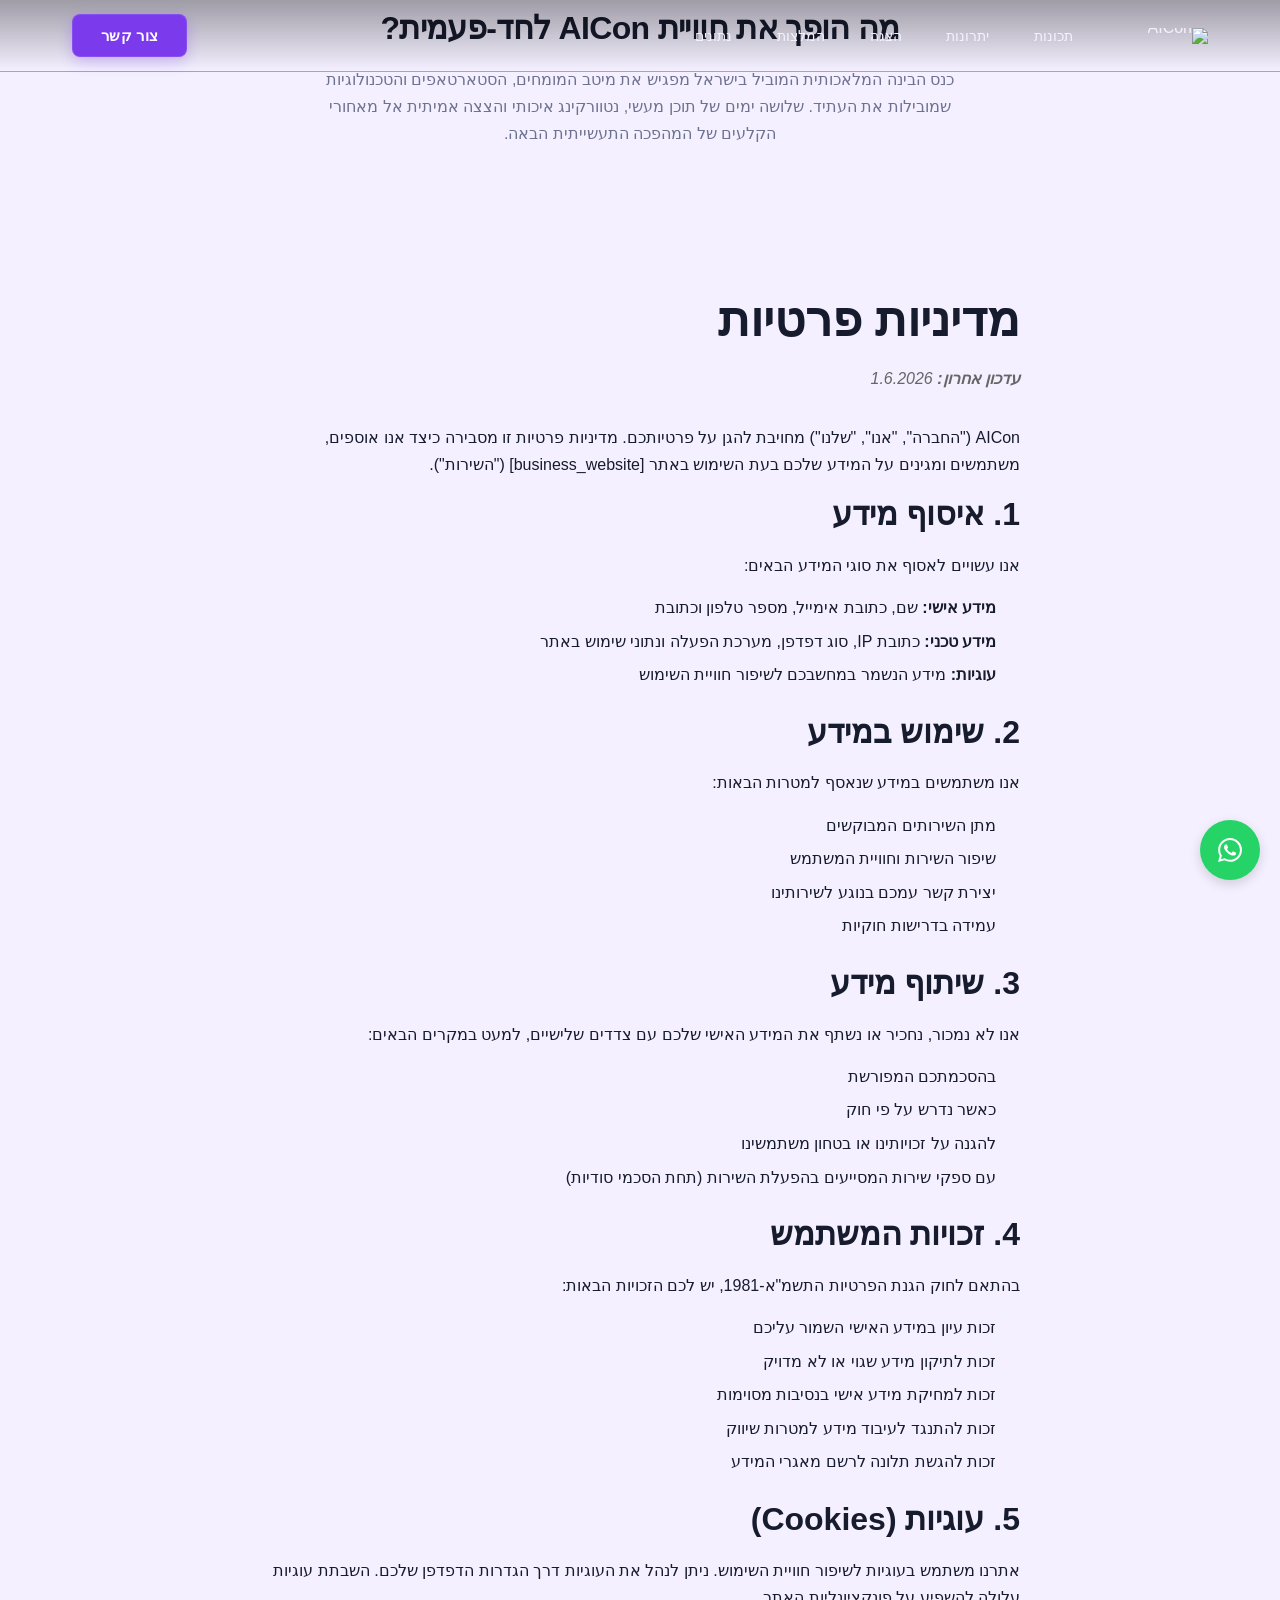
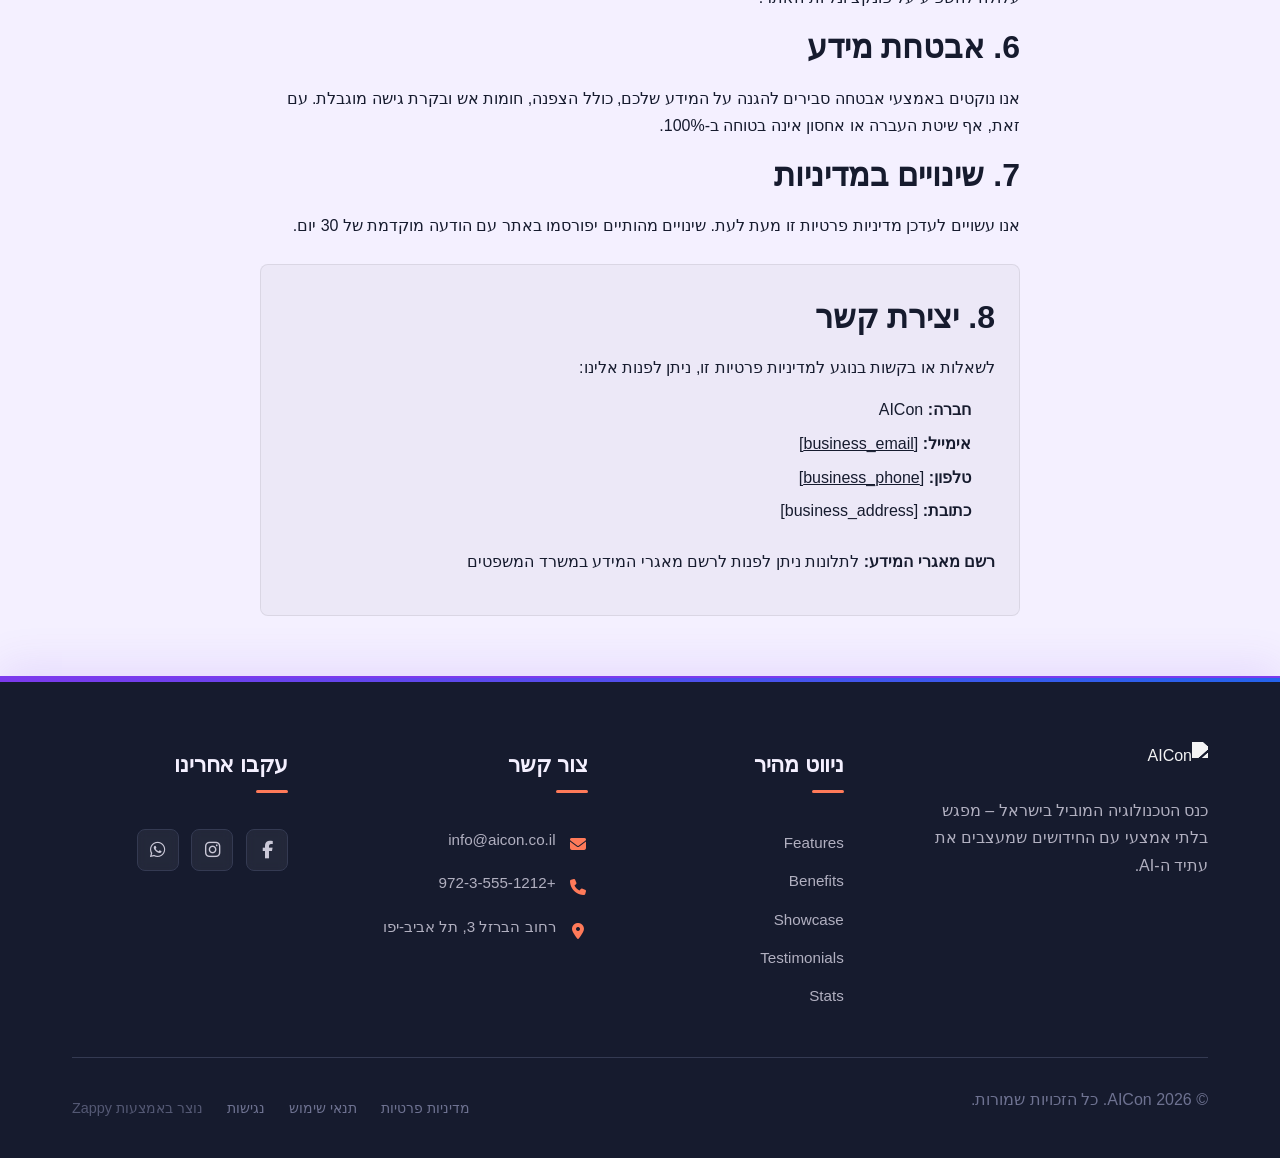
==== public/privacy/index.html @ acc5b4b5 "Initial website commit" ====
<!doctype html><html dir="rtl" lang="he"><head><meta charset="UTF-8"><meta content="width=device-width,initial-scale=1" name="viewport"><meta content="index, follow" name="robots"><title>מדיניות פרטיות</title><meta content="מדיניות הפרטיות שלנו - כיצד אנו אוספים, משתמשים ומגנים על המידע שלכם" name="description"><meta content="" name="keywords"><link href="/assets/favicon.ico" rel="icon" type="image/x-icon"><link href="/assets/favicon-16x16.png" rel="icon" type="image/png" sizes="16x16"><link href="/assets/favicon-32x32.png" rel="icon" type="image/png" sizes="32x32"><link href="/assets/favicon-48x48.png" rel="icon" type="image/png" sizes="48x48"><link href="/assets/favicon-192x192.png" rel="icon" type="image/png" sizes="192x192"><link href="/assets/favicon-512x512.png" rel="icon" type="image/png" sizes="512x512"><link href="/assets/apple-touch-icon.png" rel="apple-touch-icon"><script>!function(){"use strict";var t="1331c68e-2763-42e7-b8f4-d55910412711",e="https://qaapi.zappy5.com/api/analytics/track",a=18e5,n=2592e6,o=!0,i=!0,r=!0;var s=function(){var e="zappy_visitor_"+t,a=null;try{if(a=localStorage.getItem(e)){var o=JSON.parse(a),i=Date.now();if(i-o.created<n)return o.lastSeen=i,localStorage.setItem(e,JSON.stringify(o)),o.id}}catch(t){console.warn("Zappy Analytics: LocalStorage not available")}var r="zv_"+Date.now()+"_"+Math.random().toString(36).substr(2,9);try{localStorage.setItem(e,JSON.stringify({id:r,created:Date.now(),lastSeen:Date.now()}))}catch(t){}return r}(),c=function(){var e="zappy_session_"+t,n=null;try{if(n=sessionStorage.getItem(e)){var o=JSON.parse(n),i=Date.now();if(i-o.timestamp<a)return o.timestamp=i,sessionStorage.setItem(e,JSON.stringify(o)),o.id}}catch(t){console.warn("Zappy Analytics: SessionStorage not available")}var r="zs_"+Date.now()+"_"+Math.random().toString(36).substr(2,9);try{sessionStorage.setItem(e,JSON.stringify({id:r,timestamp:Date.now()}))}catch(t){}return r}();function l(a,n){n=n||{};var o={website_id:t,event_type:a,page_path:window.location.pathname,referrer:document.referrer||"direct",visitor_id:s,session_id:c,metadata:n};if(navigator.sendBeacon){var i=new Blob([JSON.stringify(o)],{type:"application/json"});navigator.sendBeacon(e,i)}else fetch(e,{method:"POST",headers:{"Content-Type":"application/json"},body:JSON.stringify(o),keepalive:!0}).catch(function(t){console.warn("Zappy Analytics: Failed to track event",t)})}o&&l("pageview",{title:document.title,url:window.location.href}),i&&document.addEventListener("click",function(t){var e=t.target;if("BUTTON"===e.tagName||e.closest("button")){var a="BUTTON"===e.tagName?e:e.closest("button");l("click",{element:"button",text:a.textContent.trim().substring(0,100),id:a.id||null,class:a.className||null})}else if("A"===e.tagName||e.closest("a")){var n="A"===e.tagName?e:e.closest("a");l("navigation",{element:"link",text:n.textContent.trim().substring(0,100),href:n.href,external:n.hostname!==window.location.hostname})}},!0),r&&document.addEventListener("submit",function(t){var e=t.target;l("form_submit",{form_id:e.id||null,form_name:e.name||null,form_action:e.action||null,form_method:e.method||"GET"})},!0);var d=Date.now();window.addEventListener("beforeunload",function(){l("page_unload",{time_on_page:Math.floor((Date.now()-d)/1e3),page_path:window.location.pathname})}),window.zappyAnalytics={track:l,getVisitorId:function(){return s},getSessionId:function(){return c}}}()</script><meta content="מדיניות פרטיות" property="og:title"><meta content="מדיניות הפרטיות שלנו - כיצד אנו אוספים, משתמשים ומגנים על המידע שלכם" property="og:description"><meta content="summary_large_image" name="twitter:card"><meta content="מדיניות פרטיות" name="twitter:title"><meta content="מדיניות הפרטיות שלנו - כיצד אנו אוספים, משתמשים ומגנים על המידע שלכם" name="twitter:description"><link href="https://cdnjs.cloudflare.com/ajax/libs/font-awesome/6.5.1/css/all.min.css" rel="stylesheet"><link href="https://cdnjs.cloudflare.com/ajax/libs/font-awesome/6.4.0/css/all.min.css" rel="stylesheet"><style>.skip-link{position:absolute;top:0;left:0;transform:translateY(-200%);padding:12px 18px;background:var(--bg-dark,#1a1a1a);color:var(--text-light,#fff);font-weight:600;border-radius:0 0 8px 0;z-index:10000}.skip-link:focus{transform:none;outline:2px solid var(--ring,#fff);outline-offset:2px}:focus-visible{outline:2px solid var(--ring,currentColor);outline-offset:3px}</style><link href="https://cdn.jsdelivr.net/npm/vanilla-cookieconsent@3/dist/cookieconsent.css" rel="stylesheet"><script src="https://cdn.jsdelivr.net/npm/vanilla-cookieconsent@3/dist/cookieconsent.umd.js"></script><script src="https://cdn.jsdelivr.net/gh/mickidum/acc_toolbar/acctoolbar/acctoolbar.min.js"></script><link href="/styles.css" rel="stylesheet"><script>window.ZAPPY_WEBSITE_ID="1331c68e-2763-42e7-b8f4-d55910412711",window.ZAPPY_API_BASE="https://qaapi.zappy5.com"</script><style id="zappy-dropdown-submenu-styles">#navMenu li:has(.sub-menu),.nav-menu li:has(.sub-menu),.navbar li:has(.sub-menu),nav li:has(.sub-menu){position:relative}#navMenu .sub-menu,.nav-menu .sub-menu,.navbar .sub-menu,nav .sub-menu{display:block!important;position:absolute!important;top:100%;left:0;min-width:220px;background:#fff;border-radius:8px;box-shadow:0 8px 25px rgba(0,0,0,.15);padding:8px 0;opacity:0;visibility:hidden;transform:translateY(10px);transition:all .3s ease;z-index:1000;list-style:none;pointer-events:none}#navMenu li:hover>.sub-menu,.nav-menu li:hover>.sub-menu,.navbar li:hover>.sub-menu,nav li:hover>.sub-menu{opacity:1!important;visibility:visible!important;transform:translateY(0)!important;pointer-events:auto!important}.sub-menu li{list-style:none;margin:0;padding:0}.sub-menu a{display:block!important;padding:10px 16px!important;color:var(--text-dark,#333)!important;font-weight:500;text-decoration:none;white-space:nowrap;transition:background-color .2s}.sub-menu .zappy-nav-child>a{padding-left:28px!important;font-size:.9em!important;opacity:.85!important}[dir=rtl] .sub-menu .zappy-nav-child>a,html[lang=ar] .sub-menu .zappy-nav-child>a,html[lang=he] .sub-menu .zappy-nav-child>a{padding-left:10px!important;padding-right:28px!important}.sub-menu .zappy-nav-parent>a{font-weight:600!important}.sub-menu a:hover{background-color:#f5f5f5}[dir=rtl] .nav-menu .sub-menu,[dir=rtl] .navbar .sub-menu,[dir=rtl] nav .sub-menu,html[lang=ar] .nav-menu .sub-menu,html[lang=ar] .navbar .sub-menu,html[lang=ar] nav .sub-menu,html[lang=he] .nav-menu .sub-menu,html[lang=he] .navbar .sub-menu,html[lang=he] nav .sub-menu{left:auto!important;right:0!important}.sub-menu:empty,.sub-menu:not(:has(li)):not(:has(> a)),.sub-menu:not(:has(li:not(.zappy-hidden-menu-item))):not(:has(> a)){display:none!important;opacity:0!important;visibility:hidden!important;pointer-events:none!important}li:has(.menu-group-title):hover>.sub-menu{opacity:1!important;visibility:visible!important;transform:translateY(0)!important;pointer-events:auto!important}#navMenu>li>.menu-group-title,.nav-menu>li>.menu-group-title{display:inline-block;padding:.5rem 1rem;cursor:default;user-select:none}@media (max-width:768px){#navMenu .sub-menu,.nav-menu .sub-menu,.navbar .sub-menu,nav .sub-menu{position:static!important;transform:none!important;box-shadow:none!important;background:0 0!important;max-height:0;overflow:hidden;opacity:0;visibility:hidden;transition:max-height .3s ease,opacity .3s ease;padding:0!important;border-radius:0!important}#navMenu .sub-menu.mobile-expanded,.nav-menu .sub-menu.mobile-expanded,.navbar .sub-menu.mobile-expanded{max-height:none!important;overflow-y:visible!important;opacity:1!important;visibility:visible!important;padding:8px 0 8px 16px!important}[dir=rtl] .sub-menu.mobile-expanded,html[lang=he] .sub-menu.mobile-expanded{padding:8px 16px 8px 0!important}#navMenu li:hover>.sub-menu,.nav-menu li:hover>.sub-menu,.navbar li:hover>.sub-menu,nav li:hover>.sub-menu{opacity:0;visibility:hidden;pointer-events:none}#navMenu li>.sub-menu.mobile-expanded,.nav-menu li>.sub-menu.mobile-expanded,.navbar li>.sub-menu.mobile-expanded,nav li>.sub-menu.mobile-expanded{opacity:1!important;visibility:visible!important;pointer-events:auto!important}#navMenu li:has(.sub-menu),.nav-menu li:has(.sub-menu),.navbar li:has(.sub-menu),nav li:has(.sub-menu){display:flex!important;flex-wrap:wrap!important;align-items:center!important;position:relative!important;min-height:44px!important}#navMenu li:has(.sub-menu)>a,.nav-menu li:has(.sub-menu)>a,.navbar li:has(.sub-menu)>a,nav li:has(.sub-menu)>a{flex:1!important;min-width:0!important}#navMenu li:has(.sub-menu)>.menu-group-title,.nav-menu li:has(.sub-menu)>.menu-group-title,.navbar li:has(.sub-menu)>.menu-group-title,nav li:has(.sub-menu)>.menu-group-title{flex:1!important;min-width:0!important;padding:0!important;line-height:inherit!important}#navMenu li:has(.sub-menu)>.sub-menu,.nav-menu li:has(.sub-menu)>.sub-menu,.navbar li:has(.sub-menu)>.sub-menu,nav li:has(.sub-menu)>.sub-menu{flex-basis:100%!important;width:100%!important}#navMenu li:has(.sub-menu)>a [class*=arrow],#navMenu li:has(.sub-menu)>a [class*=chevron],.nav-menu li:has(.sub-menu)>a .fa-angle-down,.nav-menu li:has(.sub-menu)>a .fa-chevron-down,.nav-menu li:has(.sub-menu)>a [class*=arrow],.nav-menu li:has(.sub-menu)>a [class*=chevron],nav li:has(.sub-menu)>a [class*=arrow],nav li:has(.sub-menu)>a [class*=chevron]{display:none!important;visibility:hidden!important}.mobile-submenu-toggle{display:flex!important;align-items:center!important;justify-content:center!important;width:44px!important;height:auto!important;background:0 0!important;border:none!important;cursor:pointer!important;color:var(--text-light)!important;position:static!important;flex-shrink:0!important;align-self:stretch!important;z-index:2!important;padding:0!important;margin:0!important}.mobile-submenu-toggle::after{content:''!important;width:0!important;height:0!important;border-left:6px solid transparent!important;border-right:6px solid transparent!important;border-top:7px solid currentColor!important;transition:transform .3s ease!important}.mobile-submenu-toggle.expanded::after{transform:rotate(180deg)!important}.sub-menu a{padding:10px 0!important;display:block!important;color:var(--text-light)!important;white-space:normal!important}.sub-menu .zappy-nav-child>a{padding-left:28px!important;font-size:.9em!important;opacity:.85!important}[dir=rtl] .sub-menu .zappy-nav-child>a,html[lang=ar] .sub-menu .zappy-nav-child>a,html[lang=he] .sub-menu .zappy-nav-child>a{padding-left:0!important;padding-right:28px!important}.sub-menu .zappy-nav-parent>a{font-weight:600!important}#navMenu.active,.nav-menu.active{max-width:100vw!important;overflow-x:hidden!important;box-sizing:border-box!important}.navbar .sub-menu li a,.zappy-products-dropdown .sub-menu a,nav.navbar .sub-menu li a{color:var(--text-light)!important}}@media (min-width:769px){.mobile-submenu-toggle{display:none!important}}</style><style id="zappy-widget-visibility">html[dir=rtl] .whatsapp-float{right:20px!important;left:auto!important}html:not([dir]) .whatsapp-float,html[dir=ltr] .whatsapp-float{left:20px!important;right:auto!important}html[dir=rtl] #mic-access-tool-general-button,html[dir=rtl] #mic-init-access-tool #mic-access-tool-general-button,html[dir=rtl] #mic-init-access-tool .mic-access-tool-general-button,html[dir=rtl] ._access-icon,html[dir=rtl] .mic-access-tool-general-button{left:20px!important;right:auto!important}html:not([dir]) #mic-access-tool-general-button,html:not([dir]) #mic-init-access-tool #mic-access-tool-general-button,html:not([dir]) #mic-init-access-tool .mic-access-tool-general-button,html:not([dir]) ._access-icon,html:not([dir]) .mic-access-tool-general-button,html[dir=ltr] #mic-access-tool-general-button,html[dir=ltr] #mic-init-access-tool #mic-access-tool-general-button,html[dir=ltr] #mic-init-access-tool .mic-access-tool-general-button,html[dir=ltr] ._access-icon,html[dir=ltr] .mic-access-tool-general-button{right:20px!important;left:auto!important}@media (max-width:768px){.whatsapp-float{display:flex!important}}@media (min-width:769px){.whatsapp-float{display:flex!important}}@media (max-width:768px){#mic-access-tool-general-button,#mic-init-access-tool #mic-access-tool-general-button,#mic-init-access-tool .mic-access-tool-general-button,._access-icon,.mic-access-tool-general-button{display:flex!important;visibility:visible!important;opacity:1!important;pointer-events:auto!important}#mic-access-tool-box.opened-mic-access-tool,#mic-init-access-tool #mic-access-tool-box.opened-mic-access-tool,.mic-access-tool-box.opened-mic-access-tool{visibility:visible!important;opacity:1!important;pointer-events:auto!important}}@media (min-width:769px){#mic-access-tool-general-button,#mic-init-access-tool #mic-access-tool-general-button,#mic-init-access-tool .mic-access-tool-general-button,._access-icon,.mic-access-tool-general-button{display:flex!important;visibility:visible!important;opacity:1!important;pointer-events:auto!important}#mic-access-tool-box.opened-mic-access-tool,#mic-init-access-tool #mic-access-tool-box.opened-mic-access-tool,.mic-access-tool-box.opened-mic-access-tool{visibility:visible!important;opacity:1!important;pointer-events:auto!important}}</style></head><body><header class="index-features-section__intro"><h2 class="index-features-section__title">מה הופך את חוויית AICon לחד-פעמית?</h2><p class="index-features-section__subtitle">כנס הבינה המלאכותית המוביל בישראל מפגיש את מיטב המומחים, הסטארטאפים והטכנולוגיות שמובילות את העתיד. שלושה ימים של תוכן מעשי, נטוורקינג איכותי והצצה אמיתית אל מאחורי הקלעים של המהפכה התעשייתית הבאה.</p></header><a href="#main" class="skip-link">דלג לתוכן הראשי</a><nav class="navbar" dir="rtl"><button aria-label="Menu" class="mobile-toggle" id="mobileToggle"><svg fill="none" height="24" viewBox="0 0 24 24" width="24" class="hamburger-icon"><path d="M3 12h18M3 6h18M3 18h18" stroke="currentColor" stroke-linecap="round" stroke-width="2"></path></svg> <svg fill="none" height="24" viewBox="0 0 24 24" width="24" class="close-icon" style="display:none"><path d="M18 6L6 18M6 6l12 12" stroke="currentColor" stroke-linecap="round" stroke-width="2"></path></svg></button> <button aria-label="Call" class="phone-header-btn" data-phone="[business_phone]"><svg fill="currentColor" height="20" viewBox="0 0 24 24" width="20"><path d="M22 16.92v3a2 2 0 0 1-2.18 2 19.79 19.79 0 0 1-8.63-3.07 19.5 19.5 0 0 1-6-6 19.79 19.79 0 0 1-3.07-8.67A2 2 0 0 1 4.11 2h3a2 2 0 0 1 2 1.72 12.84 12.84 0 0 0 .7 2.81 2 2 0 0 1-.45 2.11L8.09 9.91a16 16 0 0 0 6 6l1.27-1.27a2 2 0 0 1 2.11-.45 12.84 12.84 0 0 0 2.81.7A2 2 0 0 1 22 16.92z"></path></svg></button><div class="nav-container"><div class="nav-right-group"><div class="nav-brand"><a href="/" class="logo-link"><img alt="AICon" class="logo" src="/assets/site-----image-1.webp"></a></div><ul class="nav-menu" id="navMenu"><li><a href="#features">תכונות</a></li><li><a href="#benefits">יתרונות</a></li><li><a href="#showcase">הצגה</a></li><li><a href="#testimonials">המלצות</a></li><li><a href="#stats">נתונים</a></li></ul></div><div class="nav-cta-container"><a href="#contact" class="nav-cta-btn">צור קשר</a></div></div></nav><script>window.addEventListener("load",function(){const e=document.querySelector(".navbar, nav, header");if(!e)return void console.log("[Navbar] Navbar element not found");let t=document.getElementById("mobileToggle")||document.querySelector(".mobile-toggle")||document.querySelector(".hamburger")||document.querySelector(".hamburger-menu")||document.querySelector(".menu-toggle")||document.querySelector(".burger-menu")||document.querySelector('[aria-label="Menu"]')||document.querySelector('[aria-label="תפריט"]');const n=document.querySelector(".phone-header-btn"),o=window.getComputedStyle(e);let r=o.backgroundColor;if(console.log("[Navbar] Initial navbar background:",r),"transparent"===r||"rgba(0, 0, 0, 0)"===r||r.startsWith("rgba")&&r.includes(", 0)")){const e=o.backgroundImage;if(e&&"none"!==e)console.log("[Navbar] Navbar has background image/gradient, using dark text"),r="rgb(240, 240, 240)";else{const e=window.getComputedStyle(document.body).backgroundColor;console.log("[Navbar] Navbar transparent, using body background:",e),r=e}}const a=r.match(/\d+/g);if(a&&a.length>=3){const e=(.299*parseInt(a[0])+.587*parseInt(a[1])+.114*parseInt(a[2]))/255;console.log("[Navbar] Mobile button colors preserved from Claude CSS (luminance:",e.toFixed(2)+")");const o=document.createElement("style");o.id="zappy-mobile-nav-fix";document.documentElement.lang;document.documentElement.dir,o.textContent='\n        /* Hide mobile buttons on desktop, show only on mobile */\n        @media (min-width: 769px) {\n          .mobile-toggle,\n          .phone-header-btn {\n            display: none !important;\n          }\n        }\n        \n        /* Show and position mobile buttons correctly on mobile */\n        @media (max-width: 768px) {\n          .navbar,\n          nav.navbar {\n            min-height: 70px !important;\n          }\n\n          .mobile-toggle,\n          .phone-header-btn {\n            position: absolute !important;\n            top: 0 !important;\n            bottom: 0 !important;\n            margin-top: auto !important;\n            margin-bottom: auto !important;\n            transform: none !important;\n            z-index: 1001 !important;\n            display: flex !important;\n            align-items: center !important;\n            justify-content: center !important;\n            width: 36px !important;\n            height: 36px !important;\n            border-radius: 50% !important;\n            border: none !important;\n            cursor: pointer !important;\n            padding: 6px !important;\n            background: none !important;\n            color: var(--nav-text, var(--text-light)) !important;\n            touch-action: manipulation !important;\n            -webkit-tap-highlight-color: transparent !important;\n          }\n\n          html[data-zappy-site-type="ecommerce"] .phone-header-btn,\n          body[data-zappy-site-type="ecommerce"] .phone-header-btn,\n          html[data-zappy-site-type="ecommerce"] header .phone-header-btn,\n          html[data-zappy-site-type="ecommerce"] nav .phone-header-btn {\n            display: none !important;\n            visibility: hidden !important;\n            width: 0 !important;\n            height: 0 !important;\n            min-width: 0 !important;\n            overflow: hidden !important;\n          }\n          \n          /* LTR positioning (default): hamburger LEFT, phone RIGHT */\n          html:not([dir="rtl"]):not([lang="he"]):not([lang="ar"]) .mobile-toggle,\n          html[dir="ltr"] .mobile-toggle {\n            left: 12px !important;\n            right: auto !important;\n          }\n          html:not([dir="rtl"]):not([lang="he"]):not([lang="ar"]) .phone-header-btn,\n          html[dir="ltr"] .phone-header-btn {\n            right: 12px !important;\n            left: auto !important;\n          }\n          \n          /* RTL positioning: hamburger RIGHT, phone LEFT */\n          html[dir="rtl"] .mobile-toggle,\n          html[lang="he"] .mobile-toggle,\n          html[lang="ar"] .mobile-toggle {\n            right: 12px !important;\n            left: auto !important;\n          }\n          html[dir="rtl"] .phone-header-btn,\n          html[lang="he"] .phone-header-btn,\n          html[lang="ar"] .phone-header-btn {\n            left: 12px !important;\n            right: auto !important;\n          }\n          \n          /* CRITICAL: Ensure nav-container has min-height on mobile */\n          /* All children are positioned absolutely/fixed on mobile, so height:auto collapses to 0 */\n          .nav-container {\n            min-height: 70px !important;\n            position: relative !important;\n          }\n          \n          /* Ensure SVG icons are properly sized and inherit color */\n          .mobile-toggle svg,\n          .phone-header-btn svg {\n            width: 24px !important;\n            height: 24px !important;\n            /* Don\'t force display - let JavaScript control hamburger/close toggle */\n          }\n          \n          /* Reset nav-cta-container on mobile - remove desktop box-shadow/padding */\n          /* that creates a visible ghost box when CTA button is hidden */\n          .nav-cta-container {\n            box-shadow: none !important;\n            padding: 0 !important;\n          }\n          \n          /* Hide nav-cta-container entirely on mobile when there\'s no lang-switcher */\n          /* (only the CTA button is inside, and it\'s hidden on mobile) */\n          .nav-cta-container:not(:has(.lang-switcher)) {\n            display: none !important;\n          }\n          \n          /* CRITICAL: Prevent hero image fade gradient from bleeding over headline text */\n          /* The .image-fade-gradient has bottom: -30px (extends below parent) */\n          /* On mobile stacked layout, this overlaps the h1 text below the image */\n          .hero-image-column {\n            overflow: hidden !important;\n          }\n          .image-fade-gradient {\n            bottom: 0 !important;\n          }\n          \n          /* Hide desktop language switcher on mobile - hamburger menu handles it */\n          /* High specificity to override stored CSS */\n          .lang-switcher,\n          .nav-cta-container .lang-switcher,\n          .nav-container .lang-switcher,\n          .navbar .lang-switcher,\n          .navbar .nav-cta-container .lang-switcher {\n            display: none !important;\n          }\n        }\n      ';const r=document.getElementById("zappy-mobile-nav-fix");r&&r.remove(),document.head.appendChild(o),console.log("[Navbar] Critical CSS injected for mobile nav positioning");const i=window.innerWidth<=768;if(t){const e=t.querySelector(".hamburger-icon"),n=t.querySelector(".close-icon");e&&(e.style.setProperty("width","24px","important"),e.style.setProperty("height","24px","important"),e.style.setProperty("display","block","important")),n&&(n.style.setProperty("width","24px","important"),n.style.setProperty("height","24px","important"),n.style.setProperty("display","none","important")),i?(t.style.setProperty("position","absolute","important"),t.style.setProperty("top","0","important"),t.style.setProperty("bottom","0","important"),t.style.setProperty("margin-top","auto","important"),t.style.setProperty("margin-bottom","auto","important"),t.style.setProperty("transform","none","important"),t.style.setProperty("z-index","1001","important"),t.style.removeProperty("left"),t.style.removeProperty("right"),console.log("[Navbar] Mobile toggle positioning applied (mobile viewport)")):(t.style.removeProperty("position"),t.style.removeProperty("top"),t.style.removeProperty("transform"),t.style.removeProperty("z-index"),t.style.removeProperty("left"),t.style.removeProperty("right"),console.log("[Navbar] Desktop viewport - cleared mobile toggle inline positioning"))}if(n){const e=n.querySelector("svg");e&&(e.style.width="24px",e.style.height="24px",e.setAttribute("width","24"),e.setAttribute("height","24")),i?(n.style.setProperty("position","absolute","important"),n.style.setProperty("top","0","important"),n.style.setProperty("bottom","0","important"),n.style.setProperty("margin-top","auto","important"),n.style.setProperty("margin-bottom","auto","important"),n.style.setProperty("transform","none","important"),n.style.setProperty("z-index","1001","important"),n.style.removeProperty("left"),n.style.removeProperty("right"),console.log("[Navbar] Phone button positioning applied (mobile viewport)")):(n.style.removeProperty("position"),n.style.removeProperty("top"),n.style.removeProperty("transform"),n.style.removeProperty("z-index"),n.style.removeProperty("left"),n.style.removeProperty("right"),console.log("[Navbar] Desktop viewport - cleared phone button inline positioning"))}}else console.log("[Navbar] Could not parse background color:",r);t=document.getElementById("mobileToggle")||document.querySelector(".mobile-toggle")||document.querySelector(".hamburger")||document.querySelector(".hamburger-menu")||document.querySelector(".menu-toggle")||document.querySelector(".burger-menu")||document.querySelector('[aria-label="Menu"]')||document.querySelector('[aria-label="תפריט"]');const i=document.getElementById("navMenu")||document.querySelector(".nav-menu")||document.querySelector(".nav-links")||document.querySelector("nav ul:not(.submenu)");if(!t||!i)return void console.log("[Navbar] Mobile toggle or menu not found:",{toggle:!!t,menu:!!i});i.id||(i.id="navMenu"),console.log("[Navbar] Initializing mobile menu...");const l=t.cloneNode(!0);t.parentNode.replaceChild(l,t);var s=0;function p(e){var t=Date.now();t-s<300||(s=t,function(e){e.preventDefault(),e.stopPropagation();const t=l.querySelector(".hamburger-icon"),n=l.querySelector(".close-icon");i.classList.contains("active")?(i.classList.remove("active"),t&&t.style.setProperty("display","block","important"),n&&n.style.setProperty("display","none","important"),document.body.style.overflow="",console.log("[Navbar] Menu closed")):(i.classList.add("active"),t&&t.style.setProperty("display","none","important"),n&&n.style.setProperty("display","block","important"),document.body.style.overflow="hidden",console.log("[Navbar] Menu opened"))}(e))}l.addEventListener("click",p),l.addEventListener("touchend",p),i.querySelectorAll("a").forEach(function(e){e.addEventListener("click",function(){if("#"===this.getAttribute("href"))return;const e=l.querySelector(".hamburger-icon"),t=l.querySelector(".close-icon");i.classList.remove("active"),e&&e.style.setProperty("display","block","important"),t&&t.style.setProperty("display","none","important"),document.body.style.overflow="",console.log("[Navbar] Menu closed (link clicked)")})});var m=i.querySelectorAll(".dropdown-toggle");m.forEach(function(e){e.addEventListener("click",function(e){e.preventDefault(),e.stopPropagation();var t=this.closest(".nav-dropdown");t&&(t.parentNode.querySelectorAll(".nav-dropdown.open").forEach(function(e){e!==t&&e.classList.remove("open")}),t.classList.toggle("open"),console.log("[Navbar] Dropdown toggled:",t.classList.contains("open")?"open":"closed"))})}),document.addEventListener("click",function(e){e.target.closest(".nav-dropdown")||document.querySelectorAll(".nav-dropdown.open").forEach(function(e){e.classList.remove("open")})}),console.log("[Navbar] Dropdown handlers initialized for "+m.length+" dropdowns"),n&&n.addEventListener("click",function(){const e=document.querySelectorAll('a[href^="tel:"]'),t=e.length>0?e[0].getAttribute("href").replace("tel:",""):"[business_phone]";window.location.href="tel:"+t,console.log("[Navbar] Phone button clicked")}),console.log("[Navbar] Mobile menu initialized successfully")})</script><main><section class="legal-page-content privacy-policy"><div class="container"><h1>מדיניות פרטיות</h1><div class="last-updated"><strong>עדכון אחרון:</strong> 1.6.2026</div><p>AICon ("החברה", "אנו", "שלנו") מחויבת להגן על פרטיותכם. מדיניות פרטיות זו מסבירה כיצד אנו אוספים, משתמשים ומגינים על המידע שלכם בעת השימוש באתר [business_website] ("השירות").</p><h2>1. איסוף מידע</h2><p>אנו עשויים לאסוף את סוגי המידע הבאים:</p><ul><li><strong>מידע אישי:</strong> שם, כתובת אימייל, מספר טלפון וכתובת</li><li><strong>מידע טכני:</strong> כתובת IP, סוג דפדפן, מערכת הפעלה ונתוני שימוש באתר</li><li><strong>עוגיות:</strong> מידע הנשמר במחשבכם לשיפור חוויית השימוש</li></ul><h2>2. שימוש במידע</h2><p>אנו משתמשים במידע שנאסף למטרות הבאות:</p><ul><li>מתן השירותים המבוקשים</li><li>שיפור השירות וחוויית המשתמש</li><li>יצירת קשר עמכם בנוגע לשירותינו</li><li>עמידה בדרישות חוקיות</li></ul><h2>3. שיתוף מידע</h2><p>אנו לא נמכור, נחכיר או נשתף את המידע האישי שלכם עם צדדים שלישיים, למעט במקרים הבאים:</p><ul><li>בהסכמתכם המפורשת</li><li>כאשר נדרש על פי חוק</li><li>להגנה על זכויותינו או בטחון משתמשינו</li><li>עם ספקי שירות המסייעים בהפעלת השירות (תחת הסכמי סודיות)</li></ul><h2>4. זכויות המשתמש</h2><p>בהתאם לחוק הגנת הפרטיות התשמ"א-1981, יש לכם הזכויות הבאות:</p><ul><li>זכות עיון במידע האישי השמור עליכם</li><li>זכות לתיקון מידע שגוי או לא מדויק</li><li>זכות למחיקת מידע אישי בנסיבות מסוימות</li><li>זכות להתנגד לעיבוד מידע למטרות שיווק</li><li>זכות להגשת תלונה לרשם מאגרי המידע</li></ul><h2>5. עוגיות (Cookies)</h2><p>אתרנו משתמש בעוגיות לשיפור חוויית השימוש. ניתן לנהל את העוגיות דרך הגדרות הדפדפן שלכם. השבתת עוגיות עלולה להשפיע על פונקציונליות האתר.</p><h2>6. אבטחת מידע</h2><p>אנו נוקטים באמצעי אבטחה סבירים להגנה על המידע שלכם, כולל הצפנה, חומות אש ובקרת גישה מוגבלת. עם זאת, אף שיטת העברה או אחסון אינה בטוחה ב-100%.</p><h2>7. שינויים במדיניות</h2><p>אנו עשויים לעדכן מדיניות פרטיות זו מעת לעת. שינויים מהותיים יפורסמו באתר עם הודעה מוקדמת של 30 יום.</p><div class="contact-info"><h2>8. יצירת קשר</h2><p>לשאלות או בקשות בנוגע למדיניות פרטיות זו, ניתן לפנות אלינו:</p><ul><li><strong>חברה:</strong> AICon</li><li><strong>אימייל:</strong> <a href="mailto:[business_email]">[business_email]</a></li><li><strong>טלפון:</strong> <a href="tel:[business_phone]">[business_phone]</a></li><li><strong>כתובת:</strong> [business_address]</li></ul><p><strong>רשם מאגרי המידע:</strong> לתלונות ניתן לפנות לרשם מאגרי המידע במשרד המשפטים</p></div></div></section></main><footer class="site-footer" dir="rtl"><div class="footer-container"><div class="footer-top"><div class="footer-col footer-about"><img alt="AICon" class="logo" src="/assets/aicon-technology-conference-logo.webp"><p class="footer-tagline">כנס הטכנולוגיה המוביל בישראל – מפגש בלתי אמצעי עם החידושים שמעצבים את עתיד ה-AI.</p></div><div class="footer-col footer-links"><h3 class="footer-heading">ניווט מהיר</h3><ul><li><a href="#features">Features</a></li><li><a href="#benefits">Benefits</a></li><li><a href="#showcase">Showcase</a></li><li><a href="#testimonials">Testimonials</a></li><li><a href="#stats">Stats</a></li></ul></div><div class="footer-col footer-contact-col"><h3 class="footer-heading">צור קשר</h3><ul class="footer-contact"><li><span class="contact-icon"><i class="fas fa-envelope"></i></span> <span class="contact-text"><a href="mailto:info@aicon.co.il">info@aicon.co.il</a></span></li><li><span class="contact-icon"><i class="fas fa-phone"></i></span> <span class="contact-text"><a href="tel:+972-3-555-1212">+972-3-555-1212</a></span></li><li><a href="/"><span class="contact-icon"><i class="fas fa-map-marker-alt"></i></span> <span class="contact-text">רחוב הברזל 3, תל אביב-יפו</span></a></li></ul></div><div class="footer-col footer-social"><h3 class="footer-heading">עקבו אחרינו</h3><div class="social-links"><a href="https://facebook.com/aicon" aria-label="Facebook"><i class="fab fa-facebook-f"></i></a> <a href="https://instagram.com/aicon" aria-label="Instagram"><i class="fab fa-instagram"></i></a> <a href="https://wa.me/97235551212" aria-label="WhatsApp"><i class="fab fa-whatsapp"></i></a></div></div></div><div class="footer-bottom"><div class="footer-copyright"><p>© 2026 AICon. כל הזכויות שמורות.</p></div><div class="footer-legal"><a href="/privacy">מדיניות פרטיות</a> <a href="/terms">תנאי שימוש</a> <a href="/accessibility">נגישות</a> <a href="https://zappy5.com" class="zappy-attribution" target="_blank">נוצר באמצעות Zappy</a></div></div></div></footer><div data-integration="accessibility:toolbar"></div><a href="https://wa.me/[whatsapp_handle]" class="whatsapp-float" target="_blank" aria-label="WhatsApp" rel="noopener noreferrer"><svg fill="currentColor" height="24" viewBox="0 0 24 24" width="24" xmlns="http://www.w3.org/2000/svg"><path d="M17.472 14.382c-.297-.149-1.758-.867-2.03-.967-.273-.099-.471-.148-.67.15-.197.297-.767.966-.94 1.164-.173.199-.347.223-.644.075-.297-.15-1.255-.463-2.39-1.475-.883-.788-1.48-1.761-1.653-2.059-.173-.297-.018-.458.13-.606.134-.133.298-.347.446-.52.149-.174.198-.298.298-.497.099-.198.05-.371-.025-.52-.075-.149-.669-1.612-.916-2.207-.242-.579-.487-.5-.669-.51-.173-.008-.371-.01-.57-.01-.198 0-.52.074-.792.372-.272.297-1.04 1.016-1.04 2.479 0 1.462 1.065 2.875 1.213 3.074.149.198 2.096 3.2 5.077 4.487.709.306 1.262.489 1.694.625.712.227 1.36.195 1.871.118.571-.085 1.758-.719 2.006-1.413.248-.694.248-1.289.173-1.413-.074-.124-.272-.198-.57-.347m-5.421 7.403h-.004a9.87 9.87 0 01-5.031-1.378l-.361-.214-3.741.982.998-3.648-.235-.374a9.86 9.86 0 01-1.51-5.26c.001-5.45 4.436-9.884 9.888-9.884 2.64 0 5.122 1.03 6.988 2.898a9.825 9.825 0 012.893 6.994c-.003 5.45-4.437 9.884-9.885 9.884m8.413-18.297A11.815 11.815 0 0012.05 0C5.495 0 .16 5.335.157 11.892c0 2.096.547 4.142 1.588 5.945L.057 24l6.305-1.654a11.882 11.882 0 005.683 1.448h.005c6.554 0 11.89-5.335 11.893-11.893a11.821 11.821 0 00-3.48-8.413z"></path></svg></a><script src="/script.js"></script><script id="zappy-mobile-submenu-script">!function(){function e(){if(window.innerWidth>768)return document.querySelectorAll(".mobile-submenu-toggle").forEach(function(e){e.remove()}),void document.querySelectorAll(".sub-menu.mobile-expanded").forEach(function(e){e.classList.remove("mobile-expanded")});document.querySelectorAll(".nav-menu li:has(.sub-menu), nav li:has(.sub-menu), .navbar li:has(.sub-menu), #navMenu li:has(.sub-menu)").forEach(function(e){if(!e.querySelector(".mobile-submenu-toggle")){var t=e.querySelector(".sub-menu"),n=e.querySelector(":scope > a");if(t&&n){var o=document.createElement("button");o.className="mobile-submenu-toggle",o.setAttribute("aria-label","Toggle submenu"),o.setAttribute("type","button"),n.insertAdjacentElement("afterend",o),o.addEventListener("click",function(e){e.preventDefault(),e.stopPropagation(),document.querySelectorAll(".sub-menu.mobile-expanded").forEach(function(e){if(e!==t){e.classList.remove("mobile-expanded");var n=e.parentElement.querySelector(".mobile-submenu-toggle");n&&n.classList.remove("expanded")}}),t.classList.toggle("mobile-expanded"),o.classList.toggle("expanded")})}}})}var t;"loading"===document.readyState?document.addEventListener("DOMContentLoaded",e):e(),window.addEventListener("resize",function(){clearTimeout(t),t=setTimeout(e,250)});var n=new MutationObserver(function(t){t.forEach(function(t){if("attributes"===t.type){var n=t.target;n.classList&&(n.classList.contains("active")||n.classList.contains("open"))&&setTimeout(e,100)}})});setTimeout(function(){document.querySelectorAll(".mobile-menu, .nav-menu, #navMenu, nav").forEach(function(e){n.observe(e,{attributes:!0,attributeFilter:["class","style"]})})},500)}()</script><script id="zappy-navbar-scroll-effect">!function(){var e=document.querySelector("nav.navbar,.navbar:not(.zappy-catalog-menu)"),t=document.querySelector(".zappy-catalog-menu,#zappy-catalog-menu");if(e){var r="rgba(244,240,255,0.85)",o=getComputedStyle(document.documentElement),a=o.getPropertyValue("--text-dark").trim()||"#1a1a1a",s=(o.getPropertyValue("--text-light").trim(),a);e.style.transition="background 0.3s ease,backdrop-filter 0.3s ease,-webkit-backdrop-filter 0.3s ease,box-shadow 0.3s ease",t&&(t.style.transition="background 0.3s ease,backdrop-filter 0.3s ease,-webkit-backdrop-filter 0.3s ease");var n="a,.navbar-brand,.navbar-brand a,.dropdown-toggle,.mobile-toggle,.phone-header-btn,.mobile-hamburger-btn,.mobile-close-btn,.mobile-submenu-toggle,.nav-link",l=["cart-link","login-link","nav-search-toggle","search-toggle"];window.addEventListener("scroll",f,{passive:!0}),window.addEventListener("resize",f,{passive:!0}),f();var i=document.querySelector('section[class*="hero"],[data-hero-type],main:not(.courses-page-main)>section:first-child'),d=!1;if(i){var p=getComputedStyle(i),c=p.backgroundImage;if(c&&"none"!==c)if(-1!==c.indexOf("url(")){var b=p.backgroundColor.match(/\d+/g);d=!(b&&b.length>=3)||h(parseInt(b[0]),parseInt(b[1]),parseInt(b[2]))<.4}else if(-1!==c.indexOf("gradient")){var y=c.match(/rgba?\(\s*(\d+)\s*,\s*(\d+)\s*,\s*(\d+)/g);if(y&&y.length>0){for(var g=0,m=0;m<y.length;m++){var u=y[m].match(/\d+/g);g+=h(parseInt(u[0]),parseInt(u[1]),parseInt(u[2]))}d=g/y.length<.4}else d=!0}else d=!0;else{var k=p.backgroundColor.match(/\d+/g);k&&k.length>=3&&(d=h(parseInt(k[0]),parseInt(k[1]),parseInt(k[2]))<.4)}}d||(window.removeEventListener("scroll",f),window.removeEventListener("resize",f),e.classList.add("scrolled"),window.innerWidth>768&&(e.style.setProperty("--frosted-text",s),e.style.setProperty("background-image","none","important"),e.style.setProperty("background-color",r,"important"),e.style.backdropFilter="blur(12px)",e.style.webkitBackdropFilter="blur(12px)",e.style.boxShadow="0 2px 16px rgba(0,0,0,0.12)",w(e,s)),t&&(t.classList.add("scrolled"),window.innerWidth>768&&(t.style.setProperty("background",r,"important"),t.style.setProperty("backdrop-filter","blur(12px)","important"),t.style.setProperty("-webkit-backdrop-filter","blur(12px)","important"),w(t,s))),window._zappyNavNoDarkHero=!0)}function w(e,t){for(var r=e.querySelectorAll(n),o=0;o<r.length;o++){var a=!1;(r[o].closest(".sub-menu")||r[o].closest(".dropdown-menu"))&&(a=!0);for(var s=0;s<l.length;s++)if(r[o].classList.contains(l[s])){a=!0;break}a||r[o].style.setProperty("color",t,"important")}}function v(e){for(var t=e.querySelectorAll(n),r=0;r<t.length;r++)t[r].closest(".sub-menu")||t[r].closest(".dropdown-menu")||t[r].style.removeProperty("color")}function f(){if(!window._zappyNavNoDarkHero){if(window.innerWidth<=768)return e.classList.remove("scrolled"),v(e),void(t&&(t.classList.remove("scrolled"),v(t)));(window.scrollY||window.pageYOffset)>60?(e.classList.add("scrolled"),e.style.setProperty("background-color",r,"important"),e.style.setProperty("background-image","none","important"),e.style.setProperty("--frosted-text",s),e.style.backdropFilter="blur(12px)",e.style.webkitBackdropFilter="blur(12px)",e.style.boxShadow="0 2px 16px rgba(0,0,0,0.12)",w(e,s),t&&(t.classList.add("scrolled"),t.style.setProperty("background",r,"important"),t.style.setProperty("backdrop-filter","blur(12px)","important"),t.style.setProperty("-webkit-backdrop-filter","blur(12px)","important"),w(t,s))):(e.classList.remove("scrolled"),e.style.setProperty("background-color","transparent","important"),e.style.removeProperty("background-image"),e.style.removeProperty("--frosted-text"),e.style.backdropFilter="none",e.style.webkitBackdropFilter="none",e.style.boxShadow="none",v(e),t&&(t.classList.remove("scrolled"),t.style.setProperty("background","transparent","important"),t.style.setProperty("backdrop-filter","none","important"),t.style.setProperty("-webkit-backdrop-filter","none","important"),v(t)))}}function h(e,t,r){return t/=255,r/=255,.2126*(e=(e/=255)<=.03928?e/12.92:Math.pow((e+.055)/1.055,2.4))+.7152*(t=t<=.03928?t/12.92:Math.pow((t+.055)/1.055,2.4))+.0722*(r=r<=.03928?r/12.92:Math.pow((r+.055)/1.055,2.4))}}()</script></body></html>
---- styles.css ----
/* Self-hosted fonts (Inter + Rubik for multi-language support) */

/* Inter font (English / LTR languages) */
@font-face {
  font-family: 'Inter';
  font-style: normal;
  font-weight: 400;
  font-display: swap;
  src: url('assets/fonts/Inter-Regular.woff2') format('woff2');
}

@font-face {
  font-family: 'Inter';
  font-style: normal;
  font-weight: 500;
  font-display: swap;
  src: url('assets/fonts/Inter-Medium.woff2') format('woff2');
}

@font-face {
  font-family: 'Inter';
  font-style: normal;
  font-weight: 600;
  font-display: swap;
  src: url('assets/fonts/Inter-SemiBold.woff2') format('woff2');
}

@font-face {
  font-family: 'Inter';
  font-style: normal;
  font-weight: 700;
  font-display: swap;
  src: url('assets/fonts/Inter-Bold.woff2') format('woff2');
}

/* Rubik font (Hebrew / RTL languages) */
@font-face {
  font-family: 'Rubik';
  font-style: normal;
  font-weight: 400;
  font-display: swap;
  src: url('assets/fonts/Rubik-Regular.woff2') format('woff2');
}

@font-face {
  font-family: 'Rubik';
  font-style: normal;
  font-weight: 500;
  font-display: swap;
  src: url('assets/fonts/Rubik-Medium.woff2') format('woff2');
}

@font-face {
  font-family: 'Rubik';
  font-style: normal;
  font-weight: 600;
  font-display: swap;
  src: url('assets/fonts/Rubik-SemiBold.woff2') format('woff2');
}

@font-face {
  font-family: 'Rubik';
  font-style: normal;
  font-weight: 700;
  font-display: swap;
  src: url('assets/fonts/Rubik-Bold.woff2') format('woff2');
}
:root {
  --primary: #7C3AED;
  --secondary: #2563EB;
  --accent: #FF7A59;
  --bg-light: #F4F0FF;
  --bg-dark: #161B2E;
  --text-dark: #161B2E;
  --text-light: #F4F0FF;
  --text-muted: #6E7291;
  --border-light: #DED6F7;
  --border-dark: #343A52;
  --nav-bg: transparent;
  --nav-text: #F4F0FF;
  --nav-text-hover: #FF7A59;
  --radius-sm: 6px;
  --radius-card: 12px;
  --radius-btn: 8px;
  --radius-img: 12px;
  --radius-badge: 20px;
  --radius-input: 8px;
  --shadow-subtle: 0 8px 30px rgba(0,0,0,0.14);
  --shadow-card: 0 8px 30px rgba(0,0,0,0.14);
  --shadow-elevated: 0 8px 30px rgba(0,0,0,0.14);
  --shadow-btn-hover: 0 8px 30px rgba(0,0,0,0.14);
  --spacing-section: 120px;
  --spacing-section-mobile: 64px;
  --spacing-card-padding: 32px;
  --spacing-card-gap: 24px;
  --spacing-element-gap: 16px;
  --transition-default: all 0.3s cubic-bezier(0.4, 0, 0.2, 1);
  --transition-hover: all 0.35s cubic-bezier(0.4, 0, 0.2, 1);
}

*, *::before, *::after {
  box-sizing: border-box;
  margin: 0;
  padding: 0;
}

html {
  font-size: 16px !important;
  -webkit-text-size-adjust: 100%;
  -moz-text-size-adjust: 100%;
  text-size-adjust: 100%;
  scroll-behavior: smooth;
  direction: rtl;
}

body {
  font-size: 16px !important;
  line-height: 1.7 !important;
  font-family: 'Rubik', sans-serif;
  color: var(--text-dark);
  background-color: var(--bg-light);
  -webkit-font-smoothing: antialiased;
  -moz-osx-font-smoothing: grayscale;
  text-rendering: optimizeLegibility;
  min-height: 100vh;
}

h1, h2, h3, h4, h5, h6 {
  font-family: 'Rubik', sans-serif;
  color: var(--text-dark);
}

h1 { font-size: 48px !important; font-weight: 700 !important; line-height: 1.2 !important; margin-bottom: 1rem !important; margin-top: 0.5rem !important; }
h2 { font-size: 32px !important; font-weight: 600 !important; line-height: 1.3 !important; margin-bottom: 1rem !important; margin-top: 0.5rem !important; }
h3 { font-size: 22px !important; font-weight: 600 !important; line-height: 1.4 !important; margin-bottom: 1rem !important; margin-top: 0.5rem !important; }
p { font-size: 16px !important; font-weight: 400 !important; line-height: 1.7 !important; margin-bottom: 1rem !important; }
small, .small-text { font-size: 14px !important; font-weight: 400 !important; line-height: 1.6 !important; }

a {
  color: var(--accent, var(--primary));
  text-decoration: none;
  transition: var(--transition-default);
}

a:hover {
  color: var(--primary);
  text-decoration: underline;
}

.site-footer a {
  color: inherit;
}

img, picture, video, canvas, svg {
  display: block;
  max-width: 100%;
  height: auto;
}

input, button, textarea, select {
  font: inherit;
  color: inherit;
}

button {
  cursor: pointer;
  border: none;
  background: none;
}

ul, ol {
  list-style: none;
}

table {
  border-collapse: collapse;
  border-spacing: 0;
}

@media (max-width: 1024px) {
  h1 { font-size: 36px !important; }
  h2 { font-size: 28px !important; }
  h3 { font-size: 20px !important; }
  p { font-size: 15px !important; }
}

@media (max-width: 768px) {
  h1 { font-size: 28px !important; margin-bottom: 1rem !important; margin-top: 0.5rem !important; }
  h2 { font-size: 22px !important; margin-bottom: 1rem !important; margin-top: 0.5rem !important; }
  h3 { font-size: 18px !important; margin-bottom: 1rem !important; margin-top: 0.5rem !important; }
  p { font-size: 14px !important; }
}

.container {
  max-width: 1280px;
  margin: 0 auto;
  padding: 0 20px;
  width: 100%;
}

.btn {
  display: inline-flex;
  align-items: center;
  justify-content: center;
  gap: 8px;
  border-radius: var(--radius-btn);
  padding: 16px 32px;
  font-weight: 600;
  text-transform: none;
  transition: var(--transition-hover);
  cursor: pointer;
  border: 2px solid transparent;
  font-family: 'Rubik', sans-serif;
  font-size: 16px;
  line-height: 1.2;
  text-decoration: none;
  white-space: nowrap;
}

.btn:hover {
  box-shadow: var(--shadow-btn-hover);
  text-decoration: none;
}

.btn-primary {
  background: linear-gradient(135deg, #7B5CF0 0%, #A855F7 50%, #EC4899 100%);
  color: #FFFFFF;
  border-color: transparent;
}

.btn-primary:hover {
  background: linear-gradient(135deg, #6D4ED8 0%, #9B45E8 50%, #D8347A 100%);
  color: #FFFFFF;
}

.btn-secondary {
  background: transparent;
  color: var(--primary);
  border-color: var(--primary);
}

.btn-secondary:hover {
  background: var(--primary);
  color: #FFFFFF;
}

.whatsapp-float {
  position: fixed;
  bottom: 20px;
  width: 60px;
  height: 60px;
  background: #25D366;
  color: white;
  border-radius: 50%;
  display: flex;
  align-items: center;
  justify-content: center;
  font-size: 30px;
  z-index: 999;
  box-shadow: 0 4px 12px rgba(0,0,0,0.15);
  text-decoration: none;
  transition: transform 0.3s, box-shadow 0.3s;
}

html[dir="rtl"] .whatsapp-float {
  right: 20px;
  left: auto;
}

html[dir="ltr"] .whatsapp-float,
html:not([dir]) .whatsapp-float {
  left: 20px;
  right: auto;
}

.whatsapp-float:hover {
  transform: scale(1.1);
  box-shadow: 0 6px 20px rgba(0,0,0,0.2);
}

/* Navbar Styles */
/* Base navbar styling */
.navbar {
  position: fixed;
  top: 0;
  left: 0;
  right: 0;
  z-index: 1000;
  background: var(--nav-bg, transparent);
  backdrop-filter: blur(10px);
  -webkit-backdrop-filter: blur(10px);
  border-bottom: 1px solid rgba(255, 255, 255, 0.08);
  transition: all 0.35s cubic-bezier(0.4, 0, 0.2, 1);
  padding: 0 24px;
  height: 72px;
  display: flex;
  align-items: center;
  justify-content: center;
}

.nav-container {
  display: flex;
  align-items: center;
  justify-content: space-between;
  width: 100%;
  max-width: 1200px;
  margin: 0 auto;
  height: 100%;
}

/* Brand / Logo */
.nav-brand {
  display: flex;
  align-items: center;
  flex-shrink: 0;
}

.logo-link {
  display: flex;
  align-items: center;
  text-decoration: none;
}

.logo {
  max-height: 40px;
  height: auto;
  width: auto;
  display: block;
}

/* Navigation Menu */
.nav-menu {
  display: flex;
  align-items: center;
  list-style: none;
  margin: 0;
  padding: 0;
  gap: 8px;
  flex-wrap: wrap;
  justify-content: center;
}

.nav-item {
  margin: 0;
}

.nav-link {
  display: inline-block;
  padding: 10px 16px;
  color: var(--nav-text, #F4F0FF);
  text-decoration: none;
  font-size: 1rem;
  font-weight: 500;
  letter-spacing: 0.01em;
  transition: all 0.35s cubic-bezier(0.4, 0, 0.2, 1);
  position: relative;
  white-space: nowrap;
  border-radius: 6px;
}

.nav-link::after {
  content: "";
  position: absolute;
  bottom: 4px;
  left: 16px;
  right: 16px;
  height: 2px;
  background: var(--nav-text-hover, #FF7A59);
  transform: scaleX(0);
  transform-origin: right center;
  transition: transform 0.35s cubic-bezier(0.4, 0, 0.2, 1);
  border-radius: 2px;
}

.nav-link:hover {
  color: var(--nav-text-hover, #FF7A59);
}

.nav-link:hover::after {
  transform: scaleX(1);
  transform-origin: left center;
}

/* CTA Button */
.nav-cta-container {
  margin-right: auto;
  display: flex;
  align-items: center;
  flex-shrink: 0;
}

.nav-cta-btn {
  display: inline-flex;
  align-items: center;
  justify-content: center;
  background: var(--primary, #7C3AED);
  color: #FFFFFF;
  padding: 12px 28px;
  border-radius: 8px;
  font-weight: 600;
  font-size: 0.95rem;
  text-decoration: none;
  letter-spacing: 0.02em;
  text-transform: none;
  transition: all 0.35s cubic-bezier(0.4, 0, 0.2, 1);
  box-shadow: 0 4px 15px rgba(124, 58, 237, 0.3);
  white-space: nowrap;
  border: 1px solid rgba(255, 255, 255, 0.1);
  position: relative;
  overflow: hidden;
}

.nav-cta-btn::before {
  content: "";
  position: absolute;
  top: 0;
  left: -100%;
  width: 100%;
  height: 100%;
  background: linear-gradient(90deg, transparent, rgba(255, 255, 255, 0.2), transparent);
  transition: left 0.5s ease;
}

.nav-cta-btn:hover {
  background: var(--accent, #FF7A59);
  box-shadow: 0 8px 30px rgba(0, 0, 0, 0.14);
  transform: translateY(-1px);
  border-color: rgba(255, 255, 255, 0.2);
}

.nav-cta-btn:hover::before {
  left: 100%;
}

/* Mobile toggle and phone button - hidden on desktop */
.mobile-toggle,
.phone-header-btn {
  display: none;
}

/* Mobile styles */
@media (max-width: 768px) {
  .navbar {
    padding: 0 16px;
    height: 64px;
    justify-content: space-between;
  }

  .nav-container {
    position: fixed;
    top: 64px;
    left: 0;
    right: 0;
    bottom: 0;
    background: #161B2E;
    flex-direction: column;
    align-items: stretch;
    justify-content: flex-start;
    padding: 24px 16px;
    gap: 24px;
    transform: translateX(100%);
    transition: transform 0.35s cubic-bezier(0.4, 0, 0.2, 1);
    z-index: 999;
    overflow-y: auto;
  }

  .nav-container.active {
    transform: translateX(0);
  }

  .nav-brand {
    display: none;
  }

  .nav-menu {
    flex-direction: column;
    align-items: stretch;
    gap: 4px;
    width: 100%;
  }

  .nav-link {
    display: block;
    padding: 14px 20px;
    font-size: 1.1rem;
    border-radius: 8px;
    text-align: right;
  }

  .nav-link::after {
    display: none;
  }

  .nav-link:hover {
    background: rgba(255, 255, 255, 0.05);
  }

  .nav-cta-container {
    margin-right: 0;
    width: 100%;
  }

  .nav-cta-btn {
    width: 100%;
    text-align: center;
    padding: 16px 32px;
    font-size: 1.05rem;
  }

  .mobile-toggle {
    display: flex;
    align-items: center;
    justify-content: center;
    background: none;
    border: none;
    cursor: pointer;
    padding: 8px;
    color: var(--nav-text, #F4F0FF);
    z-index: 1001;
    order: 1;
  }

  .phone-header-btn {
    display: flex;
    align-items: center;
    justify-content: center;
    background: none;
    border: none;
    cursor: pointer;
    padding: 8px;
    color: var(--nav-text, #F4F0FF);
    z-index: 1001;
    order: 2;
  }

  .hamburger-icon,
  .close-icon {
    transition: opacity 0.3s ease;
  }
}
/* Base navbar styling */
.navbar {
  position: fixed;
  top: 0;
  left: 0;
  right: 0;
  z-index: 1000;
  background: var(--nav-bg, transparent);
  backdrop-filter: blur(10px);
  -webkit-backdrop-filter: blur(10px);
  border-bottom: 1px solid rgba(255, 255, 255, 0.08);
  transition: all 0.35s cubic-bezier(0.4, 0, 0.2, 1);
  padding: 0 24px;
  height: 72px;
  display: flex;
  align-items: center;
  justify-content: center;
}

.nav-container {
  display: flex;
  align-items: center;
  justify-content: space-between;
  width: 100%;
  max-width: 1200px;
  margin: 0 auto;
  height: 100%;
}

/* Brand / Logo */
.nav-brand {
  display: flex;
  align-items: center;
  flex-shrink: 0;
}

.logo-link {
  display: flex;
  align-items: center;
  text-decoration: none;
}

.logo {
  max-height: 40px;
  height: auto;
  width: auto;
  display: block;
}

/* Navigation Menu */
.nav-menu {
  display: flex;
  align-items: center;
  list-style: none;
  margin: 0;
  padding: 0;
  gap: 8px;
  flex-wrap: wrap;
  justify-content: center;
}

.nav-item {
  margin: 0;
}

.nav-link {
  display: inline-block;
  padding: 10px 16px;
  color: var(--nav-text, #F4F0FF);
  text-decoration: none;
  font-size: 1rem;
  font-weight: 500;
  letter-spacing: 0.01em;
  transition: all 0.35s cubic-bezier(0.4, 0, 0.2, 1);
  position: relative;
  white-space: nowrap;
  border-radius: 6px;
}

.nav-link::after {
  content: "";
  position: absolute;
  bottom: 4px;
  left: 16px;
  right: 16px;
  height: 2px;
  background: var(--nav-text-hover, #FF7A59);
  transform: scaleX(0);
  transform-origin: right center;
  transition: transform 0.35s cubic-bezier(0.4, 0, 0.2, 1);
  border-radius: 2px;
}

.nav-link:hover {
  color: var(--nav-text-hover, #FF7A59);
}

.nav-link:hover::after {
  transform: scaleX(1);
  transform-origin: left center;
}

/* CTA Button */
.nav-cta-container {
  margin-right: auto;
  display: flex;
  align-items: center;
  flex-shrink: 0;
}

.nav-cta-btn {
  display: inline-flex;
  align-items: center;
  justify-content: center;
  background: var(--primary, #7C3AED);
  color: #FFFFFF;
  padding: 12px 28px;
  border-radius: 8px;
  font-weight: 600;
  font-size: 0.95rem;
  text-decoration: none;
  letter-spacing: 0.02em;
  text-transform: none;
  transition: all 0.35s cubic-bezier(0.4, 0, 0.2, 1);
  box-shadow: 0 4px 15px rgba(124, 58, 237, 0.3);
  white-space: nowrap;
  border: 1px solid rgba(255, 255, 255, 0.1);
  position: relative;
  overflow: hidden;
}

.nav-cta-btn::before {
  content: "";
  position: absolute;
  top: 0;
  left: -100%;
  width: 100%;
  height: 100%;
  background: linear-gradient(90deg, transparent, rgba(255, 255, 255, 0.2), transparent);
  transition: left 0.5s ease;
}

.nav-cta-btn:hover {
  background: var(--accent, #FF7A59);
  box-shadow: 0 8px 30px rgba(0, 0, 0, 0.14);
  transform: translateY(-1px);
  border-color: rgba(255, 255, 255, 0.2);
}

.nav-cta-btn:hover::before {
  left: 100%;
}

/* Mobile toggle and phone button - hidden on desktop */
.mobile-toggle,
.phone-header-btn {
  display: none;
}

/* Mobile styles */
@media (max-width: 768px) {
  .navbar {
    padding: 0 16px;
    height: 64px;
    justify-content: space-between;
  }

  .nav-container {
    position: fixed;
    top: 64px;
    left: 0;
    right: 0;
    bottom: 0;
    background: #161B2E;
    flex-direction: column;
    align-items: stretch;
    justify-content: flex-start;
    padding: 24px 16px;
    gap: 24px;
    transform: translateX(100%);
    transition: transform 0.35s cubic-bezier(0.4, 0, 0.2, 1);
    z-index: 999;
    overflow-y: auto;
  }

  .nav-container.active {
    transform: translateX(0);
  }

  .nav-brand {
    display: none;
  }

  .nav-menu {
    flex-direction: column;
    align-items: stretch;
    gap: 4px;
    width: 100%;
  }

  .nav-link {
    display: block;
    padding: 14px 20px;
    font-size: 1.1rem;
    border-radius: 8px;
    text-align: right;
  }

  .nav-link::after {
    display: none;
  }

  .nav-link:hover {
    background: rgba(255, 255, 255, 0.05);
  }

  .nav-cta-container {
    margin-right: 0;
    width: 100%;
  }

  .nav-cta-btn {
    width: 100%;
    text-align: center;
    padding: 16px 32px;
    font-size: 1.05rem;
  }

  .mobile-toggle {
    display: flex;
    align-items: center;
    justify-content: center;
    background: none;
    border: none;
    cursor: pointer;
    padding: 8px;
    color: var(--nav-text, #F4F0FF);
    z-index: 1001;
    order: 1;
  }

  .phone-header-btn {
    display: flex;
    align-items: center;
    justify-content: center;
    background: none;
    border: none;
    cursor: pointer;
    padding: 8px;
    color: var(--nav-text, #F4F0FF);
    z-index: 1001;
    order: 2;
  }

  .hamburger-icon,
  .close-icon {
    transition: opacity 0.3s ease;
  }
}


/* ============================================
   NAVBAR LAYOUT - POST-GENERATION FIXES
   Structural layout only - colors from Claude
   ============================================ */

/* Base navbar styles - structural only, colors from AI */
.navbar {
  position: sticky;
  top: 0;
  width: 100%;
  z-index: 1000;
  /* Background color is set by Claude's CSS - don't override */
  box-shadow: 0 2px 4px rgba(0,0,0,0.1);
}

/* ============================================
   DESKTOP LAYOUT (>768px)
   ============================================ */

/* Nav container - constrains max width and provides padding */
.nav-container {
  display: flex;
  align-items: center;
  gap: 1rem;
  position: relative;
  max-width: 1400px;
  margin: 0 auto;
  padding: 1rem 2rem;
  width: 100%;
  box-sizing: border-box;
  min-height: 70px;
}

/* Logo styling (desktop) — mobile logo stays at 110px/35px, do not adjust */
.logo {
  max-height: 40px;
  max-width: 160px !important;
  height: auto;
  width: auto;
  display: block;
  object-fit: contain;
  transition: opacity 0.3s ease;
}

.logo:hover {
  opacity: 0.8;
}

.logo-link {
  display: inline-flex;
  align-items: center;
  text-decoration: none;
  line-height: 0;
}

.logo-link:focus {
  outline: none;
}

/* Remove browser default dark focus box on mouse-click; preserve for keyboard (:focus-visible). */
.navbar a:focus:not(:focus-visible),
.navbar button:focus:not(:focus-visible),
.nav-menu a:focus:not(:focus-visible) {
  outline: none;
}
.navbar a:focus-visible,
.navbar button:focus-visible,
.nav-menu a:focus-visible {
  outline: 2px solid var(--primary-color, var(--primary, #7C3AED));
  outline-offset: 2px;
}

/* Nav brand container */
.nav-brand {
  display: flex;
  align-items: center;
  flex-shrink: 0;
  margin: 0;
}

/* Navigation menu - positioned adjacent to logo */
.nav-menu {
  display: flex;
  list-style: none;
  gap: 0.2rem;
  margin: 0;
  padding: 0;
  align-items: center;
  flex-wrap: nowrap;
  flex: 1;
  min-width: 0;
}

.nav-menu li {
  margin: 0;
  padding: 0;
}

.nav-menu > li > a,
.nav-menu > .nav-item > a {
  text-decoration: none;
  transition: color 0.3s ease;
  font-weight: 500;
  font-size: 0.9rem;
  padding: 0.5rem 0.65rem;
  white-space: nowrap;
  color: var(--nav-text, var(--text-light)) !important;
}

.nav-menu > li > a:hover,
.nav-menu > .nav-item > a:hover {
  color: var(--nav-text-hover, var(--secondary)) !important;
}

/* CTA Container - pushed to end of navbar */
.nav-cta-container {
  margin-left: auto;
  display: flex;
  align-items: center;
  align-self: center;
  height: auto;
  max-height: none;
  padding-top: 0;
  padding-bottom: 0;
}

.nav-cta-item {
  list-style: none;
  margin: 0;
  padding: 0;
}

/* Search container inside CTA area — vertically center to match CTA button */
.nav-cta-container .zappy-search-container {
  align-self: center;
}
.nav-cta-container p {
  margin: 0 !important;
}

/* CTA button - prevent stretching to fill navbar height.
   AI CSS provides colors/gradients/etc - we only constrain sizing.
   display: inline-flex + max-height: 44px keeps it as a compact pill. */
.nav-cta-btn {
  display: inline-flex;
  align-items: center;
  align-self: center;
  height: auto;
  max-height: 44px;
  padding-top: 0.5rem;
  padding-bottom: 0.5rem;
  white-space: nowrap;
  box-sizing: border-box;
  overflow: hidden;
}

/* ============================================
   LTR DESKTOP LAYOUT (English, Spanish, French)
   ============================================ */
html[dir="ltr"] .nav-container,
html[lang="en"] .nav-container,
html[lang="es"] .nav-container,
html[lang="fr"] .nav-container {
  justify-content: flex-start;
}

html[dir="ltr"] .nav-menu,
html[lang="en"] .nav-menu,
html[lang="es"] .nav-menu,
html[lang="fr"] .nav-menu {
  margin-left: 0;
  margin-right: 0;
}

html[dir="ltr"] .nav-cta-container,
html[lang="en"] .nav-cta-container,
html[lang="es"] .nav-cta-container,
html[lang="fr"] .nav-cta-container {
  margin-left: auto;
  margin-right: 0;
}

/* ============================================
   RTL DESKTOP LAYOUT (Hebrew, Arabic)
   ============================================ */
html[dir="rtl"] .nav-container,
html[lang="he"] .nav-container,
html[lang="ar"] .nav-container {
  flex-direction: row-reverse;
  justify-content: space-between;
}

/* CTA on the left in RTL */
html[dir="rtl"] .nav-cta-container,
html[lang="he"] .nav-cta-container,
html[lang="ar"] .nav-cta-container {
  order: -1;
  margin: 0;
}

/* Wrapper groups menu and logo together on the right */
html[dir="rtl"] .nav-right-group,
html[lang="he"] .nav-right-group,
html[lang="ar"] .nav-right-group {
  display: flex;
  align-items: center;
  gap: 1rem;
  order: 1;
  flex: 1;
  min-width: 0;
  flex-direction: row-reverse;
}

/* Within wrapper: Logo on far right, menu to its left */
html[dir="rtl"] .nav-right-group .nav-brand,
html[lang="he"] .nav-right-group .nav-brand,
html[lang="ar"] .nav-right-group .nav-brand {
  order: 2;
}

html[dir="rtl"] .nav-right-group .nav-menu,
html[lang="he"] .nav-right-group .nav-menu,
html[lang="ar"] .nav-right-group .nav-menu {
  order: 1;
}

/* ============================================
   DROPDOWN MENUS (Desktop)
   ============================================ */
.nav-dropdown {
  position: relative;
}

.dropdown-toggle {
  background: none;
  border: none;
  cursor: pointer;
  font-family: 'Rubik', sans-serif;
  font-size: 0.9rem;
  font-weight: 500;
  display: inline-flex;
  align-items: center;
  gap: 4px;
  padding: 0.5rem 0.65rem;
  color: var(--nav-text, var(--text-light)) !important;
  transition: color 0.3s ease;
  white-space: nowrap;
}

.dropdown-toggle:hover {
  color: var(--nav-text-hover, var(--secondary)) !important;
}

.dropdown-arrow {
  width: 10px;
  height: 10px;
  flex-shrink: 0;
  transition: transform 0.2s ease;
}

.nav-dropdown:hover .dropdown-arrow,
.nav-dropdown.open .dropdown-arrow {
  transform: rotate(180deg);
}

.nav-dropdown {
  overflow: visible !important;
}

.dropdown-menu {
  display: none;
  position: absolute;
  top: calc(100% + 8px);
  min-width: 220px;
  background: var(--bg-light, #ffffff);
  box-shadow: 0 8px 24px rgba(0,0,0,0.15);
  border-radius: 8px;
  padding: 8px 0;
  z-index: 100001;
  list-style: none;
  margin: 0;
}

html[dir="rtl"] .dropdown-menu,
html[lang="he"] .dropdown-menu,
html[lang="ar"] .dropdown-menu {
  right: 0;
  left: auto;
}

html[dir="ltr"] .dropdown-menu,
html:not([dir="rtl"]):not([lang="he"]):not([lang="ar"]) .dropdown-menu {
  left: 0;
  right: auto;
}

@media (min-width: 769px) {
  .nav-dropdown:hover > .dropdown-menu {
    display: block;
  }
}

.dropdown-menu li {
  margin: 0;
  padding: 0;
}

.dropdown-menu li a {
  display: block;
  padding: 10px 20px;
  text-decoration: none;
  white-space: nowrap;
  font-weight: 400;
  font-size: 0.9em;
  color: var(--text-dark, #1a1a1a) !important;
  transition: background 0.2s ease, color 0.2s ease;
}

.dropdown-menu li a:hover {
  background: rgba(128,128,128,0.1);
  color: var(--nav-text-hover, var(--accent, var(--primary))) !important;
}

/* Desktop: Hide mobile-only elements */
@media (min-width: 769px) {
  .mobile-toggle,
  .phone-header-btn {
    display: none !important;
  }
  
  /* Hide Contact in nav-menu on desktop (it shows in CTA container instead) */
  .nav-menu .mobile-contact-link {
    display: none !important;
  }
  
  /* When .nav-right-group wrapper is absent, the nav-container has 3 direct
     children (brand, menu, CTA) with space-between. flex:1 makes the menu
     fill the gap, and justify-content:flex-start pushes items toward the
     logo side instead of centering them in the available space. */
  .nav-menu {
    flex: 1 !important;
    justify-content: flex-start !important;
  }
}

/* ============================================
   MOBILE RESPONSIVE (≤768px)
   ============================================ */
@media (max-width: 768px) {
  .navbar,
  nav.navbar {
    min-height: 70px !important;
  }

  /* Reset nav-container for mobile */
  /* CRITICAL: Reset position properties to prevent conflict with AI-generated mobile CSS */
  /* Some AI generations set .nav-container to position:fixed for slide-out menus, */
  /* position:relative is needed so .nav-brand (position:absolute) centers within it */
  .nav-container {
    padding: 0.75rem 1rem;
    gap: 0;
    justify-content: center !important;
    position: relative !important;
    top: auto !important;
    right: auto !important;
    left: auto !important;
    height: auto !important;
    min-height: 70px !important; /* Ensure height for absolutely positioned mobile buttons */
    width: 100% !important;
  }
  
  /* Show mobile elements - positioned as direct children of navbar */
  .mobile-toggle {
    position: absolute;
    top: 0;
    bottom: 0;
    height: 36px !important;
    margin-top: auto;
    margin-bottom: auto;
    transform: none !important;
    left: 12px; /* LTR default - hamburger on left */
    right: auto;
    display: flex !important;
    align-items: center;
    justify-content: center;
    background: none;
    border: none;
    cursor: pointer;
    padding: 6px;
    z-index: 1001;
    width: 36px !important;
    color: var(--nav-text, var(--text-light)) !important;
    touch-action: manipulation;
    -webkit-tap-highlight-color: transparent;
  }
  
  .phone-header-btn {
    position: absolute;
    top: 0;
    bottom: 0;
    height: 36px !important;
    margin-top: auto;
    margin-bottom: auto;
    transform: none !important;
    right: 12px; /* LTR default - phone on right */
    left: auto;
    display: flex !important;
    align-items: center;
    justify-content: center;
    background: none;
    border: none;
    cursor: pointer;
    padding: 6px;
    z-index: 1001;
    width: 36px !important;
    color: var(--nav-text, var(--text-light)) !important;
    touch-action: manipulation;
    -webkit-tap-highlight-color: transparent;
  }
  
  /* Ensure logo-link is centered */
  .logo-link, .nav-brand a {
    display: flex !important;
    justify-content: center !important;
    margin: 0 auto !important;
  }
  
  .mobile-toggle svg,
  .phone-header-btn svg {
    width: 24px !important;
    height: 24px !important;
    color: inherit !important;
    fill: none !important;
    stroke: currentColor !important;
    stroke-width: 2 !important;
    transition: opacity 0.3s ease;
  }
  
  .mobile-toggle svg path,
  .phone-header-btn svg path {
    stroke: currentColor !important;
  }
  
  .mobile-toggle img,
  .phone-header-btn img {
    width: 24px !important;
    height: 24px !important;
    /* Filter removed - preserve original image colors */
    /* ColorContrastService will handle contrast adjustments */
  }
  
  .mobile-toggle:hover svg,
  .phone-header-btn:hover svg {
    opacity: 0.8;
  }

  html[data-zappy-site-type="ecommerce"] .phone-header-btn,
  body[data-zappy-site-type="ecommerce"] .phone-header-btn,
  html[data-zappy-site-type="ecommerce"] header .phone-header-btn,
  html[data-zappy-site-type="ecommerce"] nav .phone-header-btn {
    display: none !important;
    visibility: hidden !important;
    width: 0 !important;
    height: 0 !important;
    min-width: 0 !important;
    overflow: hidden !important;
  }
  
  /* Remove default button styles */
  .mobile-toggle:focus,
  .mobile-toggle:active,
  .phone-header-btn:focus,
  .phone-header-btn:active {
    outline: none;
    border: none;
    box-shadow: none;
  }
  
  /* Center logo on mobile - applies to both LTR and RTL */
  /* RTL selectors added for higher specificity to override desktop RTL rules */
  /* IMPORTANT: Do NOT use margin shorthand (margin: 0 auto) — it resets margin-top
     which breaks AI centering hacks (top:50% + margin-top:-Npx).
     Use explicit left/right + transform for robust vertical centering. */
  .nav-brand,
  html[dir="rtl"] .nav-brand,
  html[lang="he"] .nav-brand,
  html[lang="ar"] .nav-brand,
  html[dir="rtl"] .nav-right-group .nav-brand,
  html[lang="he"] .nav-right-group .nav-brand,
  html[lang="ar"] .nav-right-group .nav-brand {
    position: absolute !important;
    left: 50% !important;
    top: 50% !important;
    transform: translate(-50%, -50%) !important;
    margin: 0 !important;
    text-align: center;
    order: 0 !important;
  }
  
  /* Mobile logo size: fixed at 35px/110px — do not adjust, especially for e-commerce/catalog sites */
  .logo {
    max-height: 35px !important;
    max-width: 110px !important;
  }
  
  /* Hide RTL wrapper on mobile */
  .nav-right-group {
    display: contents !important;
  }
  
  /* Hide CTA container on mobile - Contact will be in hamburger menu */
  .nav-cta-container {
    display: none !important;
  }
  
  /* Mobile menu - hidden by default */
  /* CRITICAL: flex-direction: column must have !important to override any desktop rules */
  .nav-menu {
    position: fixed;
    top: 70px;
    width: 50%;
    max-width: 300px;
    /* Mobile menu is position:fixed so it CANNOT inherit background from navbar.
       When --nav-bg is transparent (hero-overlay navbars), the menu would be invisible.
       Always use a solid background derived from the palette. */
    background-color: var(--bg-dark, #1a1a1a) !important;
    flex-direction: column !important;
    gap: 0;
    padding: 20px 0;
    box-shadow: 0 4px 12px rgba(0,0,0,0.15);
    display: none;
    z-index: 999;
    margin: 0 !important;
    /* Align menu items to top, not center */
    align-items: stretch !important;
    justify-content: flex-start !important;
  }
  
  .nav-menu.active {
    display: flex !important;
    flex-direction: column !important;
  }
  
  .nav-menu li {
    width: 100%;
  }
  
  /* Show mobile-contact-link in hamburger menu */
  .nav-menu .mobile-contact-link {
    display: block !important;
  }
  
  /* LTR mobile menu text alignment - left aligned */
  html[dir="ltr"] .nav-menu a,
  html:not([dir="rtl"]):not([lang="he"]):not([lang="ar"]) .nav-menu a {
    text-align: left !important;
  }
  
  .nav-menu a {
    display: block;
    padding: 15px 30px;
    width: 100%;
    font-weight: 500;
  }
  
  /* Mobile dropdown menus */
  .nav-dropdown {
    position: static;
  }
  
  .dropdown-toggle {
    display: flex;
    width: 100%;
    padding: 15px 30px;
    font-weight: 500;
    justify-content: space-between;
  }
  
  .dropdown-menu {
    position: static !important;
    box-shadow: none !important;
    border-radius: 0 !important;
    padding: 0 !important;
    background: rgba(128,128,128,0.06) !important;
    min-width: auto !important;
    max-height: 0 !important;
    overflow: hidden !important;
    opacity: 1 !important;
    visibility: visible !important;
    transform: none !important;
    transition: max-height 0.3s ease !important;
  }
  
  .nav-dropdown .dropdown-menu {
    display: block;
    max-height: 0 !important;
    overflow: hidden !important;
  }
  
  .nav-dropdown.open > .dropdown-menu {
    display: block !important;
    max-height: none !important;
    overflow-y: visible !important;
    padding: 0.5rem 0 !important;
  }
  
  .dropdown-menu li a {
    padding: 12px 30px 12px 50px !important;
    font-size: 0.9em;
  }
  
  html[dir="rtl"] .dropdown-menu li a,
  html[lang="he"] .dropdown-menu li a,
  html[lang="ar"] .dropdown-menu li a {
    padding: 12px 50px 12px 30px !important;
  }

  /* Mobile submenu links: use nav panel text color instead of desktop submenu color.
     Desktop submenu uses light bg + dark text, but mobile submenu is inline (transparent)
     within the nav panel which may be dark. Cannot use 'inherit' because the container
     chain (.sub-menu, li) has dark color — only nav <a> tags get light color explicitly. */
  .navbar .sub-menu li a,
  nav.navbar .sub-menu li a,
  .nav-menu .sub-menu a,
  .zappy-products-dropdown .sub-menu a,
  .sub-menu a {
    color: var(--nav-text, var(--text-light)) !important;
    white-space: normal !important;
  }
  .mobile-submenu-toggle {
    color: var(--nav-text, var(--text-light)) !important;
  }

  /* Force sub-menu hidden by default on mobile */
  .navbar .zappy-products-dropdown .sub-menu,
  .navbar .zappy-products-dropdown > .sub-menu {
    display: none !important;
    position: static !important;
    max-height: 0 !important;
    overflow: hidden !important;
    
    visibility: hidden !important;
    pointer-events: none !important;
    box-shadow: none !important;
    border: none !important;
    padding: 0 !important;
    transform: none !important;
  }
  /* Disable hover-triggered dropdowns on mobile — only open via click (.open class) */
  .navbar .zappy-products-dropdown:hover .sub-menu,
  .navbar .zappy-products-dropdown:hover > .sub-menu,
  .navbar .zappy-products-dropdown:focus-within .sub-menu,
  .navbar .zappy-products-dropdown:focus-within > .sub-menu,
  .navbar .menu-item-has-children:hover > .sub-menu,
  .navbar .nav-dropdown:hover > .dropdown-menu {
    display: none !important;
    
    visibility: hidden !important;
    max-height: 0 !important;
    pointer-events: none !important;
  }
  .navbar .zappy-products-dropdown.open .sub-menu,
  .navbar .zappy-products-dropdown.open > .sub-menu,
  .navbar .zappy-products-dropdown .sub-menu.mobile-expanded,
  .navbar .zappy-products-dropdown > .sub-menu.mobile-expanded,
  .navbar .menu-item-has-children.open > .sub-menu,
  .navbar .menu-item-has-children > .sub-menu.mobile-expanded,
  .navbar .nav-dropdown.open > .dropdown-menu {
    display: block !important;
    opacity: 1 !important;
    visibility: visible !important;
    max-height: none !important;
    pointer-events: auto !important;
    position: static !important;
    overflow-y: visible !important;
    padding: 0.5rem 0 !important;
  }

  /* Prevent hero image fade gradient from bleeding over headline text below */
  /* The .image-fade-gradient has bottom: -30px which extends below parent; */
  /* on mobile stacked layout this overlaps the h1 text */
  .hero-image-column {
    overflow: hidden !important;
  }
  .image-fade-gradient {
    bottom: 0 !important;
  }
}

/* ============================================
   LTR POSITIONING (English, Spanish, French, etc.)
   For LTR mobile: hamburger on LEFT, phone on RIGHT
   Uses !important to override any inline styles
   ============================================ */
@media (max-width: 768px) {
  html[dir="ltr"] .mobile-toggle,
  html:not([dir="rtl"]):not([lang="he"]):not([lang="ar"]) .mobile-toggle {
    left: 12px !important;
    right: auto !important;
  }
  
  html[dir="ltr"] .phone-header-btn,
  html:not([dir="rtl"]):not([lang="he"]):not([lang="ar"]) .phone-header-btn {
    right: 12px !important;
    left: auto !important;
  }
  
  html[dir="ltr"] .nav-menu,
  html:not([dir="rtl"]):not([lang="he"]):not([lang="ar"]) .nav-menu {
    left: 0 !important;
    right: auto !important;
  }
}

/* ============================================
   RTL POSITIONING (Hebrew, Arabic)
   For RTL mobile: hamburger on RIGHT, phone on LEFT
   (natural mirror of LTR layout)
   Uses !important to override any inline styles
   ============================================ */
@media (max-width: 768px) {
  html[dir="rtl"] .mobile-toggle,
  html[lang="he"] .mobile-toggle,
  html[lang="ar"] .mobile-toggle {
    left: auto !important;
    right: 12px !important;
  }
  
  html[dir="rtl"] .phone-header-btn,
  html[lang="he"] .phone-header-btn,
  html[lang="ar"] .phone-header-btn {
    left: 12px !important;
    right: auto !important;
  }
  
  html[dir="rtl"] .nav-menu,
  html[lang="he"] .nav-menu,
  html[lang="ar"] .nav-menu {
    right: 0 !important;
    left: auto !important;
  }
  
  html[dir="rtl"] .nav-menu a,
  html[lang="he"] .nav-menu a,
  html[lang="ar"] .nav-menu a {
    text-align: right !important;
  }
  
  /* Hide desktop language switcher on mobile - hamburger menu handles it */
  /* High specificity to override stored CSS */
  .lang-switcher,
  .nav-cta-container .lang-switcher,
  .nav-container .lang-switcher,
  .navbar .lang-switcher,
  .navbar .nav-cta-container .lang-switcher {
    display: none !important;
  }
}

/* ============================================
   CLONED SITE NAVBAR FIXES
   For sites without nav-right-group wrapper
   ============================================ */

/* Force navbar to be truly full width */
header {
  width: 100% !important;
  max-width: 100% !important;
  margin: 0 !important;
  padding: 0 !important;
  box-sizing: border-box !important;
}

.navbar {
  width: 100% !important;
  max-width: 100% !important;
  margin: 0 !important;
  left: 0 !important;
  right: 0 !important;
}

nav.navbar {
  position: fixed;
  top: 0;
  left: 0;
  right: 0;
  width: 100% !important;
  max-width: none !important;
  overflow-x: clip !important;
  overflow-y: visible !important;
}

/* iOS Safari fix: When the page has hidden horizontal overflow (which iOS
   does not clip on the <html> element), width: 100% / 100vw on a fixed
   element resolves to the visual viewport width, which can exceed the
   actual layout viewport. This pushes children positioned with right:0
   off-screen to the right.

   Two-part fix:
   1. Navbar — left:0 + right:0 + width:auto + overflow-x:clip anchors
      the navbar to the real layout viewport on all mobile browsers.
      overflow-x:clip (instead of hidden) prevents Safari from creating
      a scroll container that intercepts touch events on child elements.
   2. Mobile dropdown menu — position:fixed + right:0 on the menu still
      anchors to the iOS visual viewport (regardless of its navbar parent).
      We use a CSS variable --ios-viewport-gap, set by a runtime JS snippet
      (see ensureIOSNavbarGapFix in githubService) to
      (window.innerWidth - document.documentElement.clientWidth). Shifting
      the menu's 'right' by that gap lands it on the real layout-viewport
      right edge on iOS, and is a no-op on every other browser (gap=0).  */
@media (max-width: 768px) {
  .navbar,
  nav.navbar {
    width: auto !important;
    max-width: none !important;
    left: 0 !important;
    right: 0 !important;
    overflow-x: clip !important;
    overflow-y: visible !important;
    box-sizing: border-box !important;
  }
  /* Selector list mirrors the RTL selectors used elsewhere in Zappy CSS so
     this rule wins the cascade via equal-or-higher specificity. */
  #navMenu,
  .nav-menu,
  html[dir="rtl"] .nav-menu,
  html[dir="rtl"] .navbar .nav-menu,
  html[dir="rtl"] nav .nav-menu,
  html[dir="rtl"] header .nav-menu,
  html[dir="rtl"] .nav-container .nav-menu,
  [dir="rtl"] .navbar .nav-menu,
  [dir="rtl"] nav .nav-menu,
  [dir="rtl"] header .nav-menu,
  [dir="rtl"] .nav-container .nav-menu,
  [dir="rtl"] .nav-menu,
  html[lang="he"] .nav-menu,
  html[lang="ar"] .nav-menu {
    position: fixed !important;
    top: var(--total-header-height, var(--zappy-navbar-bottom, 70px)) !important;
    right: var(--ios-viewport-gap, 0px) !important;
  }
}

/* Constrained nav-container - content limited to 1200px and centered */
.nav-container {
  width: 100% !important;
  max-width: 1200px !important;
  margin: 0 auto !important;
  padding: 0 2rem !important;
  box-sizing: border-box !important;
  display: flex !important;
  align-items: center !important;
  justify-content: space-between !important;
}

/* RTL layout for cloned sites (without nav-right-group) */
/* Base RTL styles - apply to all screens */
html[dir="rtl"] .nav-container,
html[lang="he"] .nav-container,
html[lang="ar"] .nav-container {
  justify-content: space-between !important;
}

/* Logo stays on right in RTL - DESKTOP ONLY */
/* On mobile, logo should be centered (handled by mobile media query) */
@media (min-width: 769px) {
  html[dir="rtl"] .nav-brand,
  html[dir="rtl"] .logo-link,
  html[lang="he"] .nav-brand,
  html[lang="he"] .logo-link,
  html[lang="ar"] .nav-brand,
  html[lang="ar"] .logo-link {
    order: 2 !important;
    margin-left: 1.5rem !important;
  }
}

/* Base RTL nav-menu styles - display:flex but NOT flex-direction (that's desktop-only) */
html[dir="rtl"] .nav-menu,
html[lang="he"] .nav-menu,
html[lang="ar"] .nav-menu {
  order: 1 !important;
  margin-right: 0 !important;
  margin-left: 0 !important;
}

/* CTA button pushed to far left in RTL */
html[dir="rtl"] .cta-button,
html[dir="rtl"] a.cta-button,
html[dir="rtl"] .nav-cta-btn,
html[lang="he"] .cta-button,
html[lang="he"] a.cta-button,
html[lang="he"] .nav-cta-btn,
html[lang="ar"] .cta-button,
html[lang="ar"] a.cta-button,
html[lang="ar"] .nav-cta-btn {
  order: 0 !important;
  margin-right: auto !important;
  margin-left: 0 !important;
}

/* DESKTOP ONLY: Horizontal flex layout for RTL navbar - prevents breaking mobile vertical menu */
@media (min-width: 769px) {
  html[dir="rtl"] .nav-container,
  html[lang="he"] .nav-container,
  html[lang="ar"] .nav-container {
    flex-direction: row-reverse !important;
  }
  
  html[dir="rtl"] .nav-menu,
  html[lang="he"] .nav-menu,
  html[lang="ar"] .nav-menu {
    display: flex !important;
    flex-direction: row !important;
    align-items: center !important;
    gap: 1.5rem !important;
    /* flex:1 ensures menu fills space between brand and CTA so items
       stay adjacent to the logo instead of centering when the
       .nav-right-group wrapper is absent (cloned sites, etc.).
       justify-content: flex-start pushes items toward the logo
       (in RTL, flex-start = right side, adjacent to the brand). */
    flex: 1 !important;
    justify-content: flex-start !important;
  }
}

/* ============================================
   END NAVBAR FIXES
   ============================================ */

/* Post-generation fix: Remove main element margin-top and padding-top */
main:not(.courses-page-main) { margin-top: 0 !important; padding-top: 0 !important; }


/* Footer Styles */
.site-footer {
  background-color: var(--bg-dark);
  color: var(--text-light);
  padding: 4rem 0 0;
  font-family: 'Rubik', sans-serif;
  position: relative;
  overflow: hidden;
  border-top: 2px solid var(--primary);
  box-shadow: 0 -10px 40px rgba(124, 58, 237, 0.12);
}

.site-footer::before {
  content: '';
  position: absolute;
  top: 0;
  left: 0;
  right: 0;
  height: 4px;
  background: linear-gradient(90deg, var(--primary), var(--secondary), var(--accent), var(--primary));
  background-size: 300% 100%;
  animation: footerGlow 8s ease infinite;
  z-index: 2;
}

@keyframes footerGlow {
  0%, 100% { background-position: 0% 50%; }
  50% { background-position: 100% 50%; }
}

.footer-container {
  max-width: 1200px;
  margin: 0 auto;
  padding: 0 2rem;
}

.footer-top {
  display: grid;
  grid-template-columns: 1.5fr 1fr 1.2fr 1fr;
  gap: 2.5rem;
  padding-bottom: 3rem;
  border-bottom: 1px solid var(--border-dark);
}

.footer-col {
  display: flex;
  flex-direction: column;
  gap: 1.25rem;
}

.footer-about .logo {
  display: block;
  max-width: 150px;
  height: auto;
  margin-bottom: 0.5rem;
  filter: brightness(0) invert(1);
  opacity: 0.95;
}

.footer-tagline {
  color: rgba(244, 240, 255, 0.7);
  line-height: 1.7;
  font-size: 0.95rem;
  margin: 0;
  max-width: 280px;
}

.footer-heading {
  color: var(--text-light);
  font-size: 1.1rem;
  font-weight: 700;
  margin: 0 0 0.25rem;
  position: relative;
  padding-bottom: 0.75rem;
  letter-spacing: -0.01em;
}

.footer-heading::after {
  content: '';
  position: absolute;
  bottom: 0;
  right: 0;
  width: 32px;
  height: 3px;
  background: var(--accent);
  border-radius: 3px;
}

.footer-links ul {
  list-style: none;
  padding: 0;
  margin: 0;
  display: flex;
  flex-direction: column;
  gap: 0.7rem;
}

.footer-links a {
  color: rgba(244, 240, 255, 0.7);
  text-decoration: none;
  font-size: 0.95rem;
  transition: all 0.35s cubic-bezier(0.4, 0, 0.2, 1);
  display: inline-block;
  position: relative;
  padding-right: 0;
}

.footer-links a::before {
  content: '';
  position: absolute;
  bottom: -2px;
  right: 0;
  width: 0;
  height: 1.5px;
  background: var(--accent);
  transition: width 0.35s cubic-bezier(0.4, 0, 0.2, 1);
}

.footer-links a:hover {
  color: var(--text-light);
  transform: translateX(-4px);
}

.footer-links a:hover::before {
  width: 100%;
}

.footer-contact {
  list-style: none;
  padding: 0;
  margin: 0;
  display: flex;
  flex-direction: column;
  gap: 0.9rem;
}

.footer-contact li {
  display: flex;
  align-items: flex-start;
  gap: 0.75rem;
}

.contact-icon {
  color: var(--accent);
  font-size: 1rem;
  width: 20px;
  text-align: center;
  flex-shrink: 0;
  margin-top: 2px;
}

.contact-text {
  color: rgba(244, 240, 255, 0.7);
  font-size: 0.95rem;
  line-height: 1.5;
}

.contact-text a {
  color: rgba(244, 240, 255, 0.7);
  text-decoration: none;
  transition: color 0.35s cubic-bezier(0.4, 0, 0.2, 1);
}

.contact-text a:hover {
  color: var(--accent);
}

.footer-social .social-links {
  display: flex;
  gap: 0.8rem;
  flex-wrap: wrap;
}

.footer-social a {
  display: flex;
  align-items: center;
  justify-content: center;
  width: 42px;
  height: 42px;
  background: rgba(255, 255, 255, 0.06);
  border: 1px solid var(--border-dark);
  border-radius: 8px;
  color: rgba(244, 240, 255, 0.8);
  font-size: 1.1rem;
  text-decoration: none;
  transition: all 0.35s cubic-bezier(0.4, 0, 0.2, 1);
  backdrop-filter: blur(4px);
}

.footer-social a:hover {
  background: var(--primary);
  border-color: var(--primary);
  color: #fff;
  transform: translateY(-3px);
  box-shadow: 0 8px 20px rgba(124, 58, 237, 0.35);
}

.footer-bottom {
  display: flex;
  justify-content: space-between;
  align-items: center;
  flex-wrap: wrap;
  gap: 1.25rem;
  padding: 1.75rem 0;
  font-size: 0.9rem;
}

.footer-copyright p {
  margin: 0;
  color: rgba(244, 240, 255, 0.55);
}

.footer-legal {
  display: flex;
  flex-wrap: wrap;
  gap: 1.5rem;
  align-items: center;
}

.footer-legal a {
  color: rgba(244, 240, 255, 0.6);
  text-decoration: none;
  font-size: 0.9rem;
  transition: color 0.35s cubic-bezier(0.4, 0, 0.2, 1);
  position: relative;
}

.footer-legal a::after {
  content: '';
  position: absolute;
  bottom: -3px;
  right: 0;
  width: 0;
  height: 1.5px;
  background: var(--accent);
  transition: width 0.35s cubic-bezier(0.4, 0, 0.2, 1);
}

.footer-legal a:hover {
  color: var(--text-light);
}

.footer-legal a:hover::after {
  width: 100%;
}

.zappy-attribution {
  opacity: 0.7;
  font-weight: 500;
}

.zappy-attribution:hover {
  opacity: 1;
}

@media (max-width: 1024px) {
  .footer-top {
    grid-template-columns: 1fr 1fr;
    gap: 2.5rem 2rem;
  }
  
  .footer-about {
    grid-column: 1 / -1;
  }
  
  .footer-tagline {
    max-width: 100%;
  }
}

@media (max-width: 767px) {
  .site-footer {
    padding: 3rem 0 0;
  }
  
  .footer-container {
    padding: 0 1.5rem;
  }
  
  .footer-top {
    grid-template-columns: 1fr;
    gap: 2.25rem;
    padding-bottom: 2.25rem;
  }
  
  .footer-bottom {
    flex-direction: column;
    align-items: flex-start;
    text-align: right;
    gap: 1rem;
  }
  
  .footer-legal {
    gap: 1rem;
  }
  
  .footer-social .social-links {
    gap: 0.6rem;
  }
  
  .footer-social a {
    width: 40px;
    height: 40px;
  }
}


/* V2 Decorative Helpers — quote marks */
:root { --decorative-quote-color: var(--accent, #b48b59); --decorative-quote-font: var(--accent-font, var(--font-display, serif)); }
blockquote::before, .quote::before, [data-quote]::before {
  content: "\201C";
  font-family: var(--decorative-quote-font);
  color: var(--decorative-quote-color);
  font-size: 3.5em;
  line-height: 0;
  margin-right: 0.1em;
  vertical-align: -0.4em;
  display: inline-block;
}
blockquote::after, .quote::after, [data-quote]::after {
  content: "\201D";
  font-family: var(--decorative-quote-font);
  color: var(--decorative-quote-color);
  font-size: 3.5em;
  line-height: 0;
  margin-left: 0.1em;
  vertical-align: -0.6em;
  display: inline-block;
}
html[dir="rtl"] blockquote::before, html[dir="rtl"] .quote::before, html[dir="rtl"] [data-quote]::before { content: "\201D"; }
html[dir="rtl"] blockquote::after, html[dir="rtl"] .quote::after, html[dir="rtl"] [data-quote]::after { content: "\201C"; }

/* V2 Decorative Helpers — section divider flourish */
hr.section-flourish, .section-flourish, [data-section-divider] {
  display: block;
  width: clamp(80px, 12vw, 180px);
  height: 2px;
  margin: 1.25rem auto;
  border: 0;
  background: linear-gradient(90deg, transparent, var(--accent, var(--primary, #b48b59)) 30%, var(--accent, var(--primary, #b48b59)) 70%, transparent);
  border-radius: 999px;
  opacity: 0.85;
}

/* V2 Decorative Helpers — scroll cue (bottom-of-hero) */
.scroll-cue, [data-scroll-cue] {
  position: absolute;
  left: 50%;
  bottom: max(1.5rem, 4vh);
  transform: translateX(-50%);
  display: inline-flex;
  flex-direction: column;
  align-items: center;
  gap: 0.5rem;
  font-family: var(--accent-font, var(--font-display, sans-serif));
  font-size: 0.75rem;
  letter-spacing: 0.2em;
  text-transform: uppercase;
  color: var(--text-muted, currentColor);
  pointer-events: none;
  z-index: 2;
}
.scroll-cue svg, [data-scroll-cue] svg { width: 1rem; height: 1rem; opacity: 0.7; }
@media (prefers-reduced-motion: no-preference) {
  .scroll-cue svg, [data-scroll-cue] svg { animation: decorative-scroll-bounce 2s ease-in-out infinite; }
}
@keyframes decorative-scroll-bounce {
  0%, 100% { transform: translateY(0); }
  50% { transform: translateY(4px); }
}


/* Footer Contrast Guard — overrides dark-on-dark text */
.site-footer .contact-list a,
.site-footer .contact-list li,
.site-footer .contact-list span,
.site-footer .footer-legal a,
.site-footer .copyright p,
.site-footer .footer-description,
.site-footer .footer-bottom a,
.site-footer .footer-bottom p,
.site-footer .footer-bottom span:not(.separator) {
  color: #6E7291 !important;
}
.site-footer .contact-list a:hover,
.site-footer .footer-legal a:hover,
.site-footer .footer-bottom a:hover {
  color: #F4F0FF !important;
}
.site-footer .footer-legal .separator {
  color: #343A52 !important;
}
/* Footer contact alignment fix */
.footer-contact li > a { display: flex; align-items: flex-start; gap: inherit; }
/* RTL footer contact: icon on the right (start) side, text on the left */
html[dir="rtl"] .footer-contact li,
html[dir="rtl"] .site-footer .footer-contact li,
html[dir="rtl"] .site-footer .footer-col:nth-child(3) .footer-contact li {
  flex-direction: row !important;
  justify-content: flex-start !important;
}
html[dir="rtl"] .footer-contact .contact-icon { order: 0 !important; }
html[dir="rtl"] .footer-contact .contact-text { order: 1 !important; }
html[dir="rtl"] .footer-contact li > a { flex-direction: row !important; }
/* hero */
.index-hero-section {
  position: relative;
  display: flex;
  align-items: center;
  min-height: 100vh;
  overflow: hidden;
  background-color: #05080F; /* solid fallback */
  background-image:
    /* neural texture overlay */
    radial-gradient(circle at 30% 40%, rgba(123,92,240,0.08) 0%, transparent 60%),
    radial-gradient(circle at 70% 70%, rgba(168,85,247,0.06) 0%, transparent 60%),
    /* base dark gradient */
    linear-gradient(135deg, #05080F 0%, #0D0A1E 40%, #130A2A 70%, #1A0A2E 100%);
  color: var(--text-light);
  direction: rtl;
  padding-bottom: 120px; /* space for bottom divider */
}

/* Background Image Layer */
.index-hero-section .hero-bg-wrapper {
  position: absolute;
  inset: 0;
  z-index: 0;
  overflow: hidden;
}

.index-hero-section .hero-bg-img {
  width: 100%;
  height: 100%;
  object-fit: cover;
  filter: brightness(0.7) contrast(1.1);
  /* subtle grain and texture feel via CSS filter */
}

/* Scrim Overlay for Text Legibility */
.index-hero-section .hero-scrim {
  position: absolute;
  inset: 0;
  z-index: 1;
  pointer-events: none;
  background: linear-gradient(
    135deg,
    rgba(5, 8, 15, 0.85) 0%,
    rgba(13, 10, 30, 0.75) 30%,
    rgba(19, 10, 42, 0.65) 70%,
    rgba(26, 10, 46, 0.8) 100%
  );
}

/* Neural Network Decoration */
.index-hero-section .hero-neural-decoration {
  position: absolute;
  inset-inline-end: -10%;
  top: 10%;
  width: 55%;
  height: 80%;
  z-index: 0;
  pointer-events: none;
  opacity: 0.85;
}

.index-hero-section .hero-neural-decoration svg {
  width: 100%;
  height: 100%;
}

/* Content Overlay Group */
.index-hero-section .hero-content-overlay {
  position: relative;
  z-index: 10;
  width: 100%;
  display: flex;
  align-items: center;
  justify-content: flex-start;
  padding: 120px 0 80px;
}

.index-hero-section .hero-content-container {
  max-width: 720px;
  margin-inline-start: 8%;
  padding: 0 32px;
  display: flex;
  flex-direction: column;
  gap: 24px;
  text-align: start;
}

/* Label */
.index-hero-section .hero-label {
  font-size: 0.8rem;
  font-weight: 600;
  letter-spacing: 0.08em;
  text-transform: uppercase;
  color: var(--primary);
  display: block;
  margin-bottom: -8px;
}

/* H1 Headline */
.index-hero-section .hero-headline {font-family: 'Rubik', sans-serif;
  font-size: 3.75rem;
  font-weight: 700;
  letter-spacing: -0.03em;
  line-height: 1.05;
  color: var(--text-light);
  margin: 0;
  max-width: 100%;}

/* H3 Subtitle */
.index-hero-section .hero-subtitle {
  font-size: 1.05rem;
  font-weight: 400;
  line-height: 1.75;
  color: var(--text-light);
  text-shadow: 0 2px 12px rgba(0, 0, 0, 0.5);
  margin: 0;
  max-width: 600px;
  opacity: 0.95;
}

/* Metadata Row */
.index-hero-section .hero-meta-row {
  display: flex;
  flex-wrap: wrap;
  gap: 20px 32px;
  margin-top: 4px;
}

.index-hero-section .meta-item {
  display: flex;
  align-items: center;
  gap: 8px;
  color: var(--text-light);
  font-size: 0.875rem;
  font-weight: 500;
  opacity: 0.85;
  text-shadow: 0 1px 6px rgba(0, 0, 0, 0.4);
}

.index-hero-section .meta-item svg {
  flex-shrink: 0;
  color: var(--accent);
  stroke: currentColor;
  width: 16px;
  height: 16px;
}

/* CTA Buttons */
.index-hero-section .hero-cta-group {
  display: flex;
  flex-wrap: wrap;
  gap: 16px;
  margin-top: 16px;
}

.index-hero-section .hero-btn {
  display: inline-flex;
  align-items: center;
  justify-content: center;
  padding: 14px 28px;
  border-radius: 8px;
  font-weight: 600;
  font-size: 0.9rem;
  letter-spacing: 0.02em;
  text-decoration: none;
  transition: all 0.3s cubic-bezier(0.4, 0, 0.2, 1);
  cursor: pointer;
  text-align: center;
  white-space: nowrap;
  box-shadow: 0 4px 24px rgba(0, 0, 0, 0.08);
}

.index-hero-section .btn-primary {
  background: linear-gradient(135deg, #7B5CF0 0%, #A855F7 100%);
  color: #FFFFFF;
  border: none;
}

.index-hero-section .btn-primary:hover {
  transform: translateY(-2px);
  box-shadow: 0 12px 40px rgba(123, 92, 240, 0.35);
}

.index-hero-section .btn-secondary {
  background: transparent;
  color: #FFFFFF;
  border: 2px solid rgba(255, 255, 255, 0.3);
  backdrop-filter: blur(4px);
}

.index-hero-section .btn-secondary:hover {
  background: rgba(255, 255, 255, 0.08);
  border-color: rgba(255, 255, 255, 0.5);
  transform: translateY(-2px);
  box-shadow: 0 8px 40px rgba(0, 0, 0, 0.14);
}

/* Bottom Divider Transition */
.index-hero-section .index-hero-divider-wrapper {
  position: absolute;
  bottom: 0;
  left: 0;
  width: 100%;
  height: 120px;
  pointer-events: none;
  z-index: 5;
}

.index-hero-section .index-hero-divider-wrapper svg {
  display: block;
  width: 100%;
  height: 100%;
}

/* Mobile Responsive Styles */
@media (max-width: 768px) {
  .index-hero-section {
    min-height: 100vh;
    padding-bottom: 80px;
    align-items: flex-start;
  }

  .index-hero-section .hero-content-overlay {
    padding: 100px 0 60px; /* 100px top to clear sticky navbar */
  }

  .index-hero-section .hero-content-container {
    margin-inline-start: 0;
    padding: 0 16px;
    gap: 16px;
    max-width: 100%;
  }

  .index-hero-section .hero-headline {
    font-size: 2.25rem;
    line-height: 1.15;
  }

  .index-hero-section .hero-subtitle {
    font-size: 0.95rem;
    line-height: 1.65;
  }

  .index-hero-section .hero-meta-row {
    flex-direction: column;
    gap: 12px;
  }

  .index-hero-section .hero-cta-group {
    flex-direction: column;
    width: 100%;
  }

  .index-hero-section .hero-btn {
    width: 100%;
    justify-content: center;
  }

  .index-hero-section .hero-neural-decoration {
    inset-inline-end: -20%;
    top: 5%;
    width: 80%;
    height: 60%;
    opacity: 0.5;
  }

  .index-hero-section .index-hero-divider-wrapper {
    height: 80px;
  }
}

@media (min-width: 769px) and (max-width: 1024px) {
  .index-hero-section .hero-content-container {
    margin-inline-start: 4%;
    max-width: 600px;
  }

  .index-hero-section .hero-headline {
    font-size: 3rem;
  }
}
/* ZAPPY_POSTGEN_GUARD_HERO_FONT_CAP:index-hero */
.hero h1, .hero-section h1, [class*="hero-"] h1, [class~="hero"] h1, .hero .hero-title, .hero-title { font-size: 48px !important; line-height: 1.2 !important; }
@media (max-width: 1024px) {
  .hero h1, .hero-section h1, [class*="hero-"] h1, [class~="hero"] h1, .hero .hero-title, .hero-title { font-size: 36px !important; }
}
@media (max-width: 768px) {
  .hero h1, .hero-section h1, [class*="hero-"] h1, [class~="hero"] h1, .hero .hero-title, .hero-title { font-size: 28px !important; }
}

/* ZAPPY_POSTGEN_GUARD_HERO_TYPO:בית-hero (index-hero) — stripped 1 jarring hero headline effect(s) */


/* features */
.index-features-section {
  position: relative;
  overflow: visible;
  background: linear-gradient(180deg, #F0F0F8 0%, #E8E8F5 100%);
  color: var(--text-dark);
  padding: var(--spacing-section, 120px) 16px 80px;
  direction: rtl;
}

/* Decorative data-line motif */
.index-features-section__decor-line {
  position: absolute;
  top: 0;
  left: 0;
  width: 100%;
  height: 140px;
  pointer-events: none;
  z-index: 0;
  background-image:
    radial-gradient(circle at 15% 50%, rgba(124,58,237,0.07) 0%, transparent 40%),
    radial-gradient(circle at 85% 30%, rgba(37,99,235,0.06) 0%, transparent 45%),
    repeating-linear-gradient(
      90deg,
      transparent,
      transparent 39px,
      rgba(124,58,237,0.08) 39px,
      rgba(124,58,237,0.08) 40px
    ),
    repeating-linear-gradient(
      0deg,
      transparent,
      transparent 19px,
      rgba(37,99,235,0.05) 19px,
      rgba(37,99,235,0.05) 20px
    );
  mask-image: linear-gradient(to bottom, rgba(0,0,0,0.25) 0%, transparent 95%);
  -webkit-mask-image: linear-gradient(to bottom, rgba(0,0,0,0.25) 0%, transparent 95%);
}

/* Container */
.index-features-section__container {
  position: relative;
  z-index: 1;
  max-width: 1280px;
  margin: 0 auto;
  padding: 0;
}

/* Intro Block */
.index-features-section__intro {
  text-align: center;
  margin-bottom: 64px;
}

.index-features-section__title {
  font-family: 'Rubik', sans-serif;
  font-size: 2.25rem;
  font-weight: 700;
  letter-spacing: -0.02em;
  line-height: 1.15;
  color: var(--text-dark);
  margin: 0 0 16px 0;
  max-width: 720px;
  margin-left: auto;
  margin-right: auto;
}

.index-features-section__subtitle {
  font-family: 'Rubik', sans-serif;
  font-size: 16px;
  font-weight: 400;
  line-height: 1.7;
  color: var(--text-muted);
  margin: 0 auto;
  max-width: 680px;
  text-align: center;
}

/* Card Grid */
.index-features-section__grid {
  display: grid;
  grid-template-columns: repeat(3, 1fr);
  gap: var(--spacing-card-gap, 24px);
  direction: rtl;
}

/* Card */
.index-features-section__card {
  background: rgba(255, 255, 255, 0.7);
  backdrop-filter: blur(12px);
  -webkit-backdrop-filter: blur(12px);
  border-radius: var(--radius-card, 12px);
  border: 1px solid var(--border-light);
  padding: var(--spacing-card-padding, 32px);
  box-shadow: var(--shadow-card, 0 8px 30px rgba(0,0,0,0.14));
  transition: all 0.35s cubic-bezier(0.4, 0, 0.2, 1);
  display: flex;
  flex-direction: column;
  gap: var(--spacing-element-gap, 16px);
  text-align: start;
}

.index-features-section__card:hover {
  transform: translateY(-4px);
  box-shadow: 0 20px 60px rgba(0,0,0,0.22);
  border-color: rgba(124,58,237,0.2);
}

/* Card Icon */
.index-features-section__card-icon {
  width: 44px;
  height: 44px;
  border-radius: 12px;
  background: linear-gradient(135deg, rgba(124,58,237,0.08) 0%, rgba(37,99,235,0.08) 100%);
  display: flex;
  align-items: center;
  justify-content: center;
  color: var(--primary);
  flex-shrink: 0;
}

.index-features-section__card-icon svg {
  width: 22px;
  height: 22px;
  display: block;
}

/* Card Title */
.index-features-section__card-title {
  font-family: 'Rubik', sans-serif;
  font-size: 1.375rem;
  font-weight: 600;
  line-height: 1.4;
  color: var(--text-dark);
  margin: 0;
}

/* Card Text */
.index-features-section__card-text {
  font-family: 'Rubik', sans-serif;
  font-size: 16px;
  font-weight: 400;
  line-height: 1.7;
  color: var(--text-muted);
  margin: 0;
  flex: 1;
}

/* Card Meta */
.index-features-section__card-meta {
  font-family: 'Rubik', sans-serif;
  font-size: 0.875rem;
  font-weight: 500;
  line-height: 1.6;
  color: var(--primary);
  display: flex;
  align-items: center;
  gap: 8px;
  padding-top: 8px;
  border-top: 1px solid var(--border-light);
}

.index-features-section__card-meta-sep {
  color: var(--border-light);
  font-weight: 300;
}

/* Divider Wrapper */
.index-features-section__divider-wrapper {
  position: absolute;
  bottom: 0;
  left: 0;
  width: 100%;
  height: 80px;
  pointer-events: none;
  z-index: 5;
}

.index-features-section__divider-wrapper svg {
  display: block;
  width: 100%;
  height: 100%;
}

/* Responsive: Mobile (max-width: 768px) */
@media (max-width: 768px) {
  .index-features-section {
    padding: var(--spacing-section-mobile, 64px) 16px 80px;
  }

  .index-features-section__intro {
    margin-bottom: 40px;
  }

  .index-features-section__title {
    font-size: 1.75rem;
    max-width: 100%;
  }

  .index-features-section__subtitle {
    max-width: 100%;
  }

  .index-features-section__grid {
    grid-template-columns: 1fr !important;
    gap: 20px;
  }

  .index-features-section__card {
    padding: 24px;
  }

  .index-features-section__decor-line {
    height: 80px;
    background-image:
      radial-gradient(circle at 15% 50%, rgba(124,58,237,0.07) 0%, transparent 40%),
      radial-gradient(circle at 85% 30%, rgba(37,99,235,0.06) 0%, transparent 45%);
  }
}
/* ZAPPY_POSTGEN_GUARD_GRAD_BG_FALLBACK:בית-features (index-features) — solid fallback behind gradient */
[data-layout-spec="בית-features"].index-features-section,
[data-layout-spec="בית-features"] .index-features-section {
  background-color: var(--bg-light);
}


/* benefits */
.index-benefits-section {
  background-color: #F4F0FF;
  background-image:
    radial-gradient(circle at 15% 20%, rgba(124,58,237,0.06) 0%, transparent 50%),
    radial-gradient(circle at 85% 80%, rgba(37,99,235,0.04) 0%, transparent 50%),
    linear-gradient(180deg, #F4F0FF 0%, #EAE4FA 100%);
  color: var(--text-dark);
  padding: 120px 16px 80px;
  position: relative;
  overflow: visible;
  direction: rtl;
}

.index-benefits-section .benefits-container {
  max-width: 1200px;
  margin: 0 auto;
  display: grid;
  grid-template-columns: 1fr 1fr;
  gap: 64px;
  align-items: center;
  position: relative;
  z-index: 1;
}

/* START Column: Content */
.index-benefits-section .benefits-content {
  display: flex;
  flex-direction: column;
  gap: var(--spacing-element-gap, 16px);
}

.index-benefits-section .benefits-heading {
  font-family: 'Rubik', sans-serif;
  font-size: 2.25rem;
  font-weight: 700;
  letter-spacing: -0.02em;
  line-height: 1.15;
  color: var(--text-dark);
  margin: 0;
  text-align: start;
}

.index-benefits-section .benefits-subtitle {
  font-family: 'Rubik', sans-serif;
  font-size: 1.05rem;
  font-weight: 400;
  line-height: 1.75;
  color: var(--text-muted);
  margin: 0 0 8px 0;
  text-align: start;
  max-width: 520px;
}

.index-benefits-section .benefits-list {
  display: flex;
  flex-direction: column;
  gap: 24px;
  margin-top: 16px;
}

.index-benefits-section .benefit-item {
  display: grid;
  grid-template-columns: 44px 1fr;
  gap: 16px;
  align-items: flex-start;
  direction: rtl;
}

.index-benefits-section .benefit-icon {
  width: 44px;
  height: 44px;
  border-radius: 12px;
  background: rgba(124,58,237,0.1);
  display: flex;
  align-items: center;
  justify-content: center;
  color: var(--primary);
  flex-shrink: 0;
}

.index-benefits-section .benefit-icon svg {
  width: 22px;
  height: 22px;
  display: block;
}

.index-benefits-section .benefit-text {
  display: flex;
  flex-direction: column;
  gap: 4px;
}

.index-benefits-section .benefit-title {
  font-family: 'Rubik', sans-serif;
  font-size: 1.25rem;
  font-weight: 600;
  line-height: 1.3;
  color: var(--text-dark);
  margin: 0;
  text-align: start;
}

.index-benefits-section .benefit-desc {
  font-family: 'Rubik', sans-serif;
  font-size: 0.95rem;
  font-weight: 400;
  line-height: 1.7;
  color: var(--text-muted);
  margin: 0;
  text-align: start;
}

/* END Column: Imagery */
.index-benefits-section .benefits-image-panel {
  position: relative;
  width: 100%;
  display: flex;
  align-items: center;
  justify-content: center;
}

.index-benefits-section .image-backplate {
  position: absolute;
  bottom: -20px;
  inset-inline-end: -24px;
  width: 70%;
  height: 70%;
  background: linear-gradient(135deg, rgba(124,58,237,0.15) 0%, rgba(37,99,235,0.1) 100%);
  border-radius: var(--radius-card, 12px);
  z-index: 0;
  pointer-events: none;
  backdrop-filter: blur(4px);
  border: 1px solid rgba(124,58,237,0.15);
}

.index-benefits-section .image-wrapper {
  position: relative;
  z-index: 2;
  width: 100%;
  border-radius: var(--radius-card, 12px);
  overflow: hidden;
  box-shadow: 0 12px 40px rgba(123,92,240,0.25);
  background: var(--bg-dark);
}

.index-benefits-section .image-wrapper img {
  display: block;
  width: 100%;
  height: auto;
  object-fit: cover;
  aspect-ratio: 3/2;
  filter: saturate(1.1) contrast(1.05);
}

.index-benefits-section .image-caption-strip {
  position: absolute;
  bottom: 0;
  inset-inline-start: 0;
  width: 100%;
  padding: 12px 20px;
  background: linear-gradient(0deg, rgba(22,27,46,0.85) 0%, rgba(22,27,46,0.4) 70%, transparent 100%);
  color: var(--text-light);
  font-family: 'Rubik', sans-serif;
  font-size: 0.9rem;
  font-weight: 600;
  letter-spacing: 0.02em;
  text-align: start;
  backdrop-filter: blur(6px);
  z-index: 3;
}

/* Bottom Divider */
.index-benefits-section .benefits-divider-wrapper {
  position: absolute;
  bottom: 0;
  left: 0;
  width: 100%;
  height: 80px;
  pointer-events: none;
  z-index: 5;
}

.index-benefits-section .benefits-divider-wrapper svg {
  display: block;
  width: 100%;
  height: 100%;
}

/* Responsive Mobile */
@media (max-width: 768px) {
  .index-benefits-section {
    padding: 100px 16px 64px;
  }

  .index-benefits-section .benefits-container {
    grid-template-columns: 1fr !important;
    gap: 40px;
  }

  .index-benefits-section .benefits-content {
    
  }

  .index-benefits-section .benefits-image-panel {
    
  }

  .index-benefits-section .benefits-heading {
    font-size: 1.75rem;
  }

  .index-benefits-section .benefits-subtitle {
    font-size: 1rem;
  }

  .index-benefits-section .benefit-title {
    font-size: 1.15rem;
  }

  .index-benefits-section .benefit-desc {
    font-size: 0.9rem;
  }

  .index-benefits-section .image-backplate {
    bottom: -12px;
    inset-inline-end: -12px;
    width: 80%;
    height: 80%;
  }

  .index-benefits-section .benefits-divider-wrapper {
    height: 60px;
  }
}
/* ZAPPY_POSTGEN_GUARD_RTL_ORDER:בית-benefits — stripped 2 order declaration(s) conflicting with RTL grid */


/* showcase */
.index-showcase-section {
  position: relative;
  overflow: visible;
  background: linear-gradient(180deg, #05080F 0%, #0A0E1A 100%);
  color: var(--text-light);
  padding: 120px 0 120px;
  direction: rtl;
}

.index-showcase-section__container {
  max-width: 1280px;
  margin: 0 auto;
  padding: 0 24px;
  position: relative;
  z-index: 2;
}

/* Intro Block */
.index-showcase-section__intro {
  text-align: center;
  margin-bottom: 64px;
}

.index-showcase-section__title {
  font-size: 2.25rem;
  font-weight: 700;
  letter-spacing: -0.02em;
  line-height: 1.15;
  color: var(--text-light);
  margin: 0 0 16px 0;
}

.index-showcase-section__subtitle {
  font-size: 1.05rem;
  line-height: 1.75;
  color: var(--text-muted);
  max-width: 650px;
  margin: 0 auto;
}

/* Main Grid */
.index-showcase-section__grid {
  display: grid;
  grid-template-columns: 1fr 1fr;
  gap: 24px;
  align-items: stretch;
}

/* Small Tiles Grid */
.index-showcase-section__small-grid {
  display: grid;
  grid-template-columns: 1fr 1fr;
  gap: 24px;
}

/* Tile Base */
.index-showcase-section__tile {
  position: relative;
  border-radius: 12px;
  background: rgba(22, 27, 46, 0.6);
  border: 1px solid rgba(123, 92, 240, 0.15);
  box-shadow: 0 8px 30px rgba(0, 0, 0, 0.14);
  padding: 32px;
  display: flex;
  flex-direction: column;
  justify-content: space-between;
  transition: all 0.35s cubic-bezier(0.4, 0, 0.2, 1);
  overflow: hidden;
  z-index: 1;
}

.index-showcase-section__tile:hover {
  transform: translateY(-4px);
  box-shadow: 0 20px 60px rgba(0, 0, 0, 0.22);
  border-color: rgba(168, 85, 247, 0.4);
}

/* Tile Background Gradient */
.index-showcase-section__tile-bg {
  position: absolute;
  inset: 0;
  z-index: 0;
  pointer-events: none;
  background: radial-gradient(circle at 30% 20%, rgba(123, 92, 240, 0.08) 0%, transparent 60%),
              radial-gradient(circle at 80% 70%, rgba(37, 99, 235, 0.05) 0%, transparent 50%);
}

/* Large Tile Specifics */
.index-showcase-section__tile--large {
  border-color: rgba(168, 85, 247, 0.25);
  background: rgba(22, 27, 46, 0.8);
}

.index-showcase-section__tile--large .index-showcase-section__tile-bg {
  background: radial-gradient(circle at 0% 0%, rgba(168, 85, 247, 0.15) 0%, transparent 50%),
              radial-gradient(circle at 100% 100%, rgba(255, 122, 89, 0.08) 0%, transparent 50%);
}

/* Abstract Linework */
.index-showcase-section__tile-linework {
  position: absolute;
  bottom: 0;
  left: 0;
  width: 100%;
  height: 100%;
  z-index: 0;
  pointer-events: none;
  opacity: 0.15;
  background-image: 
    repeating-linear-gradient(45deg, rgba(168, 85, 247, 0.3) 0px, rgba(168, 85, 247, 0.3) 1px, transparent 1px, transparent 20px),
    repeating-linear-gradient(135deg, rgba(37, 99, 235, 0.2) 0px, rgba(37, 99, 235, 0.2) 1px, transparent 1px, transparent 25px);
  mask-image: radial-gradient(circle at 20% 80%, black 30%, transparent 70%);
  -webkit-mask-image: radial-gradient(circle at 20% 80%, black 30%, transparent 70%);
}

/* Tile Content */
.index-showcase-section__tile-content {
  position: relative;
  z-index: 2;
  display: flex;
  flex-direction: column;
  gap: 16px;
  height: 100%;
}

.index-showcase-section__tile-badge {
  display: inline-block;
  background: linear-gradient(135deg, rgba(123, 92, 240, 0.2) 0%, rgba(168, 85, 247, 0.2) 100%);
  color: var(--text-light);
  border: 1px solid rgba(168, 85, 247, 0.4);
  border-radius: 20px;
  padding: 4px 14px;
  font-size: 0.8rem;
  font-weight: 600;
  letter-spacing: 0.02em;
  width: fit-content;
  margin-bottom: 8px;
}

.index-showcase-section__tile-title {
  font-size: 1.5rem;
  font-weight: 600;
  line-height: 1.3;
  color: var(--text-light);
  margin: 0;
}

.index-showcase-section__tile-text {
  font-size: 16px;
  font-weight: 400;
  line-height: 1.7;
  color: var(--text-muted);
  margin: 0;
  flex-grow: 1;
}

.index-showcase-section__tile-meta {
  display: flex;
  gap: 12px;
  flex-wrap: wrap;
  margin-top: auto;
}

.index-showcase-section__meta-tag {
  font-size: 0.8rem;
  font-weight: 500;
  color: var(--text-muted);
  padding: 4px 10px;
  background: rgba(255, 255, 255, 0.05);
  border-radius: 6px;
  border: 1px solid rgba(255, 255, 255, 0.08);
}

/* Divider Wrapper */
.index-showcase-section__divider-wrapper {
  position: absolute;
  bottom: 0;
  left: 0;
  width: 100%;
  height: 120px;
  pointer-events: none;
  z-index: 5;
}

.index-showcase-section__divider-wrapper svg {
  display: block;
  width: 100%;
  height: 100%;
}

/* --- Responsive Styles --- */
@media (max-width: 1024px) {
  .index-showcase-section__grid {
    grid-template-columns: 1fr;
  }
  .index-showcase-section__small-grid {
    grid-template-columns: 1fr 1fr;
  }
}

@media (max-width: 768px) {
  .index-showcase-section {
    padding: 64px 0 80px;
  }

  .index-showcase-section__container {
    padding: 0 16px;
  }

  .index-showcase-section__intro {
    margin-bottom: 32px;
  }

  .index-showcase-section__title {
    font-size: 1.8rem;
  }

  .index-showcase-section__subtitle {
    font-size: 1rem;
  }

  .index-showcase-section__grid {
    grid-template-columns: 1fr !important;
    gap: 16px;
  }

  .index-showcase-section__small-grid {
    grid-template-columns: 1fr !important;
    gap: 16px;
  }

  .index-showcase-section__tile {
    padding: 24px;
  }

  .index-showcase-section__tile-title {
    font-size: 1.3rem;
  }

  .index-showcase-section__divider-wrapper {
    height: 80px;
  }
}

/* testimonials */
.index-testimonials-section {
  position: relative;
  overflow: visible;
  background: linear-gradient(180deg, #F4F0FF 0%, #EAE4FF 100%);
  color: var(--text-dark);
  padding: 120px 16px 90px;
  direction: rtl;
}

.index-testimonials-section__container {
  max-width: 1200px;
  margin: 0 auto;
  position: relative;
  z-index: 10;
}

/* Intro Block */
.index-testimonials-section__intro {
  text-align: start;
  margin-bottom: 48px;
}

.index-testimonials-section__title {
  font-family: 'Rubik', sans-serif;
  font-size: 2.25rem;
  font-weight: 700;
  letter-spacing: -0.02em;
  line-height: 1.15;
  color: var(--text-dark);
  margin: 0 0 16px 0;
}

.index-testimonials-section__subtitle {
  font-family: 'Rubik', sans-serif;
  color: var(--text-muted);
  max-width: 600px;
  margin: 0;
}

/* Testimonial Grid */
.index-testimonials-section__grid {
  display: grid;
  grid-template-columns: 1fr;
  gap: 24px;
  margin-bottom: 48px;
}

@media (min-width: 768px) {
  .index-testimonials-section__grid {
    grid-template-columns: repeat(3, 1fr);
  }
}

/* Testimonial Card */
.index-testimonials-section__card {
  background: rgba(255, 255, 255, 0.7);
  backdrop-filter: blur(12px);
  border-radius: 12px;
  box-shadow: 0 8px 30px rgba(0, 0, 0, 0.14);
  border: 1px solid var(--border-light);
  padding: 32px;
  display: flex;
  flex-direction: column;
  transition: all 0.35s cubic-bezier(0.4, 0, 0.2, 1);
  position: relative;
  overflow: hidden;
}

.index-testimonials-section__card::before {
  content: '';
  position: absolute;
  top: 0;
  inset-inline-start: 0;
  width: 4px;
  height: 100%;
  background: linear-gradient(180deg, var(--primary) 0%, var(--secondary) 100%);
  opacity: 0.6;
  border-radius: 4px 0 0 4px;
}

.index-testimonials-section__card:hover {
  transform: translateY(-4px);
  box-shadow: 0 20px 60px rgba(0, 0, 0, 0.22);
}

.index-testimonials-section__quote-icon {
  color: var(--primary);
  margin-bottom: 20px;
  opacity: 0.8;
}

.index-testimonials-section__quote {
  font-family: 'Rubik', sans-serif;
  color: var(--text-dark);
  flex-grow: 1;
  margin: 0 0 24px 0;
  font-style: italic;
}

.index-testimonials-section__name {
  font-family: 'Rubik', sans-serif;
  font-size: 1.25rem;
  font-weight: 600;
  line-height: 1.3;
  color: var(--text-dark);
  margin: 0 0 4px 0;
}

.index-testimonials-section__role {
  font-family: 'Rubik', sans-serif;
  font-size: 0.875rem;
  color: var(--text-muted);
  margin: 0;
}

/* Trust Strip */
.index-testimonials-section__trust-strip {
  text-align: center;
  padding: 32px 0 0;
  border-top: 1px solid var(--border-light);
}

.index-testimonials-section__trust-label {
  font-family: 'Rubik', sans-serif;
  font-size: 0.9rem;
  font-weight: 600;
  color: var(--text-muted);
  margin: 0 0 20px 0;
  text-transform: uppercase;
  letter-spacing: 0.08em;
}

.index-testimonials-section__trust-tags {
  display: flex;
  flex-wrap: wrap;
  justify-content: center;
  gap: 12px;
}

.index-testimonials-section__trust-tag {
  background: rgba(255, 255, 255, 0.8);
  backdrop-filter: blur(8px);
  border: 1px solid var(--border-light);
  border-radius: 20px;
  padding: 8px 20px;
  font-family: 'Rubik', sans-serif;
  font-size: 0.875rem;
  font-weight: 500;
  color: var(--text-dark);
  transition: all 0.3s cubic-bezier(0.4, 0, 0.2, 1);
  box-shadow: 0 4px 12px rgba(0, 0, 0, 0.04);
}

.index-testimonials-section__trust-tag:hover {
  border-color: var(--primary);
  color: var(--primary);
  background: rgba(255, 255, 255, 1);
  box-shadow: 0 8px 30px rgba(0, 0, 0, 0.14);
}

/* Bottom Divider */
.index-testimonials-section__divider-wrapper {
  position: absolute;
  bottom: 0;
  left: 0;
  width: 100%;
  height: 90px;
  pointer-events: none;
  z-index: 5;
  overflow: hidden;
}

.index-testimonials-section__divider-wrapper svg {
  display: block;
  width: 100%;
  height: 100%;
}

/* Responsive Adjustments */
@media (max-width: 768px) {
  .index-testimonials-section {
    padding: 64px 16px 90px;
  }

  .index-testimonials-section__title {
    font-size: 1.75rem;
  }

  .index-testimonials-section__card {
    padding: 24px;
  }

  .index-testimonials-section__trust-strip {
    padding: 24px 0 0;
  }
}

/* stats */
.index-stats-section {
  position: relative;
  overflow: visible;
  background-color: var(--bg-dark);
  background-image:
    radial-gradient(circle at 15% 20%, rgba(124,58,237,0.12) 0%, transparent 50%),
    radial-gradient(circle at 85% 80%, rgba(37,99,235,0.1) 0%, transparent 50%),
    radial-gradient(circle at 50% 50%, rgba(255,122,89,0.05) 0%, transparent 70%),
    linear-gradient(180deg, #05080F 0%, #0A0E1A 100%);
  color: var(--text-light);
  padding: 120px 16px 120px;
  text-align: start;
}

.index-stats-section__container {
  max-width: 1200px;
  margin: 0 auto;
  position: relative;
  z-index: 2;
}

.index-stats-section__header {
  text-align: center;
  margin-bottom: 64px;
}

.index-stats-section__kicker {
  font-size: 0.875rem;
  font-weight: 500;
  letter-spacing: 0.06em;
  text-transform: uppercase;
  color: var(--accent);
  margin-bottom: 16px;
  max-width: none !important;
}

.index-stats-section__title {
  font-family: 'Rubik', sans-serif;
  font-size: 3rem;
  font-weight: 700;
  line-height: 1.2;
  color: var(--text-light);
  margin-bottom: 20px;
  max-width: none !important;
}

.index-stats-section__subtitle {
  font-size: 1rem;
  line-height: 1.7;
  color: var(--text-muted);
  max-width: 620px;
  margin: 0 auto;
  max-width: none !important;
}

.index-stats-section__grid {
  display: grid;
  grid-template-columns: repeat(4, 1fr);
  gap: 24px;
  direction: rtl;
}

.index-stats-section__stat-card {
  background: rgba(22, 27, 46, 0.6);
  backdrop-filter: blur(12px);
  -webkit-backdrop-filter: blur(12px);
  border: 1px solid var(--border-dark);
  border-radius: var(--radius-card);
  padding: 32px 28px;
  text-align: center;
  transition: all 0.35s cubic-bezier(0.4, 0, 0.2, 1);
  box-shadow: 0 8px 30px rgba(0,0,0,0.14);
  position: relative;
  overflow: hidden;
}

.index-stats-section__stat-card::before {
  content: '';
  position: absolute;
  inset: 0;
  border-radius: inherit;
  background: radial-gradient(circle at 50% 0%, rgba(124,58,237,0.08) 0%, transparent 70%);
  pointer-events: none;
  z-index: 0;
}

.index-stats-section__stat-card:hover {
  transform: translateY(-4px);
  box-shadow: 0 20px 60px rgba(0,0,0,0.22);
  border-color: rgba(124,58,237,0.4);
}

.index-stats-section__stat-number {
  position: relative;
  z-index: 1;
  margin-bottom: 16px;
}

.index-stats-section__stat-value {
  font-family: 'Rubik', sans-serif;
  font-size: 2.75rem;
  font-weight: 700;
  line-height: 1.1;
  background: linear-gradient(135deg, var(--primary) 0%, var(--secondary) 100%);
  -webkit-background-clip: text;
  -webkit-text-fill-color: transparent;
  background-clip: text;
}

.index-stats-section__stat-description {
  position: relative;
  z-index: 1;
  font-size: 1rem;
  line-height: 1.7;
  color: var(--text-muted);
  margin: 0;
}

.index-stats-section__divider-wrapper {
  position: absolute;
  bottom: 0;
  left: 0;
  width: 100%;
  height: 120px;
  pointer-events: none;
  z-index: 5;
}

.index-stats-section__divider-wrapper svg {
  display: block;
  width: 100%;
  height: 100%;
}

@media (max-width: 768px) {
  .index-stats-section {
    padding: 80px 16px 80px;
  }

  .index-stats-section__header {
    margin-bottom: 40px;
  }

  .index-stats-section__title {
    font-size: 2rem;
  }

  .index-stats-section__grid {
    grid-template-columns: 1fr !important;
    gap: 20px;
  }

  .index-stats-section__stat-card {
    padding: 24px 20px;
  }

  .index-stats-section__stat-value {
    font-size: 2.25rem;
  }

  .index-stats-section__divider-wrapper {
    height: 80px;
  }
}

/* contact */
/* ========================================
   AICon | Index Contact Section
   Page: בית | Type: contact
   Design: Luminous mist, glass-morphism form,
   coral accent CTA, topographic bg pattern
   ======================================== */

.index-contact-section {
  position: relative;
  background-color: #F0F0F8;
  background-image:
    radial-gradient(circle at 15% 20%, rgba(168,85,247,0.08) 0%, transparent 50%),
    radial-gradient(circle at 85% 75%, rgba(123,92,240,0.06) 0%, transparent 50%),
    linear-gradient(180deg, #F0F0F8 0%, #E8E8F5 100%);
  color: var(--text-dark);
  padding: 120px 16px;
  overflow: hidden;
  direction: rtl;
  font-family: 'Rubik', sans-serif;
}

/* Subtle topographic / data-inspired pattern overlay */
.index-contact-section__bg-pattern {
  position: absolute;
  inset: 0;
  z-index: 0;
  pointer-events: none;
  opacity: 0.25;
  background-image:
    repeating-linear-gradient(45deg, rgba(123,92,240,0.02) 0px, rgba(123,92,240,0.02) 1px, transparent 1px, transparent 10px),
    repeating-linear-gradient(135deg, rgba(168,85,247,0.02) 0px, rgba(168,85,247,0.02) 1px, transparent 1px, transparent 10px);
  mask-image: radial-gradient(circle at 70% 30%, black 20%, transparent 70%);
  -webkit-mask-image: radial-gradient(circle at 70% 30%, black 20%, transparent 70%);
}

.index-contact-section__container {
  position: relative;
  z-index: 1;
  max-width: 1200px;
  margin: 0 auto;
}

/* Two-column grid: RTL - content (right), form (left) */
.index-contact-section__grid {
  display: grid;
  grid-template-columns: 1fr 1fr;
  gap: 64px;
  align-items: start;
}

/* ---- START Column: Content ---- */
.index-contact-section__content {
  display: flex;
  flex-direction: column;
  gap: 24px;
}

.index-contact-section__heading {
  font-family: 'Rubik', sans-serif;
  font-size: 2.25rem;
  font-weight: 700;
  letter-spacing: -0.02em;
  line-height: 1.15;
  color: var(--text-dark);
  margin: 0;
  text-align: start;
}

.index-contact-section__subheading {
  font-size: 1rem;
  line-height: 1.7;
  color: var(--text-muted);
  margin: 0;
  text-align: start;
  max-width: 520px;
}

/* Highlights list styled as short paragraph lines */
.index-contact-section__highlights {
  display: flex;
  flex-direction: column;
  gap: 12px;
  margin: 0;
  padding: 0;
  list-style: none;
}

.index-contact-section__highlight-item {
  display: flex;
  align-items: flex-start;
  gap: 12px;
  font-size: 1rem;
  line-height: 1.6;
  color: var(--text-dark);
  margin: 0;
  text-align: start;
}

.index-contact-section__highlight-icon {
  flex-shrink: 0;
  width: 20px;
  height: 20px;
  color: var(--accent);
  margin-block-start: 2px;
  display: flex;
  align-items: center;
  justify-content: center;
}

.index-contact-section__highlight-icon svg {
  width: 20px;
  height: 20px;
  display: block;
}

/* Primary CTA (coral accent) */
.index-contact-section__cta {
  display: inline-flex;
  align-items: center;
  justify-content: center;
  align-self: flex-start;
  background: linear-gradient(135deg, #FF7A59 0%, #FF5C3A 100%);
  color: #FFFFFF;
  padding: 16px 36px;
  border-radius: 8px;
  border: none;
  font-weight: 600;
  font-size: 1rem;
  letter-spacing: 0.02em;
  text-decoration: none;
  cursor: pointer;
  transition: all 0.3s cubic-bezier(0.4, 0, 0.2, 1);
  box-shadow: 0 8px 30px rgba(255,122,89,0.25);
  margin-block-start: 8px;
}

.index-contact-section__cta:hover {
  transform: translateY(-2px);
  box-shadow: 0 12px 40px rgba(255,122,89,0.4);
}

/* ---- END Column: Glass-morphism Form ---- */
.index-contact-section__form-wrapper {
  width: 100%;
}

.index-contact-section__form {
  background: rgba(255, 255, 255, 0.6);
  backdrop-filter: blur(16px);
  -webkit-backdrop-filter: blur(16px);
  border-radius: 16px;
  border: 1px solid rgba(222, 214, 247, 0.8);
  box-shadow: 0 8px 30px rgba(0,0,0,0.08);
  padding: 40px 32px;
  display: flex;
  flex-direction: column;
  gap: 20px;
}

.index-contact-section__form-field {
  display: flex;
  flex-direction: column;
  gap: 6px;
}

.index-contact-section__label {
  font-size: 0.875rem;
  font-weight: 500;
  color: var(--text-dark);
  text-align: start;
}

.index-contact-section__input,
.index-contact-section__textarea {
  font-family: 'Rubik', sans-serif;
  font-size: 1rem;
  padding: 12px 16px;
  border-radius: 8px;
  border: 1px solid var(--border-light);
  background: rgba(255,255,255,0.8);
  color: var(--text-dark);
  outline: none;
  transition: all 0.3s cubic-bezier(0.4, 0, 0.2, 1);
  text-align: start;
  width: 100%;
  box-sizing: border-box;
}

.index-contact-section__input:focus,
.index-contact-section__textarea:focus {
  border-color: var(--primary);
  box-shadow: 0 0 0 3px rgba(124,58,237,0.15);
  background: #FFFFFF;
}

.index-contact-section__textarea {
  resize: vertical;
  min-height: 100px;
}

/* Privacy consent styling */
.index-contact-section .privacy-consent {
  margin: 0;
}

.index-contact-section .privacy-consent-label {
  display: flex;
  align-items: flex-start;
  gap: 8px;
  font-size: 0.8rem;
  line-height: 1.5;
  color: var(--text-muted);
  text-align: start;
  cursor: pointer;
}

.index-contact-section .privacy-consent-checkbox {
  flex-shrink: 0;
  margin-block-start: 3px;
  accent-color: var(--primary);
  width: 16px;
  height: 16px;
}

.index-contact-section .privacy-consent-label a {
  color: var(--primary);
  text-decoration: underline;
  font-weight: 500;
}

.index-contact-section .privacy-consent-label a:hover {
  color: var(--secondary);
}

/* Submit button */
.index-contact-section__submit {
  display: inline-flex;
  align-items: center;
  justify-content: center;
  background: linear-gradient(135deg, #7B5CF0 0%, #A855F7 100%);
  color: #FFFFFF;
  padding: 16px 32px;
  border-radius: 8px;
  border: none;
  font-weight: 600;
  font-size: 1rem;
  letter-spacing: 0.02em;
  cursor: pointer;
  transition: all 0.3s cubic-bezier(0.4, 0, 0.2, 1);
  box-shadow: 0 8px 30px rgba(123,92,240,0.25);
  margin-block-start: 4px;
  width: 100%;
}

.index-contact-section__submit:hover {
  transform: translateY(-2px);
  box-shadow: 0 12px 40px rgba(123,92,240,0.4);
}

/* ========================================
   RESPONSIVE: Tablet (768px - 1024px)
   ======================================== */
@media (max-width: 1024px) {
  .index-contact-section {
    padding: 80px 24px;
  }

  .index-contact-section__grid {
    gap: 40px;
  }

  .index-contact-section__heading {
    font-size: 2rem;
  }

  .index-contact-section__form {
    padding: 32px 24px;
  }
}

/* ========================================
   RESPONSIVE: Mobile (max-width: 768px)
   ======================================== */
@media (max-width: 768px) {
  .index-contact-section {
    padding: 100px 16px 64px;
  }

  /* Stack columns vertically */
  .index-contact-section__grid {
    grid-template-columns: 1fr !important;
    gap: 40px;
  }

  .index-contact-section__heading {
    font-size: 1.75rem;
  }

  .index-contact-section__subheading {
    font-size: 1rem;
    max-width: 100%;
  }

  .index-contact-section__highlights {
    gap: 10px;
  }

  .index-contact-section__highlight-item {
    font-size: 0.95rem;
  }

  .index-contact-section__cta {
    width: 100%;
    justify-content: center;
    padding: 16px 28px;
  }

  .index-contact-section__form {
    padding: 28px 20px;
    gap: 16px;
  }

  .index-contact-section__input,
  .index-contact-section__textarea {
    font-size: 0.95rem;
    padding: 10px 14px;
  }

  .index-contact-section__submit {
    padding: 14px 24px;
    font-size: 0.95rem;
  }
}

/* ========================================
   RESPONSIVE: Small Mobile (max-width: 480px)
   ======================================== */
@media (max-width: 480px) {
  .index-contact-section {
    padding: 100px 12px 48px;
  }

  .index-contact-section__heading {
    font-size: 1.5rem;
  }

  .index-contact-section__subheading {
    font-size: 0.95rem;
  }

  .index-contact-section__form {
    padding: 24px 16px;
    border-radius: 12px;
  }

  .index-contact-section__label {
    font-size: 0.8rem;
  }

  .index-contact-section .privacy-consent-label {
    font-size: 0.75rem;
  }
}



/* Global font override - exclude icon fonts and special elements */
*:not(.fas):not(.far):not(.fab):not(.fa):not([class*="fa-"]):not(.iconify):not([class*="icon"]):not(code):not(pre):not(i[class*="fa"]) {
  font-family: 'Rubik', sans-serif !important;
}


/* Logo size constraint - enforce max-height only */
.logo, img.logo, .logo img, .logo-link img, .nav-brand img {
  max-height: 40px !important;
  height: auto !important;
  width: auto !important;
  object-fit: contain !important;
}


/* Footer contact alignment fix */
.footer-contact li > a { display: flex; align-items: flex-start; gap: inherit; }

/* RTL footer contact: icon on the right (start) side, text on the left */
html[dir="rtl"] .footer-contact li, html[dir="rtl"] .site-footer .footer-contact li, html[dir="rtl"] .site-footer .footer-col:nth-child(3) .footer-contact li { flex-direction: row !important; justify-content: flex-start !important; }
html[dir="rtl"] .footer-contact .contact-icon { order: 0 !important; }
html[dir="rtl"] .footer-contact .contact-text { order: 1 !important; }
html[dir="rtl"] .footer-contact li > a { flex-direction: row !important; }


/* ============================================
   MOBILE RESPONSIVE FIXES (Auto-generated)
   Safe, minimal fixes for common overflow issues
   ============================================ */

@media (max-width: 768px) {
  
  /* 1. GLOBAL FIXES - Essential for preventing horizontal scroll */
  html, body {
    width: 100% !important;
    max-width: 100vw !important;
    overflow-x: clip !important;
    box-sizing: border-box !important;
  }
  
  *, *::before, *::after {
    box-sizing: border-box !important;
  }

  /* 2. FORM FIXES - Forms often have fixed widths */
  input[type="text"],
  input[type="email"],
  input[type="tel"],
  input[type="number"],
  input[type="url"],
  input[type="search"],
  select,
  textarea {
    width: 100% !important;
    max-width: 100% !important;
    min-width: 0 !important;
    box-sizing: border-box !important;
  }

  .form-field,
  .form-group,
  .input-group {
    width: 100% !important;
    max-width: 100% !important;
    box-sizing: border-box !important;
  }

  /* 3. GRID TO COLUMN CONVERSION */
  /* Only convert grids that don't have proper mobile handling */
  [style*="display: grid"]:not([data-zappy-auto-grid="true"]):not(.zappy-preserve-css-grid),
  [style*="display:grid"]:not([data-zappy-auto-grid="true"]):not(.zappy-preserve-css-grid),
  .grid:not([data-zappy-auto-grid="true"]):not(.zappy-preserve-css-grid) {
    display: flex !important;
    flex-direction: column !important;
    gap: 1rem !important;
  }
  
  /* Ensure auto-grids use single column on mobile */
  [data-zappy-auto-grid="true"] {
    display: grid !important;
    grid-template-columns: 1fr !important;
    gap: 1.5rem !important;
  }
  
  /* Force single-column for AI-generated grids with class names like gallery-grid, features-grid, etc. */
  /* These often have fixed column counts (repeat(3, 1fr) or repeat(4, 1fr)) that don't fit mobile */
  [class*="-grid"]:not([data-zappy-auto-grid="true"]):not([data-zappy-explicit-columns="true"]) {
    grid-template-columns: 1fr !important;
  }
  
  /* Reset any column/row spanning items on mobile - they cause overflow */
  [class*="-grid"] > [class*="-large"],
  [class*="-grid"] > [class*="-item-large"],
  [class*="-grid"] > [style*="grid-column: span"],
  [class*="-grid"] > [style*="grid-row: span"] {
    grid-column: span 1 !important;
    grid-row: span 1 !important;
  }
  
  /* Fix zoom wrapper images to be responsive on mobile */
  [data-zappy-zoom-wrapper="true"] {
    width: 100% !important;
    max-width: 100% !important;
    height: auto !important;
  }
  
  [data-zappy-zoom-wrapper="true"] img {
    position: relative !important;
    width: 100% !important;
    height: auto !important;
    max-height: 300px !important;
    object-fit: cover !important;
    top: 0 !important;
    left: 0 !important;
  }

  /* Hero sections need extra padding-top to clear the sticky navbar */
  /* The navbar is ~70px tall, so hero needs at least 100px padding-top */
  /* IMPORTANT: Use section tag to avoid matching child elements like buttons that contain "-hero-section" in their BEM class */
  section[class*="-hero-section"]:first-of-type,
  main > section:first-child {
    padding-top: 100px !important;
  }

  main > section:first-child:has(.hero-sbs-wrap),
  section[class*="-hero-section"]:first-of-type:has(.hero-sbs-wrap) {
    padding-top: 0 !important;
  }

  .hero-sbs-image-frame [data-zappy-zoom-wrapper="true"] img {
    inset: 0 !important;
    width: 100% !important;
    height: 100% !important;
    max-height: none !important;
    object-fit: cover !important;
    object-position: center center !important;
  }

  /* 4. TYPOGRAPHY SCALING - Only headings, NOT spans (breaks icons) */
  h1 {
    font-size: clamp(28px, 8vw, 48px) !important;
  }
  
  h2 {
    font-size: clamp(24px, 6vw, 36px) !important;
  }
  
  h3 {
    font-size: clamp(20px, 5vw, 28px) !important;
  }
  
  h4 {
    font-size: clamp(18px, 4vw, 24px) !important;
  }

  /* Body text scaling - exclude spans to avoid breaking icons */
  p, li {
    font-size: clamp(14px, 4vw, 18px) !important;
  }

  /* 5. IMAGE RESPONSIVENESS */
  img {
    max-width: 100% !important;
    height: auto !important;
  }

  /* 5b. HERO BG IMAGE EXCEPTION - fullscreen hero backgrounds must fill their
     absolute-positioned wrapper, not shrink to natural aspect-ratio height.
     data-hero-bg is added deterministically by sectionGenerationService. */
  img[data-hero-bg] {
    height: 100% !important;
    width: 100% !important;
    object-fit: cover !important;
  }

  /* 6. MULTI-COLUMN LAYOUTS */
  .columns,
  [style*="column-count"],
  [style*="columns:"] {
    column-count: 1 !important;
    columns: 1 !important;
  }

  /* 7. TABLES */
  table {
    width: 100% !important;
    display: block !important;
    overflow-x: auto !important;
  }

  /* 8. CARDS/BLOCKS */
  .card,
  .block,
  .box {
    width: 100% !important;
    max-width: 100% !important;
  }

  /* 9. HERO SECTIONS - Targeted selectors only */
  section.hero,
  section.hero-section,
  section[class*="hero-section"] {
    min-height: auto !important;
    height: auto !important;
    padding: 2rem 1rem !important;
  }

  /* 9b. HERO SECTION CHILDREN - prevent 100vh min-height on inner wrappers
     AI often sets content-wrappers / scrim divs to min-height:100vh which
     creates huge empty space on mobile. Reset direct children so the section
     sizes to its content. Absolute-positioned backgrounds are unaffected. */
  section.hero > *,
  section.hero-section > *,
  section[class*="hero-section"] > * {
    min-height: auto !important;
  }

  /* 9c. FULLSCREEN HERO EXCEPTION — from sharedMobileCss.js */

  section[data-hero-type*="fullscreen"] {
    height: auto !important;
    min-height: 100svh !important;
    padding: 0 0 90px 0 !important;
  }
  section[data-hero-type*="fullscreen"] > [class*="-container"]:not([class*="bg"]):not([class*="scrim"]):not([class*="divider"]),
  section[data-hero-type*="fullscreen"] > .container {
    padding-bottom: 100px !important;
    min-height: auto !important;
  }

  /* 10. HERO TITLE ACCENTS - ensure inline display for proper text flow */
  h1 span[class*="accent"],
  h2 span[class*="accent"],
  .hero-title span,
  .hero-heading span {
    display: inline !important;
  }

  /* 11. PACKAGES/CARDS GRIDS - Specific class targeting */
  .packages-grid,
  .cards-grid,
  .pricing-grid {
    display: flex !important;
    flex-direction: column !important;
    width: 100% !important;
  }

  /* 12. PREVENT HORIZONTAL SCROLL - Safety net */
  body > * {
    max-width: 100vw !important;
  }
}

/* END MOBILE RESPONSIVE FIXES */

/* === NAVBAR STYLE OVERRIDES START === */
.navbar { background-color: transparent !important; background-image: linear-gradient(to bottom, rgba(0,0,0,var(--nav-overlay-opacity,0.35)), transparent) !important; transition: background-color 0.3s ease, background-image 0.3s ease, backdrop-filter 0.3s ease, -webkit-backdrop-filter 0.3s ease, box-shadow 0.3s ease !important; }
.zappy-catalog-menu, #zappy-catalog-menu { background-image: linear-gradient(to bottom, rgba(0,0,0,var(--nav-overlay-opacity,0.35)), transparent) !important; transition: background 0.3s ease, background-image 0.3s ease, backdrop-filter 0.3s ease, -webkit-backdrop-filter 0.3s ease !important;}
.navbar .nav-menu > li > a,
.navbar .nav-menu > .nav-item > a,
.navbar .nav-link,
.navbar .navbar-nav .nav-link,
.navbar a:not(.nav-cta-btn) { color: #F4F0FF !important; }
.navbar .nav-menu > li > a:hover,
.navbar .nav-menu > .nav-item > a:hover,
.navbar .nav-link:hover,
.navbar a:not(.nav-cta-btn):hover { color: #FF7A59 !important; }
.navbar .navbar-brand, .navbar .navbar-brand a { color: #F4F0FF !important; }
.navbar .dropdown-toggle { color: #F4F0FF !important; }
.navbar .dropdown-toggle:hover { color: #FF7A59 !important; }
.navbar .mobile-hamburger-btn, .navbar .mobile-close-btn { color: #F4F0FF !important; }
.navbar-toggler { color: #F4F0FF !important; border-color: #F4F0FF44 !important; }
.navbar-toggler-icon { background-image: url("data:image/svg+xml,%3csvg xmlns='http://www.w3.org/2000/svg' viewBox='0 0 30 30'%3e%3cpath stroke='%23F4F0FF' stroke-linecap='round' stroke-miterlimit='10' stroke-width='2' d='M4 7h22M4 15h22M4 23h22'/%3e%3c/svg%3e") !important; }
.navbar .dropdown-menu { background-color: #161B2E !important; }
.navbar .dropdown-menu li a,
.navbar .dropdown-menu .dropdown-item { color: #F4F0FF !important; }
.navbar .dropdown-menu li a:hover,
.navbar .dropdown-menu .dropdown-item:hover { color: #FF7A59 !important; background-color: rgba(128,128,128,0.1) !important; }
.navbar .sub-menu,
.navbar ul.sub-menu,
nav.navbar .sub-menu { background-color: #161B2E !important; }
.navbar .sub-menu a,
.navbar .sub-menu li a,
.navbar .nav-menu .sub-menu a,
.navbar .nav-menu .sub-menu li a,
.navbar .zappy-products-dropdown .sub-menu a,
nav.navbar .sub-menu li a { color: #F4F0FF !important; }
.navbar .sub-menu a:hover,
.navbar .sub-menu li a:hover,
nav.navbar .sub-menu li a:hover { color: #FF7A59 !important; background-color: rgba(128,128,128,0.1) !important; }
.navbar .mobile-submenu-toggle { color: #F4F0FF !important; }
.navbar .phone-header-btn { color: #F4F0FF !important; }
.navbar .nav-search-input,
.navbar .nav-search-box .nav-search-input { color: #161B2E !important; }
.navbar .nav-search-input::placeholder { color: var(--text-muted, rgba(128,128,128,0.6)) !important; }
@media (min-width: 769px) {
  .navbar .nav-search-box .nav-search-btn { color: #161B2E !important; }
  .navbar .nav-search-box .nav-search-btn svg { stroke: #161B2E !important; fill: none !important; }
}
.navbar .nav-search-result-name { color: #161B2E !important; }
.navbar .nav-search-result-item a { color: #161B2E !important; }
.navbar .nav-search-result-price { color: var(--accent, var(--primary)) !important; }
.navbar .nav-search-no-results,
.navbar .search-no-results { color: var(--text-muted, rgba(128,128,128,0.6)) !important; }
.zappy-catalog-menu, #zappy-catalog-menu { background: transparent !important; }
.zappy-catalog-menu .catalog-menu-item,
.zappy-catalog-menu .catalog-menu-all { color: #F4F0FF !important; }
.zappy-catalog-menu .catalog-menu-item:hover,
.zappy-catalog-menu .catalog-menu-all:hover { color: #FF7A59 !important; background: rgba(128,128,128,0.1) !important; }
.navbar .cart-link.nav-cart,
.navbar .login-link.nav-login,
.navbar .nav-search-toggle,
.navbar .search-toggle { background: var(--bg-light, #ffffff) !important; color: var(--text-dark, #1a1a1a) !important; }
.navbar .cart-link.nav-cart:hover,
.navbar .login-link.nav-login:hover,
.navbar .nav-search-toggle:hover,
.navbar .search-toggle:hover { background: rgba(128,128,128,0.15) !important; color: var(--text-dark, #1a1a1a) !important; }
.navbar .cart-link.nav-cart svg, .navbar .login-link.nav-login svg, .navbar .nav-search-toggle svg, .navbar .search-toggle svg { color: inherit !important; fill: none !important; stroke: currentColor !important; }

@media (min-width: 769px) {
  .navbar:not(.scrolled) .dropdown-menu { background-color: #161B2E !important; }
  .navbar:not(.scrolled) .dropdown-menu li a,
  .navbar:not(.scrolled) .dropdown-menu .dropdown-item { color: #F4F0FF !important; }
  .navbar:not(.scrolled) .dropdown-menu li a:hover,
  .navbar:not(.scrolled) .dropdown-menu .dropdown-item:hover { color: var(--nav-text-hover, var(--accent)) !important; }
  .navbar:not(.scrolled) .sub-menu { background-color: #161B2E !important; }
  .navbar:not(.scrolled) .sub-menu a,
  .navbar:not(.scrolled) .sub-menu li a,
  .navbar:not(.scrolled) .nav-menu .sub-menu a,
  .navbar:not(.scrolled) .zappy-products-dropdown .sub-menu a { color: #F4F0FF !important; }
  .navbar:not(.scrolled) .sub-menu a:hover,
  .navbar:not(.scrolled) .sub-menu li a:hover { color: var(--nav-text-hover, var(--accent)) !important; }
}
.navbar.scrolled { background-color: rgba(22,27,46,0.85) !important; background-image: none !important; backdrop-filter: blur(12px) !important; -webkit-backdrop-filter: blur(12px) !important; box-shadow: 0 2px 16px rgba(0,0,0,0.12) !important; }
.navbar.scrolled::before, .navbar.scrolled::after { background: transparent !important; opacity: 0 !important; }
.navbar.scrolled ~ .zappy-catalog-menu, .navbar.scrolled ~ #zappy-catalog-menu, .zappy-catalog-menu.scrolled, #zappy-catalog-menu.scrolled { background: rgba(22,27,46,0.85) !important; background-image: none !important; backdrop-filter: blur(12px) !important; -webkit-backdrop-filter: blur(12px) !important; }
.zappy-catalog-menu.scrolled .catalog-menu-item,
.zappy-catalog-menu.scrolled .catalog-menu-all,
#zappy-catalog-menu.scrolled .catalog-menu-item,
#zappy-catalog-menu.scrolled .catalog-menu-all,
.navbar.scrolled ~ .zappy-catalog-menu .catalog-menu-item,
.navbar.scrolled ~ .zappy-catalog-menu .catalog-menu-all,
.navbar.scrolled ~ #zappy-catalog-menu .catalog-menu-item,
.navbar.scrolled ~ #zappy-catalog-menu .catalog-menu-all { color: var(--frosted-text, #F4F0FF) !important; }
.zappy-catalog-menu.scrolled .catalog-menu-item:hover,
.zappy-catalog-menu.scrolled .catalog-menu-all:hover,
#zappy-catalog-menu.scrolled .catalog-menu-item:hover,
#zappy-catalog-menu.scrolled .catalog-menu-all:hover,
.navbar.scrolled ~ .zappy-catalog-menu .catalog-menu-item:hover,
.navbar.scrolled ~ .zappy-catalog-menu .catalog-menu-all:hover,
.navbar.scrolled ~ #zappy-catalog-menu .catalog-menu-item:hover,
.navbar.scrolled ~ #zappy-catalog-menu .catalog-menu-all:hover { color: var(--nav-text-hover, var(--accent)) !important; }
.navbar.scrolled .nav-menu > li > a,
.navbar.scrolled .nav-menu > .nav-item > a,
.navbar.scrolled .nav-link,
.navbar.scrolled a:not(.nav-cta-btn) { color: var(--frosted-text, #F4F0FF) !important; }
.navbar.scrolled .nav-menu > li > a:hover,
.navbar.scrolled .nav-menu > .nav-item > a:hover,
.navbar.scrolled .nav-link:hover,
.navbar.scrolled a:not(.nav-cta-btn):hover { color: var(--nav-text-hover, var(--accent)) !important; }
.navbar.scrolled .navbar-brand, .navbar.scrolled .navbar-brand a { color: var(--frosted-text, #F4F0FF) !important; }
.navbar.scrolled .dropdown-toggle { color: var(--frosted-text, #F4F0FF) !important; }
.navbar.scrolled .mobile-hamburger-btn, .navbar.scrolled .mobile-close-btn { color: var(--frosted-text, #F4F0FF) !important; }
.navbar.scrolled .phone-header-btn { color: var(--frosted-text, #F4F0FF) !important; }
.navbar.scrolled .mobile-toggle { color: var(--frosted-text, #F4F0FF) !important; }
.navbar.scrolled .mobile-toggle svg { color: inherit !important; }
.navbar.scrolled .mobile-toggle svg path { stroke: currentColor !important; }
.navbar.scrolled .mobile-hamburger-btn svg,
.navbar.scrolled .mobile-close-btn svg,
.navbar.scrolled .phone-header-btn svg,
.navbar.scrolled .navbar-brand svg,
.navbar.scrolled .logo-link svg { color: inherit !important; stroke: currentColor !important; }
.navbar.scrolled .mobile-hamburger-btn svg path,
.navbar.scrolled .mobile-close-btn svg path,
.navbar.scrolled .phone-header-btn svg path,
.navbar.scrolled .navbar-brand svg path,
.navbar.scrolled .logo-link svg path { stroke: currentColor !important; }
.navbar.scrolled .nav-search-btn { color: var(--frosted-text, #F4F0FF) !important; }
.navbar.scrolled .nav-search-btn svg { stroke: var(--frosted-text, #F4F0FF) !important; fill: none !important; }
@media (min-width: 769px) {
  .navbar.scrolled .sub-menu,
  .navbar.scrolled ul.sub-menu,
  nav.navbar.scrolled .sub-menu { background-color: var(--bg-light, #ffffff) !important; border-radius: 8px !important; box-shadow: 0 4px 20px rgba(0,0,0,0.15) !important; }
  .navbar.scrolled .sub-menu a,
  .navbar.scrolled .sub-menu li a,
  .navbar.scrolled .nav-menu .sub-menu a,
  .navbar.scrolled .nav-menu .sub-menu li a,
  .navbar.scrolled .zappy-products-dropdown .sub-menu a,
  nav.navbar.scrolled .sub-menu li a { color: #161B2E !important; }
  .navbar.scrolled .sub-menu a:hover,
  .navbar.scrolled .sub-menu li a:hover,
  .navbar.scrolled .nav-menu .sub-menu a:hover,
  nav.navbar.scrolled .sub-menu li a:hover { color: #FF7A59 !important; background-color: rgba(128,128,128,0.1) !important; }
  .navbar.scrolled .dropdown-menu { background-color: var(--bg-light, #ffffff) !important; }
  .navbar.scrolled .dropdown-menu li a,
  .navbar.scrolled .dropdown-menu .dropdown-item { color: #161B2E !important; }
  .navbar.scrolled .dropdown-menu li a:hover,
  .navbar.scrolled .dropdown-menu .dropdown-item:hover { color: #FF7A59 !important; background-color: rgba(128,128,128,0.1) !important; }
  .navbar.scrolled .mobile-submenu-toggle { color: #161B2E !important; }
}

.navbar.scrolled .cart-link.nav-cart,
.navbar.scrolled .login-link.nav-login,
.navbar.scrolled .nav-search-toggle,
.navbar.scrolled .search-toggle { background: var(--bg-light, #ffffff) !important; color: var(--text-dark, #1a1a1a) !important; }
@media (max-width: 768px) {
  .navbar { background-color: transparent !important; background-image: none !important; backdrop-filter: none !important; -webkit-backdrop-filter: none !important; box-shadow: none !important; }
  .zappy-catalog-menu, #zappy-catalog-menu { background-image: none !important; }
  .navbar::before, .navbar::after { background: transparent !important; opacity: 0 !important; }
  body.menu-open .navbar, body.nav-open .navbar, body.mobile-menu-open .navbar, .navbar.scrolled, .navbar.active, .navbar.open, .navbar.show, .navbar.menu-open, .navbar:has(.nav-menu.active), .navbar:has(#navMenu.active), .navbar:has(.mobile-menu.active), .navbar:has(.mobile-toggle.active), .navbar:has(#mobileToggle.active) { background-color: #161B2E !important; }
  .nav-menu, .nav-menu.active, .nav-menu.nav-menu-active, #navMenu, #navMenu.active, .mobile-menu, .mobile-menu.active, .mobile-nav, .mobile-nav.active { background-color: #161B2E !important; background: #161B2E !important; }
  .nav-menu.active, .nav-menu.nav-menu-active, #navMenu.active, .mobile-menu.active, .mobile-nav.active { max-height: calc(100dvh - 70px) !important; overflow-y: auto !important; }
  .nav-menu a, .nav-menu > li > a, #navMenu a, #navMenu > li > a { color: #F4F0FF !important; }
  .nav-menu a:hover, .nav-menu > li > a:hover { color: #FF7A59 !important; }
  .nav-menu .dropdown-menu { background: rgba(128,128,128,0.06) !important; }
  .nav-menu .dropdown-menu a, .nav-menu .dropdown-menu li a { color: #F4F0FF !important; }
  .nav-menu .dropdown-menu a:hover { color: #FF7A59 !important; }
  .nav-menu .sub-menu a { color: #F4F0FF !important; white-space: normal !important; }
  .nav-menu .sub-menu a:hover { color: #FF7A59 !important; }
  .nav-menu > li { position: relative !important; }
  .navbar .nav-menu .mobile-submenu-toggle { color: #F4F0FF !important; position: static !important; height: auto !important; flex-shrink: 0 !important; align-self: stretch !important; }
  .mobile-toggle { color: #F4F0FF !important; }
  .mobile-toggle svg { color: inherit !important; }
  .mobile-toggle svg path { stroke: currentColor !important; }
  
  /* When menu is open or navbar is scrolled in mobile, the background is dropdownBg, so text should be mobileMenuText */
  .navbar.scrolled .mobile-toggle, .navbar.scrolled .mobile-hamburger-btn, .navbar.scrolled .mobile-close-btn,
  .navbar.scrolled .navbar-brand, .navbar.scrolled .dropdown-toggle, .navbar.scrolled .phone-header-btn,
  body.menu-open .navbar .mobile-toggle, body.nav-open .navbar .mobile-toggle, body.mobile-menu-open .navbar .mobile-toggle,
  .navbar.active .mobile-toggle, .navbar.open .mobile-toggle, .navbar.show .mobile-toggle, .navbar.menu-open .mobile-toggle,
  .navbar:has(.nav-menu.active) .mobile-toggle, .navbar:has(#navMenu.active) .mobile-toggle, .navbar:has(.mobile-menu.active) .mobile-toggle, .navbar:has(.mobile-toggle.active) .mobile-toggle,
  body.menu-open .navbar .navbar-brand, body.nav-open .navbar .navbar-brand, body.mobile-menu-open .navbar .navbar-brand,
  .navbar.active .navbar-brand, .navbar.open .navbar-brand, .navbar.show .navbar-brand, .navbar.menu-open .navbar-brand,
  .navbar:has(.nav-menu.active) .navbar-brand, .navbar:has(#navMenu.active) .navbar-brand, .navbar:has(.mobile-menu.active) .navbar-brand, .navbar:has(.mobile-toggle.active) .navbar-brand,
  body.menu-open .navbar .phone-header-btn, body.nav-open .navbar .phone-header-btn, body.mobile-menu-open .navbar .phone-header-btn,
  .navbar.active .phone-header-btn, .navbar.open .phone-header-btn, .navbar.show .phone-header-btn, .navbar.menu-open .phone-header-btn,
  .navbar:has(.nav-menu.active) .phone-header-btn, .navbar:has(#navMenu.active) .phone-header-btn, .navbar:has(.mobile-menu.active) .phone-header-btn, .navbar:has(.mobile-toggle.active) .phone-header-btn {
    color: #F4F0FF !important;
  }
  .navbar.scrolled .mobile-toggle svg, .navbar.scrolled .mobile-hamburger-btn svg, .navbar.scrolled .mobile-close-btn svg,
  .navbar.scrolled .navbar-brand svg, .navbar.scrolled .dropdown-toggle svg, .navbar.scrolled .phone-header-btn svg,
  body.menu-open .navbar .mobile-toggle svg, body.nav-open .navbar .mobile-toggle svg, body.mobile-menu-open .navbar .mobile-toggle svg,
  .navbar.active .mobile-toggle svg, .navbar.open .mobile-toggle svg, .navbar.show .mobile-toggle svg, .navbar.menu-open .mobile-toggle svg,
  .navbar:has(.nav-menu.active) .mobile-toggle svg, .navbar:has(#navMenu.active) .mobile-toggle svg, .navbar:has(.mobile-menu.active) .mobile-toggle svg, .navbar:has(.mobile-toggle.active) .mobile-toggle svg,
  body.menu-open .navbar .phone-header-btn svg, body.nav-open .navbar .phone-header-btn svg, body.mobile-menu-open .navbar .phone-header-btn svg,
  .navbar.active .phone-header-btn svg, .navbar.open .phone-header-btn svg, .navbar.show .phone-header-btn svg, .navbar.menu-open .phone-header-btn svg,
  .navbar:has(.nav-menu.active) .phone-header-btn svg, .navbar:has(#navMenu.active) .phone-header-btn svg, .navbar:has(.mobile-menu.active) .phone-header-btn svg, .navbar:has(.mobile-toggle.active) .phone-header-btn svg,
  body.menu-open .navbar .navbar-brand svg, body.nav-open .navbar .navbar-brand svg, body.mobile-menu-open .navbar .navbar-brand svg,
  .navbar.active .navbar-brand svg, .navbar.open .navbar-brand svg, .navbar.show .navbar-brand svg, .navbar.menu-open .navbar-brand svg,
  .navbar:has(.nav-menu.active) .navbar-brand svg, .navbar:has(#navMenu.active) .navbar-brand svg, .navbar:has(.mobile-menu.active) .navbar-brand svg, .navbar:has(.mobile-toggle.active) .navbar-brand svg {
    color: #F4F0FF !important;
    stroke: currentColor !important;
  }
  .navbar.scrolled .mobile-toggle svg path, .navbar.scrolled .mobile-hamburger-btn svg path, .navbar.scrolled .mobile-close-btn svg path,
  .navbar.scrolled .navbar-brand svg path, .navbar.scrolled .dropdown-toggle svg path, .navbar.scrolled .phone-header-btn svg path,
  body.menu-open .navbar .mobile-toggle svg path, body.nav-open .navbar .mobile-toggle svg path, body.mobile-menu-open .navbar .mobile-toggle svg path,
  .navbar.active .mobile-toggle svg path, .navbar.open .mobile-toggle svg path, .navbar.show .mobile-toggle svg path, .navbar.menu-open .mobile-toggle svg path,
  .navbar:has(.nav-menu.active) .mobile-toggle svg path, .navbar:has(#navMenu.active) .mobile-toggle svg path, .navbar:has(.mobile-menu.active) .mobile-toggle svg path, .navbar:has(.mobile-toggle.active) .mobile-toggle svg path,
  body.menu-open .navbar .phone-header-btn svg path, body.nav-open .navbar .phone-header-btn svg path, body.mobile-menu-open .navbar .phone-header-btn svg path,
  .navbar.active .phone-header-btn svg path, .navbar.open .phone-header-btn svg path, .navbar.show .phone-header-btn svg path, .navbar.menu-open .phone-header-btn svg path,
  .navbar:has(.nav-menu.active) .phone-header-btn svg path, .navbar:has(#navMenu.active) .phone-header-btn svg path, .navbar:has(.mobile-menu.active) .phone-header-btn svg path, .navbar:has(.mobile-toggle.active) .phone-header-btn svg path,
  body.menu-open .navbar .navbar-brand svg path, body.nav-open .navbar .navbar-brand svg path, body.mobile-menu-open .navbar .navbar-brand svg path,
  .navbar.active .navbar-brand svg path, .navbar.open .navbar-brand svg path, .navbar.show .navbar-brand svg path, .navbar.menu-open .navbar-brand svg path,
  .navbar:has(.nav-menu.active) .navbar-brand svg path, .navbar:has(#navMenu.active) .navbar-brand svg path, .navbar:has(.mobile-menu.active) .navbar-brand svg path, .navbar:has(.mobile-toggle.active) .navbar-brand svg path {
    stroke: currentColor !important;
  }
  
  .navbar.scrolled .mobile-toggle svg { color: inherit !important; }
  .navbar.scrolled .mobile-toggle svg path { stroke: currentColor !important; }
  
  .navbar.scrolled .nav-menu > li > a,
  .navbar.scrolled .nav-menu > .nav-item > a,
  .navbar.scrolled .nav-link,
  .navbar.scrolled a:not(.nav-cta-btn) { color: #F4F0FF !important; }
  .cart-link.nav-cart,
  .login-link.nav-login,
  .nav-search-toggle,
  .search-toggle { background: var(--bg-light, #ffffff) !important; color: var(--text-dark, #1a1a1a) !important; }
  .cart-link.nav-cart svg,
  .login-link.nav-login svg,
  .nav-search-toggle svg,
  .search-toggle svg { stroke: var(--text-dark, #1a1a1a) !important; color: var(--text-dark, #1a1a1a) !important; }
  .mobile-search-panel { color: #F4F0FF !important; }
  .mobile-search-panel input { color: #F4F0FF !important; background: rgba(255,255,255,0.12) !important; }
  .mobile-search-panel .close-search { color: #F4F0FF !important; background: rgba(255,255,255,0.15) !important; }
  .mobile-search-panel .close-search svg { stroke: #F4F0FF !important; color: #F4F0FF !important; }
  .mobile-search-panel .close-search:hover { color: #F4F0FF !important; background: rgba(255,255,255,0.25) !important; }
  .mobile-search-panel .close-search:hover svg { stroke: #F4F0FF !important; color: #F4F0FF !important; }
  .navbar .zappy-products-dropdown .sub-menu,
  .navbar .zappy-products-dropdown > .sub-menu {
    display: none !important; position: static !important; max-height: 0 !important;
    overflow: hidden !important; opacity: 0 !important; visibility: hidden !important;
    pointer-events: none !important; box-shadow: none !important; border: none !important;
    padding: 0 !important; transform: none !important;
  }
  .navbar .zappy-products-dropdown:hover .sub-menu,
  .navbar .zappy-products-dropdown:hover > .sub-menu,
  .navbar .zappy-products-dropdown:focus-within .sub-menu,
  .navbar .zappy-products-dropdown:focus-within > .sub-menu,
  .navbar .menu-item-has-children:hover > .sub-menu,
  .navbar .nav-dropdown:hover > .dropdown-menu {
    display: none !important; opacity: 0 !important; visibility: hidden !important;
    max-height: 0 !important; pointer-events: none !important;
  }
  .navbar .zappy-products-dropdown.open .sub-menu,
  .navbar .zappy-products-dropdown.open > .sub-menu,
  .navbar .zappy-products-dropdown .sub-menu.mobile-expanded,
  .navbar .zappy-products-dropdown > .sub-menu.mobile-expanded,
  .navbar .menu-item-has-children.open > .sub-menu,
  .navbar .menu-item-has-children > .sub-menu.mobile-expanded,
  .navbar .nav-dropdown.open > .dropdown-menu {
    display: block !important; opacity: 1 !important; visibility: visible !important;
    max-height: none !important; pointer-events: auto !important; position: static !important;
    overflow-y: visible !important; padding: 0.5rem 0 !important;
  }
}
/* === NAVBAR STYLE OVERRIDES END === */

/* Legal Pages Content Styles */

/* Legal Pages Content Styles */
.legal-page-content {
  padding: 120px 0 60px;
  min-height: 60vh;
  color: inherit;
}

.legal-page-content .container {
  max-width: 800px;
  margin: 0 auto;
  padding: 0 20px;
}

.legal-page-content h1 {
  font-size: 2.5rem;
  margin-bottom: 1rem;
  color: inherit;
}

.legal-page-content .last-updated {
  color: #666;
  margin-bottom: 2rem;
  font-style: italic;
}

.legal-page-content h2 {
  font-size: 1.5rem;
  margin-top: 2rem;
  margin-bottom: 1rem;
  color: inherit;
}

.legal-page-content p {
  margin-bottom: 1rem;
  line-height: 1.7;
}

.legal-page-content ul {
  margin-bottom: 1.5rem;
  padding-left: 1.5rem;
}

[dir="rtl"] .legal-page-content ul {
  padding-left: 0;
  padding-right: 1.5rem;
}

.legal-page-content li {
  margin-bottom: 0.5rem;
  line-height: 1.6;
}

.legal-page-content .contact-box,
.legal-page-content .contact-info {
  background: rgba(0, 0, 0, 0.03);
  padding: 1.5rem;
  border-radius: 8px;
  margin-top: 1.5rem;
  border: 1px solid rgba(0, 0, 0, 0.08);
}

.legal-page-content .contact-box a,
.legal-page-content .contact-info a {
  color: inherit;
  text-decoration: underline;
}

.legal-page-content .contact-box a:hover,
.legal-page-content .contact-info a:hover {
  opacity: 0.8;
}

.legal-page-content .important-notice,
.legal-page-content .legal-reference {
  background: rgba(0, 0, 0, 0.03);
  padding: 1rem 1.5rem;
  border-radius: 8px;
  margin: 1.5rem 0;
  border-left: 4px solid currentColor;
}

[dir="rtl"] .legal-page-content .important-notice,
[dir="rtl"] .legal-page-content .legal-reference {
  border-left: none;
  border-right: 4px solid currentColor;
}

/* Cookie Consent Styles */

/* Cookie Consent Customizations ccCssV13 */
:root {
  /* --cc-bg has to STAY translucent (with the matching backdrop-filter on
   * the bar below) so the slim bar reads as a frosted overlay rather than
   * a solid horizontal stripe slapped on top of the page. The preferences
   * modal — which doesn't use backdrop-filter — overrides this to a solid
   * white below so it doesn't render see-through against the page. */
  --cc-bg: rgba(255, 255, 255, 0.96);
  --cc-modal-bg: #ffffff;
  --cc-primary-color: #1f2937;
  --cc-secondary-color: #4b5563;
  --cc-btn-primary-bg: #7c3aed;
  --cc-btn-primary-color: #ffffff;
  --cc-btn-primary-border: #7c3aed;
  --cc-btn-primary-hover-bg: #6321d4;
  --cc-btn-primary-hover-border: #6321d4;
  --cc-btn-primary-hover-color: #ffffff;
  /* --cc-btn-secondary-* are used by BOTH the bar's "Customize" link and
   * the preferences modal's "Accept Necessary" / "Save Preferences" pills.
   * We keep the token defaults sensible (light grey fill, dark text) so
   * the preferences-modal buttons stay visible, then override only
   * .zappy-cookie-banner__button--customize directly to render the
   * Customize link as a transparent underlined text. */
  --cc-btn-secondary-bg: #f3f4f6;
  --cc-btn-secondary-color: #1f2937;
  --cc-btn-secondary-border: #e5e7eb;
  --cc-btn-secondary-hover-bg: #e5e7eb;
  --cc-btn-secondary-hover-color: #111827;
  --cc-btn-secondary-hover-border: #d1d5db;
  --cc-toggle-on-bg: #7c3aed;
}

#cc-main,
#cc--main {
  font-family: inherit !important;
  color: var(--cc-primary-color);
}

/* === Zappy-owned slim bottom bar ===
 * Single-row inline layout: [description text] ......... [Customize] [Accept]
 * The banner is our DOM (#zappy-cookie-banner), not the library's #cm
 * consent modal. That avoids vanilla-cookieconsent's internal
 * <button><span>Label</span></button> structure entirely.
 */
#zappy-cookie-banner {
  position: fixed !important;
  inset: auto 0 0 0 !important;
  width: 100% !important;
  max-width: 100% !important;
  margin: 0 !important;
  padding: 10px 56px 10px 20px !important;
  background: var(--cc-bg) !important;
  -webkit-backdrop-filter: saturate(180%) blur(12px);
  backdrop-filter: saturate(180%) blur(12px);
  border: none !important;
  border-top: 1px solid rgba(124, 58, 237, 0.18) !important;
  border-radius: 0 !important;
  box-shadow: 0 -1px 12px rgba(0, 0, 0, 0.04) !important;
  display: flex !important;
  align-items: center !important;
  min-height: 52px !important;
  font-size: 13px !important;
  line-height: 1.4 !important;
  z-index: 2147483646;
}

#zappy-cookie-banner .zappy-cookie-banner__inner {
  display: flex !important;
  flex-direction: row !important;
  align-items: center !important;
  flex-wrap: nowrap !important;
  gap: 16px !important;
  max-width: 1200px;
  width: 100% !important;
  margin: 0 auto;
  padding: 0 !important;
  min-height: 32px !important;
}

#zappy-cookie-banner .zappy-cookie-banner__text {
  flex: 1 1 auto;
  min-width: 0;
  padding: 0 !important;
  margin: 0 !important;
  display: block !important;
  font-size: 13px !important;
  font-weight: 400 !important;
  color: var(--cc-primary-color) !important;
  height: 32px !important;
  min-height: 32px !important;
  line-height: 32px !important;
  white-space: nowrap;
  overflow: hidden;
  text-overflow: ellipsis;
}

#zappy-cookie-banner .zappy-cookie-banner__actions {
  display: flex !important;
  flex-direction: row !important;
  align-items: center !important;
  gap: 8px !important;
  flex: 0 0 auto;
  border: none !important;
  padding: 0 !important;
  background: transparent !important;
}

#zappy-cookie-banner .zappy-cookie-banner__button {
  display: inline-flex !important;
  align-items: center !important;
  justify-content: center !important;
  font-size: 13px !important;
  font-weight: 500 !important;
  padding: 0 16px !important;
  height: 32px !important;
  min-height: 0 !important;
  line-height: 1 !important;
  border-radius: 999px !important;
  transition: background-color 0.15s ease, color 0.15s ease;
  cursor: pointer;
}

/* Primary "Accept" — filled pill in site primary color */
#zappy-cookie-banner .zappy-cookie-banner__button--accept {
  background-color: var(--cc-btn-primary-bg) !important;
  color: var(--cc-btn-primary-color) !important;
  border: 1px solid var(--cc-btn-primary-border) !important;
}

#zappy-cookie-banner .zappy-cookie-banner__button--accept:hover {
  background-color: var(--cc-btn-primary-hover-bg) !important;
  border-color: var(--cc-btn-primary-hover-border) !important;
}

/* Secondary "Customize" — borderless underlined text link.
 * Same height as the Accept pill so the row stays perfectly aligned, but
 * with no fill, no border, and an underline that sits 3px below the
 * baseline (text-underline-offset). Hard-coded brand color so this rule
 * doesn't depend on --cc-btn-secondary-* (which have to stay sensible
 * defaults for the preferences modal's two secondary pills). */
#zappy-cookie-banner .zappy-cookie-banner__button--customize {
  background-color: transparent !important;
  color: #7c3aed !important;
  border: none !important;
  padding: 0 8px !important;
  height: 32px !important;
  text-decoration: underline;
  text-underline-offset: 3px;
  border-radius: 6px !important;
}

#zappy-cookie-banner .zappy-cookie-banner__button--customize:hover {
  color: #6321d4 !important;
  background-color: transparent !important;
}

#zappy-cookie-banner .zappy-cookie-banner__close {
  position: absolute !important;
  top: 8px !important;
  right: 12px !important;
  width: 28px !important;
  height: 28px !important;
  padding: 0 !important;
  margin: 0 !important;
  display: inline-flex !important;
  align-items: center !important;
  justify-content: center !important;
  background: transparent !important;
  border: none !important;
  border-radius: 999px !important;
  color: var(--cc-secondary-color) !important;
  font-size: 20px !important;
  font-weight: 400 !important;
  line-height: 1 !important;
  cursor: pointer;
  transition: background-color 0.15s ease, color 0.15s ease;
}
#zappy-cookie-banner .zappy-cookie-banner__close:hover {
  background-color: rgba(0, 0, 0, 0.06) !important;
  color: var(--cc-primary-color) !important;
}
#zappy-cookie-banner .zappy-cookie-banner__button:focus-visible,
#zappy-cookie-banner .zappy-cookie-banner__close:focus-visible {
  outline: 2px solid var(--cc-btn-primary-bg) !important;
  outline-offset: 2px;
}
/* RTL: anchor the X to the top-LEFT and shift body padding accordingly. */
[dir="rtl"] #zappy-cookie-banner {
  padding: 10px 20px 10px 56px !important;
}
[dir="rtl"] #zappy-cookie-banner .zappy-cookie-banner__close {
  right: auto !important;
  left: 12px !important;
}

/* === Preferences modal — minimalist restyle ===
 * The modal opens when "Customize" is clicked. It MUST render as a solid
 * card — pre-fix it inherited the bar's translucent --cc-bg without the
 * matching backdrop-filter, leaving the page footer visibly bleeding
 * through the modal box, the title, the toggle rows, and the bottom
 * button row. Solid white box + clean shadow + an explicit slightly
 * darker scrim on the overlay restores proper modal hierarchy. */
/* The scrim belongs on wrapper layers only. In vanilla-cookieconsent v3,
 * .pm / #pm is the preferences card itself, so styling .pm as the dark
 * overlay makes the card look transparent. */
#cc-main .pm-wrapper,
#cc--main .pm-wrapper,
#cc-main .pm-wrapper.pm--box,
#cc--main .pm-wrapper.pm--box {
  background: rgba(0, 0, 0, 0.32) !important;
}

#cc-main #pm,
#cc--main #pm,
#cc-main .pm,
#cc--main .pm,
#cc-main .pm .pm__box,
#cc--main .pm .pm__box,
#cc-main .pm__box,
#cc--main .pm__box {
  background: var(--cc-modal-bg) !important;
  -webkit-backdrop-filter: none !important;
  backdrop-filter: none !important;
  border-radius: 14px !important;
  border: 1px solid rgba(0, 0, 0, 0.06) !important;
  box-shadow: 0 12px 48px rgba(0, 0, 0, 0.18) !important;
}

#cc-main .pm__header,
#cc--main .pm__header,
#cc-main .pm__body,
#cc--main .pm__body,
#cc-main .pm__footer,
#cc--main .pm__footer,
#cc-main .pm__section,
#cc--main .pm__section {
  background: var(--cc-modal-bg) !important;
}

#cc-main .pm__title,
#cc--main .pm__title {
  font-weight: 600 !important;
  color: var(--cc-primary-color) !important;
}

#cc-main .pm__btn[data-role="accept-all"],
#cc--main .pm__btn[data-role="accept-all"] {
  background-color: var(--cc-btn-primary-bg) !important;
  border-color: var(--cc-btn-primary-border) !important;
  color: var(--cc-btn-primary-color) !important;
  border-radius: 999px !important;
}

#cc-main .pm__btn[data-role="accept-all"]:hover,
#cc--main .pm__btn[data-role="accept-all"]:hover {
  background-color: var(--cc-btn-primary-hover-bg) !important;
  border-color: var(--cc-btn-primary-hover-border) !important;
}

/* Secondary modal pills — "Accept Necessary" + "Save Preferences".
 * Must be a visible solid fill (light grey on white card) so users can
 * actually find them. Pre-fix these inherited --cc-btn-secondary-bg:
 * transparent (used by the bar's Customize text link), making them
 * invisible against the modal background. */
#cc-main .pm__btn,
#cc--main .pm__btn {
  border-radius: 999px !important;
}
#cc-main .pm__btn[data-role="necessary"],
#cc--main .pm__btn[data-role="necessary"],
#cc-main .pm__btn[data-role="save"],
#cc--main .pm__btn[data-role="save"] {
  background-color: var(--cc-btn-secondary-bg) !important;
  color: var(--cc-btn-secondary-color) !important;
  border: 1px solid var(--cc-btn-secondary-border) !important;
}
#cc-main .pm__btn[data-role="necessary"]:hover,
#cc--main .pm__btn[data-role="necessary"]:hover,
#cc-main .pm__btn[data-role="save"]:hover,
#cc--main .pm__btn[data-role="save"]:hover {
  background-color: var(--cc-btn-secondary-hover-bg) !important;
  color: var(--cc-btn-secondary-hover-color) !important;
  border-color: var(--cc-btn-secondary-hover-border) !important;
}

/* Toggle thumbs in brand color when on */
#cc-main .section__toggle:checked + .toggle__icon,
#cc--main .section__toggle:checked + .toggle__icon,
#cc-main .section__toggle:checked ~ .toggle__icon,
#cc--main .section__toggle:checked ~ .toggle__icon {
  background-color: var(--cc-toggle-on-bg) !important;
}

/* Mobile fallback: two rows (description on top, buttons below) */
@media (max-width: 640px) {
  #zappy-cookie-banner {
    padding: 10px 14px !important;
  }
  #zappy-cookie-banner .zappy-cookie-banner__inner {
    flex-direction: column !important;
    align-items: stretch !important;
    gap: 8px !important;
  }
  #zappy-cookie-banner .zappy-cookie-banner__text {
    white-space: normal;
    overflow: visible;
    text-overflow: clip;
    height: auto !important;
    min-height: 0 !important;
    line-height: 1.4 !important;
  }
  #zappy-cookie-banner .zappy-cookie-banner__actions {
    width: 100%;
    justify-content: space-between;
  }
  #zappy-cookie-banner .zappy-cookie-banner__button--accept {
    flex: 1 1 auto;
    text-align: center;
  }
}

/* Cookie preferences button in legal footer keeps default behavior */
.cookie-preferences-btn:hover {
  text-decoration: none !important;
}

/* Accessibility Styles */

/* Basic Accessibility Enhancements */
:root {
  --accessibility-focus: #161B2E;
}

/* Skip link styles */
.skip-link:focus {
  position: absolute !important;
  top: 6px !important;
  left: 6px !important;
  background: #000 !important;
  color: white !important;
  padding: 8px !important;
  text-decoration: none !important;
  z-index: 10000 !important;
  border-radius: 4px !important; transform: none; }

/* Enhanced focus indicators */
*:focus {
  outline: 2px solid var(--accessibility-focus) !important;
  outline-offset: 2px !important;
}

/* High contrast mode support */
@media (prefers-contrast: high) {
  * {
    border-color: currentColor !important;
  }
}

/* Reduced motion support */
@media (prefers-reduced-motion: reduce) {
  *,
  *::before,
  *::after {
    animation-duration: 0.01ms !important;
    animation-iteration-count: 1 !important;
    transition-duration: 0.01ms !important;
    scroll-behavior: auto !important;
  }
}

/* Screen reader only content */
.sr-only {
  position: absolute !important;
  width: 1px !important;
  height: 1px !important;
  padding: 0 !important;
  margin: -1px !important;
  overflow: hidden !important;
  clip: rect(0, 0, 0, 0) !important;
  white-space: nowrap !important;
  border: 0 !important;
}


/* Custom Accessibility Toolbar Styling - Zappy Style */

/* Main button icon - ONLY target the floating button, not menu elements */
#mic-access-tool-general-button {
  background-color: transparent !important;
  background: transparent !important;
  border: none !important;
  width: 32px !important;
  height: 32px !important;
  min-width: 32px !important;
  min-height: 32px !important;
  display: flex !important;
  align-items: center !important;
  justify-content: center !important;
  padding: 0 !important;
  line-height: 0 !important;
  position: relative !important;
  overflow: hidden !important;
}

/* AGGRESSIVELY hide all text in the button */
#mic-access-tool-general-button,
#mic-access-tool-general-button *:not(svg):not(path):not(circle):not(rect):not(polygon):not(ellipse):not(line):not(polyline):not(g) {
  font-size: 0 !important;
  color: transparent !important;
  text-indent: -9999px !important;
  line-height: 0 !important;
  letter-spacing: -999em !important;
  white-space: nowrap !important;
}

/* Hide text nodes specifically */

/* Hover state - keep text hidden */
#mic-access-tool-general-button:hover {
  background-color: rgba(22, 27, 46, 0.1) !important;
  background: rgba(22, 27, 46, 0.1) !important;
  box-shadow: 0 2px 8px rgba(22, 27, 46, 0.2) !important;
  font-size: 0 !important;
  color: transparent !important;
  text-indent: -9999px !important;
}

/* Target the SVG and make it the selected color */
#mic-access-tool-general-button svg {
  width: 18px !important;
  height: 18px !important;
  max-width: 18px !important;
  max-height: 18px !important;
  position: absolute !important;
  top: 50% !important;
  left: 50% !important;
  transform: translate(-50%, -50%) !important;
  margin: 0 !important;
  /* Convert green to selected color using dynamic CSS filter */
  filter: invert(50%) sepia(100%) saturate(500%) hue-rotate(0deg) brightness(100%) contrast(100%) !important;
}

/* Also directly target all SVG elements to be the selected color */
#mic-access-tool-general-button svg,
#mic-access-tool-general-button svg *,
#mic-access-tool-general-button svg path,
#mic-access-tool-general-button svg circle,
#mic-access-tool-general-button svg rect,
#mic-access-tool-general-button svg polygon,
#mic-access-tool-general-button svg ellipse,
#mic-access-tool-general-button svg line,
#mic-access-tool-general-button svg polyline,
#mic-access-tool-general-button svg g {
  fill: #161B2E !important;
  stroke: #161B2E !important;
  color: #161B2E !important;
}

/* Target images if the icon is an img instead of SVG */
#mic-access-tool-general-button img,
#mic-access-tool-general-button i {
  width: 18px !important;
  height: 18px !important;
  position: absolute !important;
  top: 50% !important;
  left: 50% !important;
  transform: translate(-50%, -50%) !important;
  /* Convert green to selected color using dynamic filter */
  filter: invert(50%) sepia(100%) saturate(500%) hue-rotate(0deg) brightness(100%) contrast(100%) !important;
}

/* Menu header with selected color */
#mic-access-tool-box .mic-access-tool-box-header,
.mic-access-tool-box-header,
div[id*="mic-access-tool-box"] header,
div[id*="mic-access-tool-box"] .header {
  background: #161B2E !important;
  color: white !important;
}

/* Make header text white - title and close button */
#mic-access-tool-box .mic-access-tool-box-header *,
.mic-access-tool-box-header *,
div[id*="mic-access-tool-box"] header *,
div[id*="mic-access-tool-box"] .header * {
  color: white !important;
}

/* Close button text */
#mic-access-tool-box .mic-access-tool-box-header button,
#mic-access-tool-box .mic-access-tool-box-header a,
#mic-access-tool-box [class*="close"],
#mic-access-tool-box button[title*="close"],
#mic-access-tool-box button[title*="Close"] {
  color: white !important;
  background: transparent !important;
}

/* Active buttons and highlights in menu */
#mic-access-tool-box button.active,
#mic-access-tool-box button:hover,
div[id*="mic-access-tool-box"] button.active,
div[id*="mic-access-tool-box"] button:hover {
  border-color: #161B2E !important;
  color: #161B2E !important;
  background-color: rgba(22, 27, 46, 0.1) !important;
}

/* Reset button */
#mic-access-tool-box button[title*="reset"],
#mic-access-tool-box button[title*="Reset"],
#mic-access-tool-box [class*="reset"],
div[id*="mic-access-tool-box"] button[class*="reset"] {
  background: #161B2E !important;
  color: white !important;
}

/* Reset button text and icon */
#mic-access-tool-box button[title*="reset"] *,
#mic-access-tool-box button[title*="Reset"] *,
#mic-access-tool-box [class*="reset"] *,
div[id*="mic-access-tool-box"] button[class*="reset"] * {
  color: white !important;
}

/* Accessibility widget - displayed by default on both mobile and desktop */
/* Position: opposite side from WhatsApp button (RTL sites → left, LTR sites → right) */
#mic-access-tool-general-button,
.mic-access-tool-general-button,
#mic-init-access-tool .mic-access-tool-general-button,
#mic-init-access-tool #mic-access-tool-general-button,
._access-icon {
  display: flex !important;
}
/* mobile-submenu-overflow-fix */
@media (max-width: 768px) {
  .navbar .sub-menu.mobile-expanded,
  .nav-menu .sub-menu.mobile-expanded,
  #navMenu .sub-menu.mobile-expanded,
  .zappy-products-dropdown .sub-menu.mobile-expanded,
  .zappy-products-dropdown > .sub-menu.mobile-expanded,
  .menu-item-has-children > .sub-menu.mobile-expanded {
    max-height: none !important;
    overflow-y: visible !important;
  }
  .menu-item-has-children,
  .zappy-products-dropdown,
  .nav-menu > li.menu-item-has-children {
    flex-shrink: 0 !important;
  }
  .sub-menu a,
  .navbar .sub-menu a,
  .navbar .sub-menu li a,
  nav.navbar .sub-menu li a,
  .zappy-products-dropdown .sub-menu a {
    white-space: normal !important;
  }
}


/* zappy-nav-child-indent */
.zappy-products-dropdown .zappy-nav-child > a,
.sub-menu .zappy-nav-child > a {
  padding-left: 28px !important;
  font-size: 0.9em !important;
  opacity: 0.85 !important;
}
[dir="rtl"] .zappy-products-dropdown .zappy-nav-child > a,
[dir="rtl"] .sub-menu .zappy-nav-child > a,
html[lang="he"] .zappy-products-dropdown .zappy-nav-child > a,
html[lang="he"] .sub-menu .zappy-nav-child > a,
html[lang="ar"] .zappy-products-dropdown .zappy-nav-child > a,
html[lang="ar"] .sub-menu .zappy-nav-child > a {
  padding-left: 0 !important;
  padding-right: 28px !important;
}
.zappy-products-dropdown .zappy-nav-parent > a,
.sub-menu .zappy-nav-parent > a {
  font-weight: 600 !important;
}
@media (max-width: 768px) {
  .nav-menu.active,
  #navMenu.active {
    max-width: 100vw !important;
    overflow-x: hidden !important;
    box-sizing: border-box !important;
  }
}


/* ========== EMPTY SUBMENU HIDING (Auto-added by Zappy) ========== */
.sub-menu:empty,
.dropdown-menu:empty,
.sub-menu.zappy-empty-submenu,
.dropdown-menu.zappy-empty-submenu,
.nav-menu .sub-menu.zappy-empty-submenu,
nav .sub-menu.zappy-empty-submenu,
.navbar .sub-menu.zappy-empty-submenu,
#navMenu .sub-menu.zappy-empty-submenu,
#navMenu .dropdown-menu.zappy-empty-submenu {
  display: none !important;
}


/* ========== RTL MOBILE NAVBAR FIX (zappy-rtl-mobile-fix) ========== */
/* High-specificity rules to ensure RTL positioning wins over any [lang="en"] conflicts */
/* For RTL sites: hamburger on RIGHT, phone on LEFT (mirror of LTR layout) */
/* NOTE: Includes both html[dir="rtl"] AND [dir="rtl"] selectors as fallback */
/* because some pages may be wrapped with <html lang="en"> (missing dir="rtl" on html) */
/* but still have dir="rtl" on <body> or other ancestor elements */

@media (max-width: 768px) {
  /* RTL Mobile Toggle (hamburger) - positioned on RIGHT */
  /* Using multiple parent selectors for higher specificity */
  html[dir="rtl"] .navbar .mobile-toggle,
  html[dir="rtl"] nav .mobile-toggle,
  html[dir="rtl"] header .mobile-toggle,
  html[dir="rtl"] .nav-container .mobile-toggle,
  html[dir="rtl"] .mobile-toggle,
  [dir="rtl"] .navbar .mobile-toggle,
  [dir="rtl"] nav .mobile-toggle,
  [dir="rtl"] header .mobile-toggle,
  [dir="rtl"] .nav-container .mobile-toggle,
  [dir="rtl"] .mobile-toggle,
  html[lang="he"] .mobile-toggle,
  html[lang="ar"] .mobile-toggle {
    left: auto !important;
    right: 15px !important;
  }
  
  /* RTL Phone Button - positioned on LEFT */
  html[dir="rtl"] .navbar .phone-header-btn,
  html[dir="rtl"] nav .phone-header-btn,
  html[dir="rtl"] header .phone-header-btn,
  html[dir="rtl"] .nav-container .phone-header-btn,
  html[dir="rtl"] .phone-header-btn,
  [dir="rtl"] .navbar .phone-header-btn,
  [dir="rtl"] nav .phone-header-btn,
  [dir="rtl"] header .phone-header-btn,
  [dir="rtl"] .nav-container .phone-header-btn,
  [dir="rtl"] .phone-header-btn,
  html[lang="he"] .phone-header-btn,
  html[lang="ar"] .phone-header-btn {
    left: 15px !important;
    right: auto !important;
  }
  
  /* RTL Mobile Menu - slides from RIGHT */
  html[dir="rtl"] .navbar .nav-menu,
  html[dir="rtl"] nav .nav-menu,
  html[dir="rtl"] header .nav-menu,
  html[dir="rtl"] .nav-container .nav-menu,
  html[dir="rtl"] .nav-menu,
  [dir="rtl"] .navbar .nav-menu,
  [dir="rtl"] nav .nav-menu,
  [dir="rtl"] header .nav-menu,
  [dir="rtl"] .nav-container .nav-menu,
  [dir="rtl"] .nav-menu,
  html[lang="he"] .nav-menu,
  html[lang="ar"] .nav-menu {
    left: auto !important;
    right: 0 !important;
  }
  
  /* RTL Mobile Menu Links - text align right */
  html[dir="rtl"] .nav-menu a,
  html[dir="rtl"] .nav-menu li,
  [dir="rtl"] .nav-menu a,
  [dir="rtl"] .nav-menu li,
  html[lang="he"] .nav-menu a,
  html[lang="he"] .nav-menu li,
  html[lang="ar"] .nav-menu a,
  html[lang="ar"] .nav-menu li {
    text-align: right !important;
  }
}

/* ========== END RTL MOBILE NAVBAR FIX ========== */


/* ========== NAV CONTAINER MIN-HEIGHT FIX (nav-container-min-height-fix) ========== */
/* On mobile, all nav children are position:absolute/fixed (out of flow), */
/* so height:auto collapses to 0px. min-height ensures the navbar is visible. */

/* DEFENSIVE: Ensure CTA container is visible on desktop */
/* This guards against CSS minifiers (CleanCSS level 2) that may pull */
/* the mobile display:none rule out of its @media query */
@media (min-width: 769px) {
  .nav-cta-container,
  .nav-cta-container:not(:has(.lang-switcher)) {
    display: flex !important;
    align-items: center !important;
  }
}

@media (max-width: 768px) {
  .nav-container {
    min-height: 70px !important;
    position: relative !important;
  }
  /* Reset nav-cta-container desktop styling (box-shadow/padding) on mobile */
  .nav-cta-container {
    box-shadow: none !important;
    padding: 0 !important;
  }
  /* Hide nav-cta-container when no lang-switcher (only CTA btn, which is hidden on mobile) */
  .nav-cta-container:not(:has(.lang-switcher)) {
    display: none !important;
  }
}

/* ========== END NAV CONTAINER MIN-HEIGHT FIX ========== */


/* ========== HERO IMAGE GRADIENT FIX (hero-image-gradient-fix) ========== */
/* Prevent hero image fade gradient from bleeding over headline text below. */
/* The .image-fade-gradient has bottom: -30px which extends below its parent; */
/* on mobile stacked layout this overlaps the h1 text. */

@media (max-width: 768px) {
  .hero-image-column {
    overflow: hidden !important;
  }
  .image-fade-gradient {
    bottom: 0 !important;
  }
}

/* ========== END HERO IMAGE GRADIENT FIX ========== */


/* ========== FULLSCREEN HERO OVERFLOW FIX (fullscreen-hero-overflow-fix) ========== */
@media (max-width: 768px) {

  section[data-hero-type*="fullscreen"] {
    height: auto !important;
    min-height: 100svh !important;
    padding: 0 0 90px 0 !important;
  }
  section[data-hero-type*="fullscreen"] > [class*="-container"]:not([class*="bg"]):not([class*="scrim"]):not([class*="divider"]),
  section[data-hero-type*="fullscreen"] > .container {
    padding-bottom: 100px !important;
    min-height: auto !important;
  }
}
/* ========== END FULLSCREEN HERO OVERFLOW FIX ========== */


/* ========== PRODUCT ICON STYLES (product-icon-styles) ========== */
.product-title-row { display: flex; align-items: flex-start; justify-content: space-between; gap: 16px; width: 100%; }
.product-title-row h1 { flex: 1; min-width: 0; }
.product-icon-actions { display: flex; gap: 8px; flex-shrink: 0; padding-top: 6px; }
.icon-btn { width: 36px; height: 36px; border: none; background: transparent; cursor: pointer; display: flex; align-items: center; justify-content: center; transition: color 0.2s; color: currentColor; padding: 0; }
.icon-btn:hover { color: var(--primary-color, #ff0083); }
.icon-btn.active { color: #e74c3c; }
.icon-btn.active .heart-outline { display: none !important; }
.icon-btn.active .heart-filled { display: block !important; }
.profile-section, .addresses-section, .favorites-section, .orders-section { border: 1px solid var(--border-color, rgba(128,128,128,0.2)); border-radius: 12px; padding: 24px; margin-bottom: 24px; background: transparent; }
.favorites-section h2 { font-size: 1.25rem; color: var(--text-color, #1f2937); margin-bottom: 20px; }
.favorites-loading { text-align: center; padding: 20px; color: var(--text-secondary, #6b7280); }
.favorites-empty { text-align: center; padding: 32px; color: var(--text-secondary, #6b7280); }
.favorites-empty p { margin-bottom: 16px; }
.favorites-grid { display: grid; grid-template-columns: repeat(auto-fill, minmax(180px, 1fr)); gap: 16px; }
.favorite-card { background: transparent; border: 1px solid var(--border-color, rgba(128,128,128,0.2)); border-radius: 10px; overflow: hidden; transition: box-shadow 0.2s; position: relative; }
.favorite-card:hover { box-shadow: 0 2px 12px rgba(0,0,0,0.08); }
.favorite-card-img { width: 100%; aspect-ratio: 1; object-fit: cover; }
.favorite-card-body { padding: 12px; }
.favorite-card-body h4 { font-size: 0.875rem; font-weight: 500; color: var(--text-color, #1f2937); margin: 0 0 6px 0; overflow: hidden; text-overflow: ellipsis; white-space: nowrap; }
.favorite-price { font-weight: 600; color: var(--primary-color, #ff0083); font-size: 0.9rem; }
.favorite-remove-btn { position: absolute; top: 8px; right: 8px; width: 28px; height: 28px; border-radius: 50%; border: none; background: rgba(255,255,255,0.9); color: #dc2626; cursor: pointer; display: flex; align-items: center; justify-content: center; font-size: 16px; transition: all 0.2s; box-shadow: 0 1px 4px rgba(0,0,0,0.1); }
.favorite-remove-btn:hover { background: #dc2626; color: white; }
@media (max-width: 480px) { .favorites-grid { grid-template-columns: repeat(2, 1fr); gap: 10px; } }
/* ========== END PRODUCT ICON STYLES ========== */

/* ========== ORPHANED_ZOOM_IMG_FIX ========== */
@media (max-width: 768px) {
  .zappy-preserve-css-grid > img[data-zappy-zoom],
  [class*="-grid"] > img[data-zappy-zoom] {
    position: relative !important;
    width: 100% !important;
    height: auto !important;
    max-width: 100% !important;
    max-height: 300px !important;
    object-fit: cover !important;
    left: auto !important;
    top: auto !important;
  }
}
/* ========== END ORPHANED_ZOOM_IMG_FIX ========== */


/* ========== GRID RESPONSIVE FIX (zappy-grid-mobile-fix) ========== */
/* Ensures grids with explicit columns use CSS variable and are responsive on mobile */

/* DESKTOP: Explicit column grids use CSS variable for grid-template-columns */
/* The deployment process ensures --zappy-grid-cols is always set in inline styles */
[data-zappy-explicit-columns="true"] {
  display: grid !important;
  grid-template-columns: var(--zappy-grid-cols, repeat(2, minmax(0, 1fr))) !important;
}
/* Carousel mode overrides grid display to allow flex-based track layout */
.zappy-carousel-mode,
[data-zappy-display-mode="carousel"] {
  display: block !important;
}

/* ZOOM WRAPPER: Ensure overflow:hidden and position:relative for crop zoom effect */
/* The wrapper clips the oversized image to create the zoom/crop effect */
/* position:relative is needed so absolutely positioned images stay within the wrapper */
[data-zappy-zoom-wrapper="true"] {
  overflow: hidden !important;
  position: relative !important;
}

/* Prevent inserted elements from exceeding their container width.
   max-width uses no !important so inline styles can set a specific constraint. */
.zappy-inserted-element {
  max-width: 100%;
  box-sizing: border-box !important;
}

@media (max-width: 768px) {
  /* Auto-grid (AI-generated) grids - force single column on mobile */
  .zappy-preserve-css-grid[data-zappy-auto-grid="true"],
  [data-zappy-auto-grid="true"] {
    grid-template-columns: 1fr !important;
    gap: 1.5rem !important;
  }
  
  /* Grid children: override min-width:auto so children with fixed-width
     content (e.g. zoom wrappers with width:448px!important) can shrink
     to fit the 1fr column instead of overflowing the grid container. */
  .zappy-preserve-css-grid[data-zappy-auto-grid="true"] > *,
  [data-zappy-auto-grid="true"] > *,
  [data-zappy-explicit-columns="true"] > * {
    min-width: 0 !important;
    max-width: 100% !important;
  }
  
  /* Featured grids - force single column on mobile */
  .featured-grid {
    grid-template-columns: 1fr !important;
  }
  
  /* Neutralize centering transforms on mobile */
  [data-zappy-center-transform] {
    transform: none !important;
  }
  
  /* Media-only grid items - constrain height on mobile */
  .zappy-preserve-css-grid[data-zappy-auto-grid="true"] > .zappy-grid-item-media-only,
  [data-zappy-auto-grid="true"] > .zappy-grid-item-media-only {
    height: auto !important;
    max-height: 300px !important;
  }
  
  .zappy-preserve-css-grid[data-zappy-auto-grid="true"] > .zappy-grid-item-media-only img,
  [data-zappy-auto-grid="true"] > .zappy-grid-item-media-only img {
    height: auto !important;
    max-height: 300px !important;
  }
  
  /* Full-width mode zoom wrappers - ensure image is visible (not collapsed) */
  [data-zappy-zoom-wrapper-width-mode="full"] img {
    position: relative !important;
    width: 100% !important;
    height: auto !important;
    max-width: 100% !important;
    max-height: 300px !important;
    left: auto !important;
    top: auto !important;
    object-fit: cover !important;
  }
  
  /* MOBILE: Explicit column grids - force single column on mobile */
  [data-zappy-explicit-columns="true"] {
    grid-template-columns: 1fr !important;
  }
  
  /* Inline grid with fixed pixel columns - make responsive */
  .zappy-inline-grid-active.zappy-preserve-css-grid {
    grid-template-columns: 1fr !important;
  }
  
  /* AI-generated section grids with common naming patterns */
  /* These often have fixed pixel column widths that don't adapt to mobile */
  [class*="-grid"]:not([data-zappy-auto-grid]):not(.zappy-preserve-css-grid):not([data-zappy-explicit-columns="true"]) {
    grid-template-columns: 1fr !important;
  }
  
  /* Reset any column/row spanning items on mobile - they cause overflow */
  /* Gallery grids often have -large items that span multiple columns */
  [class*="-grid"] > [class*="-large"],
  [class*="-grid"] > [class*="-item-large"],
  [class*="-grid"] > [style*="grid-column: span"],
  [class*="-grid"] > [style*="grid-row: span"] {
    grid-column: span 1 !important;
    grid-row: span 1 !important;
  }
  
  /* Common AI-generated visual/frame containers that may overflow */
  [class*="-visual"],
  [class*="-frame"] {
    width: 100% !important;
    max-width: 100% !important;
    min-width: 0 !important;
  }
  
  /* CRITICAL: Constrain zoom wrappers on mobile without breaking saved crop geometry */
  [data-zappy-zoom-wrapper="true"] {
    width: 100% !important;
    max-width: 100% !important;
    min-width: 0 !important;
    overflow: hidden !important;
    position: relative !important;
  }

  /* The zoom wrapper's image is position:absolute (so it contributes 0 to the
     wrapper's intrinsic content width). Inserted-element parents that carry a
     desktop pixel height can either collapse to 0px wide or preserve a stale
     desktop height after their child wrapper shrinks on mobile. Force them
     to fill the parent container and let the wrapper's aspect-ratio determine
     the real height, eliminating empty space before following text. */
  .zappy-inserted-element:has(> [data-zappy-zoom-wrapper="true"]) {
    width: 100% !important;
    max-width: 100% !important;
    height: auto !important;
    min-height: 0 !important;
    max-height: none !important;
  }

  .zappy-inserted-element:has(> [data-zappy-zoom-wrapper="true"]) > [data-zappy-zoom-wrapper="true"] {
    width: 100% !important;
    max-width: 100% !important;
    height: auto !important;
  }

  /* Reset zoom wrapper images on mobile to responsive display.
     Images with explicit mobile crop overrides are excluded - the JS runtime
     applies their crop/zoom after page load. */
  [data-zappy-zoom-wrapper="true"]:not([data-zappy-zoom-wrapper-width-mode="full"]) img:not([data-zappy-mobile-object-position]):not([data-zappy-mobile-zoom]) {
    position: relative !important;
    width: 100% !important;
    height: auto !important;
    max-height: 300px !important;
    max-width: 100% !important;
    object-fit: cover !important;
    top: auto !important;
    left: auto !important;
    right: auto !important;
    bottom: auto !important;
  }
  
  /* Carousel: ensure block display on mobile */
  .zappy-carousel-mode,
  [data-zappy-display-mode="carousel"] {
    display: block !important;
  }
  /* JS-initialized carousel: constrain wrapper on mobile */
  .zappy-carousel-js-init .zappy-carousel-container-wrapper {
    max-width: calc(100% - 20px) !important;
  }
  .zappy-carousel-js-init .zappy-carousel-item {
    min-width: 0 !important;
    max-width: 100% !important;
  }
  /* CSS-only fallback: if JS didn't initialize, stack items vertically */
  .zappy-carousel-mode:not(.zappy-carousel-js-init) .zappy-carousel-container-wrapper {
    width: 100% !important;
    max-width: 100% !important;
    overflow: visible !important;
  }
  .zappy-carousel-mode:not(.zappy-carousel-js-init) .zappy-carousel-track {
    flex-direction: column !important;
    transform: none !important;
    gap: 1.5rem !important;
  }
  .zappy-carousel-mode:not(.zappy-carousel-js-init) .zappy-carousel-item {
    width: 100% !important;
    min-width: 0 !important;
    max-width: 100% !important;
    flex: 0 0 auto !important;
  }
  .zappy-carousel-mode:not(.zappy-carousel-js-init) > :not(style):not(script):not(.zappy-carousel-btn):not(.zappy-carousel-dots):not(.zappy-carousel-container-wrapper) {
    width: 100% !important;
    min-width: 0 !important;
    max-width: 100% !important;
    flex: none !important;
  }
  .zappy-carousel-mode:not(.zappy-carousel-js-init) .zappy-carousel-btn,
  .zappy-carousel-mode:not(.zappy-carousel-js-init) .zappy-carousel-dots {
    display: none !important;
  }
  /* Carousel items: fix zoom wrapper padding creating excess spacing */
  .zappy-carousel-item [data-zappy-zoom-wrapper="true"],
  .zappy-carousel-mode > div [data-zappy-zoom-wrapper="true"] {
    padding-bottom: 0 !important;
    min-height: 0 !important;
    height: auto !important;
  }
  /* Carousel buttons: position inside the card area on mobile */
  .zappy-carousel-js-init > .zappy-carousel-btn {
    left: 4px !important;
    right: auto !important;
    width: 36px !important;
    height: 36px !important;
    font-size: 16px !important;
    background: rgba(255,255,255,0.9) !important;
  }
  .zappy-carousel-js-init > .zappy-carousel-btn.zappy-carousel-right {
    left: auto !important;
    right: 4px !important;
  }
  
  /* ========== MAIN PADDING FIX ========== */
  /* Fix double-padding from old V2 mobile CSS that applied padding to both main and sections */
  /* Exclude ecommerce-page which needs its own horizontal padding for proper mobile layout */
  main:not(.ecommerce-page) {
    padding-left: 0 !important;
    padding-right: 0 !important;
  }
  
  /* Hero sections need flex-column on mobile for proper stacking */
  section[class*="hero"],
  .home-Hero-section {
    flex-direction: column !important;
  }
  
  /* Hero sections need extra padding-top to clear the sticky navbar */
  /* The navbar is ~70px tall, so hero needs at least 100px padding-top */
  /* IMPORTANT: Use section tag to avoid matching child elements like buttons that contain "-hero-section" in their BEM class */
  section[class*="-hero-section"]:first-of-type,
  main > section:first-child {
    padding-top: 100px !important;
  }

  /* Split hero (.hero-sbs-wrap) already applies ~100px top padding for the navbar.
     Without this override, the global rule above stacks and mobile shows ~200px
     of dead air above the hero image. */
  main > section:first-child:has(.hero-sbs-wrap),
  section[class*="-hero-section"]:first-of-type:has(.hero-sbs-wrap) {
    padding-top: 0 !important;
  }

  /* Zoom-crop hero portraits: anchor with inset:0 so RTL/LTR matches and cover
     cropping stays centered (physical left:0 absolute imgs can mis-read in RTL). */
  .hero-sbs-image-frame [data-zappy-zoom-wrapper="true"] img {
    inset: 0 !important;
    width: 100% !important;
    height: 100% !important;
    max-height: none !important;
    object-fit: cover !important;
    object-position: center center !important;
  }
  
  /* ========== HERO CONTAINER FULL-WIDTH (FULLSCREEN HEROES ONLY) ========== */
  /* Only strip container padding/width for heroes with actual background images.
     Text-only and side-by-side hero sections on inner pages need normal padding. */
  .hero-container,
  /* V2 generation-time fullscreen heroes */
  section[data-hero-type="fullscreen-scrim"] > .container,
  section[data-hero-type="fullscreen-card"] > .container,
  /* Editor-applied background images on hero sections */
  section[class*="hero"][data-zappy-bg-type="image"] > .container,
  section[class*="hero"][data-zappy-bg-type="video"] > .container,
  /* V1 fallback: hero sections with known bg structures */
  section[class*="hero"]:has(.hero-bg-container) > .container,
  section[class*="hero"]:has([data-hero-bg]) > .container {
    width: 100% !important;
    max-width: 100% !important;
  }
  
  /* ========== HERO WIDTH FIX ========== */
  /* Remove nested horizontal padding for fullscreen-type heroes only */
  .home-Hero-section .hero-container,
  .home-Hero-section .hero-content,
  .home-Hero-section .hero-metrics,
  .home-Hero-section .hero-image-column,
  .home-Hero-section .hero-image-frame,
  .home-Hero-section .container,
  .home-Hero-section .wrapper,
  /* V2 fullscreen heroes */
  section[data-hero-type="fullscreen-scrim"] .hero-container,
  section[data-hero-type="fullscreen-scrim"] .hero-content,
  section[data-hero-type="fullscreen-scrim"] .container,
  section[data-hero-type="fullscreen-card"] .hero-container,
  section[data-hero-type="fullscreen-card"] .hero-content,
  section[data-hero-type="fullscreen-card"] .container,
  /* Editor-applied background images on hero sections */
  section[class*="hero"][data-zappy-bg-type="image"] .hero-container,
  section[class*="hero"][data-zappy-bg-type="image"] .hero-content,
  section[class*="hero"][data-zappy-bg-type="image"] .container,
  section[class*="hero"][data-zappy-bg-type="video"] .hero-container,
  section[class*="hero"][data-zappy-bg-type="video"] .hero-content,
  section[class*="hero"][data-zappy-bg-type="video"] .container,
  /* V1 fallback: hero sections with known bg structures */
  section[class*="hero"]:has(.hero-bg-container) .hero-container,
  section[class*="hero"]:has(.hero-bg-container) .hero-content,
  section[class*="hero"]:has(.hero-bg-container) .container,
  section[class*="hero"]:has([data-hero-bg]) .hero-container,
  section[class*="hero"]:has([data-hero-bg]) .hero-content,
  section[class*="hero"]:has([data-hero-bg]) .container {
    padding-left: 0 !important;
    padding-right: 0 !important;
    padding-inline-start: 0 !important;
    padding-inline-end: 0 !important;
  }
  
  /* ========== HERO VERTICAL SPACING FIX ========== */
  .home-Hero-section .hero-content,
  .home-Hero-section .hero-container,
  .home-Hero-section .hero-image-column {
    padding-top: 8px !important;
    padding-bottom: 8px !important;
  }
  
  .hero-cta-row {
    padding: 8px 0 !important;
    margin: 8px 0 12px !important;
  }
  
  .hero-content {
    gap: 12px !important;
  }
  
  .hero-metrics {
    gap: 10px !important;
  }
  
  .metric-card {
    padding: 12px !important;
  }
  
  .hero-container {
    gap: 16px !important;
  }

  /* ========== GRID OVERFLOW FIX ========== */
  /* CSS Grid items default to min-width:auto, preventing them from shrinking
     below their content's intrinsic size. Fixed-width zoom wrappers or large
     images inside grid items can force the column wider than the viewport. */
  .hero-container > * {
    min-width: 0 !important;
    overflow: hidden !important;
  }

  /* Zappy-inserted image elements with fixed-width zoom wrappers must
     respect the parent container width on mobile */
  .zappy-inserted-element,
  [data-zappy-zoom-wrapper] {
    max-width: 100% !important;
  }

  /* ========== FULLSCREEN HERO OVERFLOW FIX ========== */

  section[data-hero-type*="fullscreen"] {
    height: auto !important;
    min-height: 100svh !important;
    padding: 0 0 90px 0 !important;
  }
  section[data-hero-type*="fullscreen"] > [class*="-container"]:not([class*="bg"]):not([class*="scrim"]):not([class*="divider"]),
  section[data-hero-type*="fullscreen"] > .container {
    padding-bottom: 100px !important;
    min-height: auto !important;
  }
}

/* ========== HERO SECTION WIDTH CONSTRAINT (ALL VIEWPORTS) ========== */
/* Prevent hero sections from exceeding viewport width.                */
/* Root cause: AI-generated CSS may use width:100vw or add horizontal  */
/* padding to the section, causing it to overflow the viewport.        */
/* NOTE: Do NOT add overflow:hidden here — it clips SVG bottom dividers */
/* that need overflow:visible to extend into the next section.          */
section[class*="hero" i],
section[class*="Hero"],
section[data-hero-type] {
  max-width: 100% !important;
  box-sizing: border-box !important;
}

/* ========== SVG DIVIDER OVERLAY FIX ========== */
/* Many AI sections place .section-divider absolutely at the bottom of a section,
   which can overlap/cut off the last row of content. The safest CSS-only fix
   is to prevent overlay by forcing the divider into normal flow. */
.section-divider {
  position: relative !important;
  bottom: auto !important;
  top: auto !important;
  left: auto !important;
  right: auto !important;
  z-index: auto !important;
  margin-top: 16px !important;
}

.section-divider svg {
  display: block !important;
  width: 100% !important;
  height: auto !important;
}

/* Exclude small icon SVGs from full-width sizing - these are decorative icons, not wave dividers */
.section-divider svg.divider-icon,
.section-divider svg[width="32"],
.section-divider svg[width="24"],
.section-divider svg[width="48"],
.section-divider svg[viewBox="0 0 32 32"],
.section-divider svg[viewBox="0 0 24 24"],
.section-divider svg[viewBox="0 0 48 48"] {
  width: auto !important;
  height: auto !important;
  max-width: 64px !important;
  max-height: 64px !important;
}

/* ========== END SVG DIVIDER OVERLAY FIX ========== */

/* ========== HORIZONTAL-PAIR GRID MEDIA FIX ========== */
/* Ensures media in horizontal-pair grids fills columns correctly */

/* Image/video media cells: stretch to fill the grid cell */
.zappy-horizontal-grid[data-zappy-grid-kind="horizontal-pair"] [data-zappy-media-cell="true"]:not([data-element-type="icon"]) {
  position: relative !important;
  display: flex !important;
  flex-direction: column !important;
  align-items: stretch !important;
  justify-content: stretch !important;
  min-height: 0 !important;
}

/* Icon media cells: use flex for centering but allow alignment to be controlled by the editor */
.zappy-horizontal-grid[data-zappy-grid-kind="horizontal-pair"] [data-zappy-media-cell="true"][data-element-type="icon"] {
  position: relative !important;
  display: flex !important;
  min-height: 0 !important;
}

/* Images/videos: preserve aspect ratio while filling column width */
.zappy-horizontal-grid[data-zappy-grid-kind="horizontal-pair"] [data-zappy-media-cell="true"] > img,
.zappy-horizontal-grid[data-zappy-grid-kind="horizontal-pair"] [data-zappy-media-cell="true"] > video {
  width: 100% !important;
  max-width: 100% !important;
  height: auto !important;
  max-height: none !important;
  flex: 0 0 auto !important;
  min-height: 0 !important;
  display: block !important;
  object-fit: contain !important;
  object-position: center !important;
}

/* Icons/SVG: respect their explicit pixel size from the editor */
/* Do NOT force width/height: 100% - icons should use their inline size */
.zappy-horizontal-grid[data-zappy-grid-kind="horizontal-pair"] [data-zappy-media-cell="true"] > svg,
.zappy-horizontal-grid[data-zappy-grid-kind="horizontal-pair"] [data-zappy-media-cell="true"] > .iconify,
.zappy-horizontal-grid[data-zappy-grid-kind="horizontal-pair"] [data-zappy-media-cell="true"] > .iconify svg {
  flex: 0 0 auto !important;
  min-height: 0 !important;
  display: inline-block !important;
}

/* Non-media grid items (buttons, text, etc.) should NOT stretch */
.zappy-horizontal-grid[data-zappy-grid-kind="horizontal-pair"] > .zappy-inserted-element:not([data-zappy-media-cell]) {
  align-self: start !important;
  height: auto !important;
  width: auto !important;
  max-width: 100% !important;
}

/* Buttons inside non-media grid items should NOT stretch horizontally */
.zappy-horizontal-grid[data-zappy-grid-kind="horizontal-pair"] > .zappy-inserted-element:not([data-zappy-media-cell]) .btn,
.zappy-horizontal-grid[data-zappy-grid-kind="horizontal-pair"] > .zappy-inserted-element:not([data-zappy-media-cell]) [data-element-type="button"] {
  width: auto !important;
  flex: 0 0 auto !important;
}

/* ========== END HORIZONTAL-PAIR GRID MEDIA FIX ========== */

/* ========== END GRID RESPONSIVE FIX ========== */


/* ZAPPY_NAVBAR_CTA_ALIGNMENT_FIX */
.nav-cta-container .zappy-search-container,
.zappy-search-container { align-self: center; }
.nav-cta-container p { margin: 0 !important; }


/* ZAPPY_SECTION_BG_TYPE_FIX */
[data-zappy-bg-type="color"] { background-image: none !important; background-color: var(--zappy-bg-color, transparent) !important; }
[data-zappy-bg-type="image"] { background-image: linear-gradient(var(--zappy-bg-overlay, rgba(0,0,0,0)), var(--zappy-bg-overlay, rgba(0,0,0,0))), var(--zappy-bg-image, none) !important; background-size: cover !important; background-position: center !important; background-repeat: no-repeat !important; }
[data-zappy-bg-type="video"] { background-image: none !important; }


/* ZAPPY_IOS_NAVBAR_GAP_FIX */
/* iOS Safari does not clip overflow-x:hidden on <html>, so a page with any
   horizontal overflow ends up with visual viewport > layout viewport.
   position:fixed children anchored with right:0 (the mobile dropdown menu)
   then pin to the visual viewport right edge — off-screen past the navbar.
   Companion JS (ZAPPY_IOS_VIEWPORT_GAP_FIX in script.js) measures the gap
   and exposes it as --ios-viewport-gap; this rule uses it to shift the
   menu inward so it lands on the real layout-viewport right edge. On every
   other browser the gap is 0 and the rule is a no-op.

   The selector list below intentionally mirrors the RTL selectors used
   elsewhere in the stylesheet — we need equal-or-higher specificity to
   win the cascade (!important alone can't beat higher specificity). */
@media (max-width: 768px) {
  .navbar,
  nav.navbar {
    width: auto !important;
    max-width: none !important;
    left: 0 !important;
    right: 0 !important;
    overflow-x: clip !important;
    box-sizing: border-box !important;
  }
  #navMenu,
  .nav-menu,
  html[dir="rtl"] .nav-menu,
  html[dir="rtl"] .navbar .nav-menu,
  html[dir="rtl"] nav .nav-menu,
  html[dir="rtl"] header .nav-menu,
  html[dir="rtl"] .nav-container .nav-menu,
  [dir="rtl"] .navbar .nav-menu,
  [dir="rtl"] nav .nav-menu,
  [dir="rtl"] header .nav-menu,
  [dir="rtl"] .nav-container .nav-menu,
  [dir="rtl"] .nav-menu,
  html[lang="he"] .nav-menu,
  html[lang="ar"] .nav-menu {
    /* Force position:fixed so the --ios-viewport-gap shift is measured
       against the (visual) viewport, not whatever container the menu may
       have been reparented into by earlier v1/v2 patches.
       --zappy-navbar-bottom is set by the runtime JS companion and
       defaults to 70px — this lets us override the v2 `top: 100%` (which
       with position:fixed would resolve to the full viewport height and
       push the menu off-screen). */
    position: fixed !important;
    top: var(--zappy-navbar-bottom, 70px) !important;
    right: var(--ios-viewport-gap, 0px) !important;
  }
}


/* ZAPPY_PRODUCTS_DROPDOWN_LTR_INDENT */
/* LTR mirror of the [dir="rtl"] indentation block. Equal-or-higher
   specificity than the shorthand .navbar .sub-menu li a override so the
   nested sub-category items keep their visual indent on every LTR page —
   English, Spanish, French, Russian, German, etc. The selectors target
   dir="ltr" (the source of truth set on <html> by per-language page
   generation), NOT a specific language code, so the rule stays generic
   across every site / language combination. */
[dir="ltr"] .sub-menu .zappy-nav-child > a,
[dir="ltr"] .zappy-products-dropdown .zappy-nav-child > a,
html[dir="ltr"] .sub-menu .zappy-nav-child > a,
html[dir="ltr"] .zappy-products-dropdown .zappy-nav-child > a {
  padding-left: 28px !important;
  padding-right: 16px !important;
  font-size: 0.9em !important;
  opacity: 0.85 !important;
}
@media (max-width: 768px) {
  [dir="ltr"] .navbar .zappy-products-dropdown > .sub-menu .zappy-nav-child > a,
  [dir="ltr"] nav.navbar .zappy-products-dropdown > .sub-menu .zappy-nav-child > a,
  html[dir="ltr"] .navbar .zappy-products-dropdown > .sub-menu .zappy-nav-child > a,
  html[dir="ltr"] nav.navbar .zappy-products-dropdown > .sub-menu .zappy-nav-child > a {
    padding-left: 36px !important;
    padding-right: 16px !important;
  }
}


/* ZAPPY_MOBILE_NAV_MENU_ITEM_PADDING */
@media (max-width: 768px) {
  .navbar .nav-menu.active > li > a,
  nav.navbar .nav-menu.active > li > a,
  #navMenu.active > li > a,
  .nav-menu.open > li > a {
    display: flex !important;
    align-items: center !important;
    width: 100% !important;
    box-sizing: border-box !important;
    padding: 12px 16px !important;
    height: auto !important;
    min-height: 44px !important;
    line-height: 1.4 !important;
  }
  .navbar .nav-menu.active > li,
  nav.navbar .nav-menu.active > li,
  #navMenu.active > li,
  .nav-menu.open > li {
    margin: 4px 0 !important;
  }
  .navbar .nav-menu.active > li.zappy-products-dropdown > a,
  nav.navbar .nav-menu.active > li.zappy-products-dropdown > a,
  #navMenu.active > li.zappy-products-dropdown > a,
  .nav-menu.open > li.zappy-products-dropdown > a {
    padding-right: 56px !important;
  }
  html[dir="rtl"] .navbar .nav-menu.active > li.zappy-products-dropdown > a,
  html[dir="rtl"] nav.navbar .nav-menu.active > li.zappy-products-dropdown > a,
  html[dir="rtl"] #navMenu.active > li.zappy-products-dropdown > a,
  html[dir="rtl"] .nav-menu.open > li.zappy-products-dropdown > a {
    padding-right: 16px !important;
    padding-left: 56px !important;
  }
}

html[dir="rtl"] #mic-access-tool-general-button, html[dir="rtl"] .mic-access-tool-general-button,
html[dir="rtl"] #mic-init-access-tool .mic-access-tool-general-button,
html[dir="rtl"] #mic-init-access-tool #mic-access-tool-general-button,
html[dir="rtl"] ._access-icon { left: 20px !important; right: auto !important; }
html[dir="ltr"] #mic-access-tool-general-button, html[dir="ltr"] .mic-access-tool-general-button,
html[dir="ltr"] #mic-init-access-tool .mic-access-tool-general-button,
html[dir="ltr"] #mic-init-access-tool #mic-access-tool-general-button,
html[dir="ltr"] ._access-icon,
html:not([dir]) #mic-access-tool-general-button, html:not([dir]) .mic-access-tool-general-button,
html:not([dir]) #mic-init-access-tool .mic-access-tool-general-button,
html:not([dir]) #mic-init-access-tool #mic-access-tool-general-button,
html:not([dir]) ._access-icon { right: 20px !important; left: auto !important; }

/* LTR: keep image on left for solution-reverse sections */
html[dir="ltr"] .solution-item.solution-reverse .solution-image { order: -1 !important; }
html[dir="ltr"] .solution-item.solution-reverse .solution-content { order: 1 !important; }
html[dir="ltr"] .service-detail.service-reverse .service-detail-image { order: -1 !important; }
html[dir="ltr"] .service-detail.service-reverse .service-detail-content { order: 1 !important; }


/* ZAPPY_MOBILE_NAV_ICON_ALIGNMENT_FIX */
/* ZAPPY_MOBILE_NAV_ICON_ALIGNMENT_FIX_V3 */
/* The mobile hamburger / phone buttons are absolutely positioned. Keep the
   navbar itself as a non-collapsing containing block so auto-margin centering
   stays aligned even when generated mobile CSS moves every nav child out of flow. */
@media (max-width: 768px) {
  .navbar,
  nav.navbar {
    min-height: 70px !important;
  }

  /* Some generated RTL nav CSS sets both left:50% and right:50% on the
     absolute .nav-brand. That collapses it to 0px wide, so the logo flows
     left from the center instead of being centered on it. */
  .navbar .nav-brand,
  nav.navbar .nav-brand,
  html[dir="rtl"] .navbar .nav-brand,
  html[dir="rtl"] nav.navbar .nav-brand,
  html[lang="he"] .navbar .nav-brand,
  html[lang="he"] nav.navbar .nav-brand,
  html[lang="ar"] .navbar .nav-brand,
  html[lang="ar"] nav.navbar .nav-brand {
    position: absolute !important;
    left: 50% !important;
    right: auto !important;
    top: 50% !important;
    width: auto !important;
    min-width: max-content !important;
    max-width: calc(100% - 168px) !important;
    transform: translate(-50%, -50%) !important;
    margin: 0 !important;
    text-align: center !important;
    justify-content: center !important;
  }

  .navbar .nav-brand .logo-link,
  nav.navbar .nav-brand .logo-link,
  .navbar .nav-brand a,
  nav.navbar .nav-brand a {
    display: inline-flex !important;
    justify-content: center !important;
    align-items: center !important;
    margin-left: auto !important;
    margin-right: auto !important;
  }

  .navbar > .mobile-toggle,
  nav.navbar > .mobile-toggle,
  .navbar .mobile-toggle,
  nav.navbar .mobile-toggle,
  #mobileToggle,
  .navbar > .phone-header-btn,
  nav.navbar > .phone-header-btn,
  .navbar .phone-header-btn,
  nav.navbar .phone-header-btn {
    position: absolute !important;
    top: 0 !important;
    bottom: 0 !important;
    transform: none !important;
    margin-top: auto !important;
    margin-bottom: auto !important;
    align-self: center !important;
    align-items: center !important;
    justify-content: center !important;
    line-height: 0 !important;
  }

  .navbar > .mobile-toggle,
  nav.navbar > .mobile-toggle,
  .navbar .mobile-toggle,
  nav.navbar .mobile-toggle,
  #mobileToggle {
    display: flex !important;
  }

  html:not([data-zappy-site-type="ecommerce"]) .navbar > .phone-header-btn,
  html:not([data-zappy-site-type="ecommerce"]) nav.navbar > .phone-header-btn,
  html:not([data-zappy-site-type="ecommerce"]) .navbar .phone-header-btn,
  html:not([data-zappy-site-type="ecommerce"]) nav.navbar .phone-header-btn {
    display: flex !important;
  }

  html[data-zappy-site-type="ecommerce"] .phone-header-btn,
  body[data-zappy-site-type="ecommerce"] .phone-header-btn,
  html[data-zappy-site-type="ecommerce"] header .phone-header-btn,
  html[data-zappy-site-type="ecommerce"] nav .phone-header-btn {
    display: none !important;
    visibility: hidden !important;
    width: 0 !important;
    height: 0 !important;
    min-width: 0 !important;
    overflow: hidden !important;
  }
}


/* ZAPPY_PUBLISHED_MOBILE_MEDIA_FIT_FIX */
@media (max-width: 768px) {
  /* Published sites can carry stale editor-generated transform:scale(...) rules.
     Fullscreen hero backgrounds must keep filling their absolute wrapper; mobile
     crop runtime can still override this with inline styles when needed. */
  html body main section[class*="hero"] [data-hero-bg],
  html body main section[class*="hero"] [data-hero-background="true"],
  html body main section[data-hero-type*="fullscreen"] img[data-hero-bg],
  html body main section[data-hero-type*="fullscreen"] img[data-hero-background="true"] {
    transform: none !important;
    transform-origin: center center !important;
    max-width: none !important;
    width: 100% !important;
    height: 100% !important;
    object-fit: cover !important;
  }

  /* Filter chip rows should wrap on narrow RTL screens instead of hiding most
     options off-canvas behind a horizontal scroller. */
  html body main #showcaseAdvancedFilter .adv-filter-group > .adv-filter-scroll-row,
  html body main .index-showcase-section #showcaseAdvancedFilter .adv-filter-group > .adv-filter-scroll-row,
  html body main .index-showcase-section .adv-filter-group > .adv-filter-scroll-row {
    display: flex !important;
    flex-wrap: wrap !important;
    overflow-x: visible !important;
    overflow-y: visible !important;
    justify-content: flex-start !important;
    align-items: center !important;
    padding-inline: 0 !important;
    margin-inline: 0 !important;
    height: auto !important;
    cursor: default !important;
  }
}

/* Spec table BiDi fix: isolate cells so mixed LTR/RTL content renders correctly */
.specs-table th, .specs-table td { unicode-bidi: plaintext !important; }
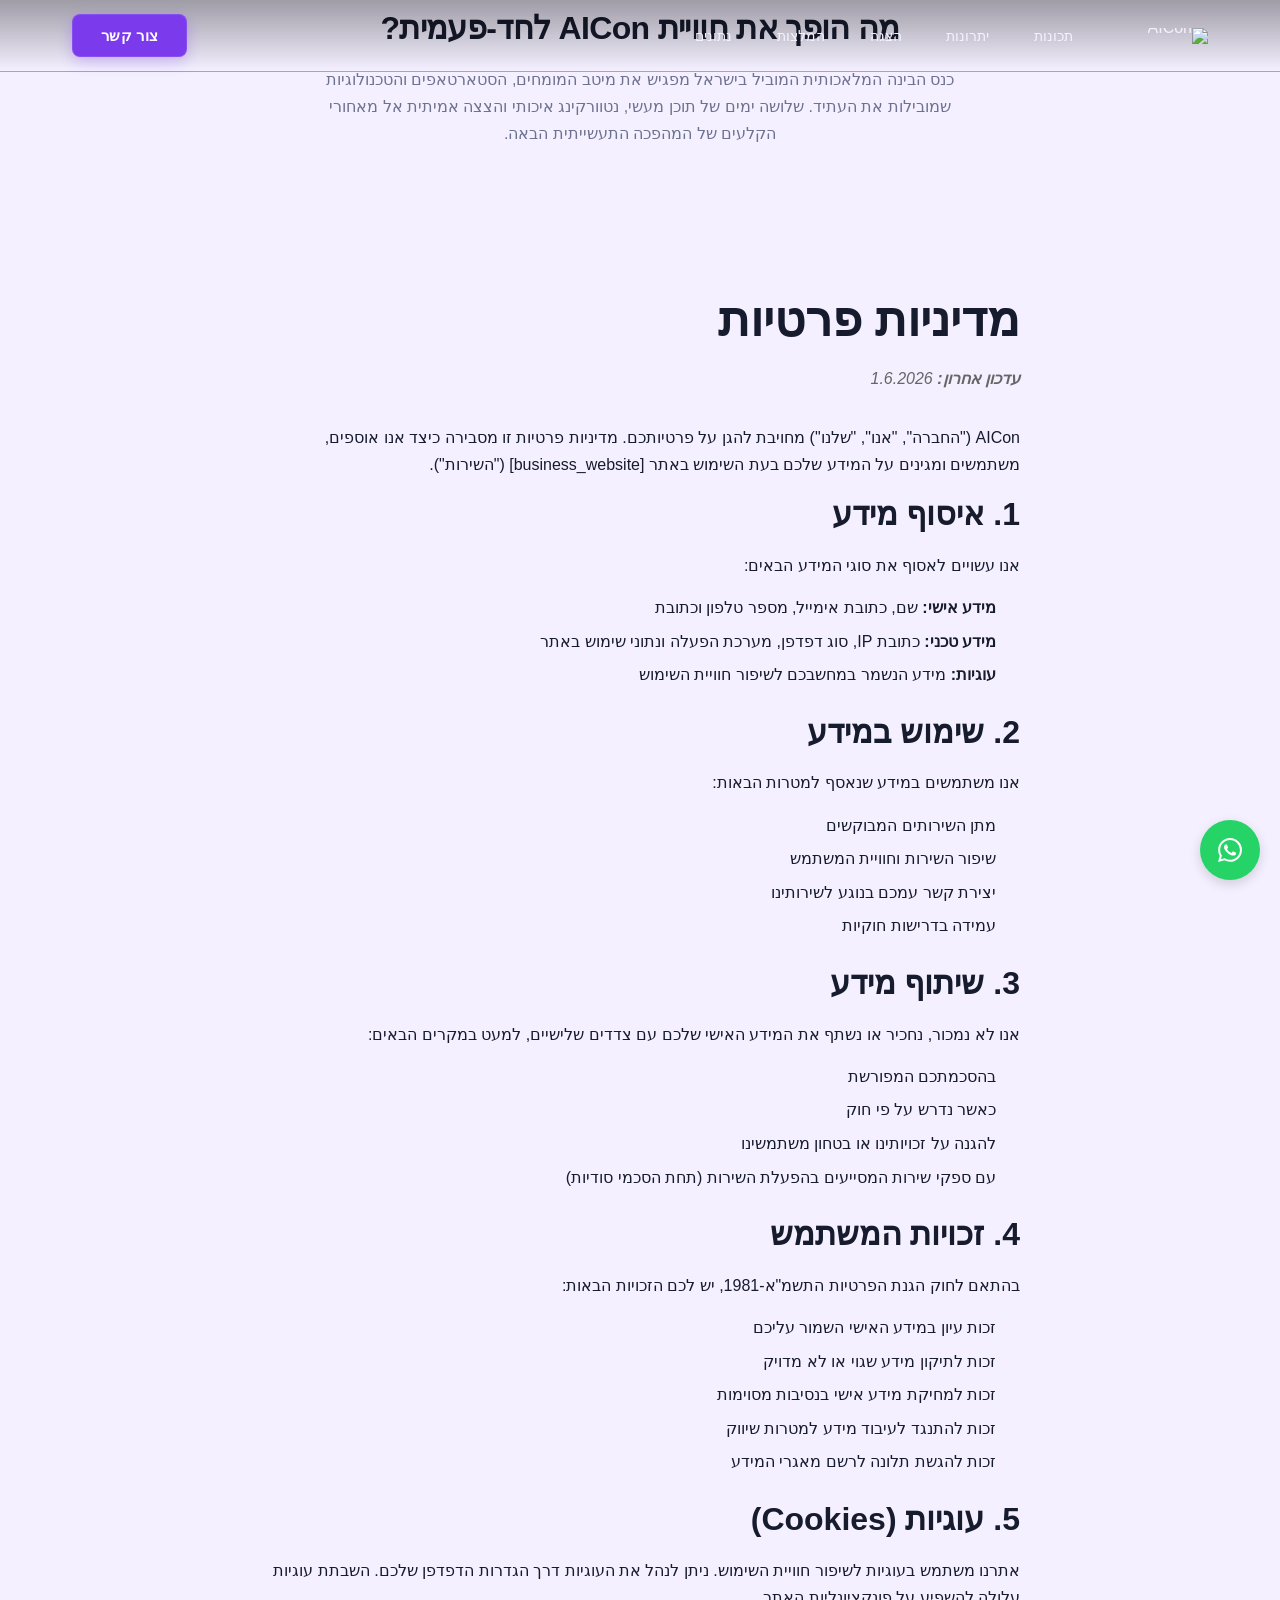
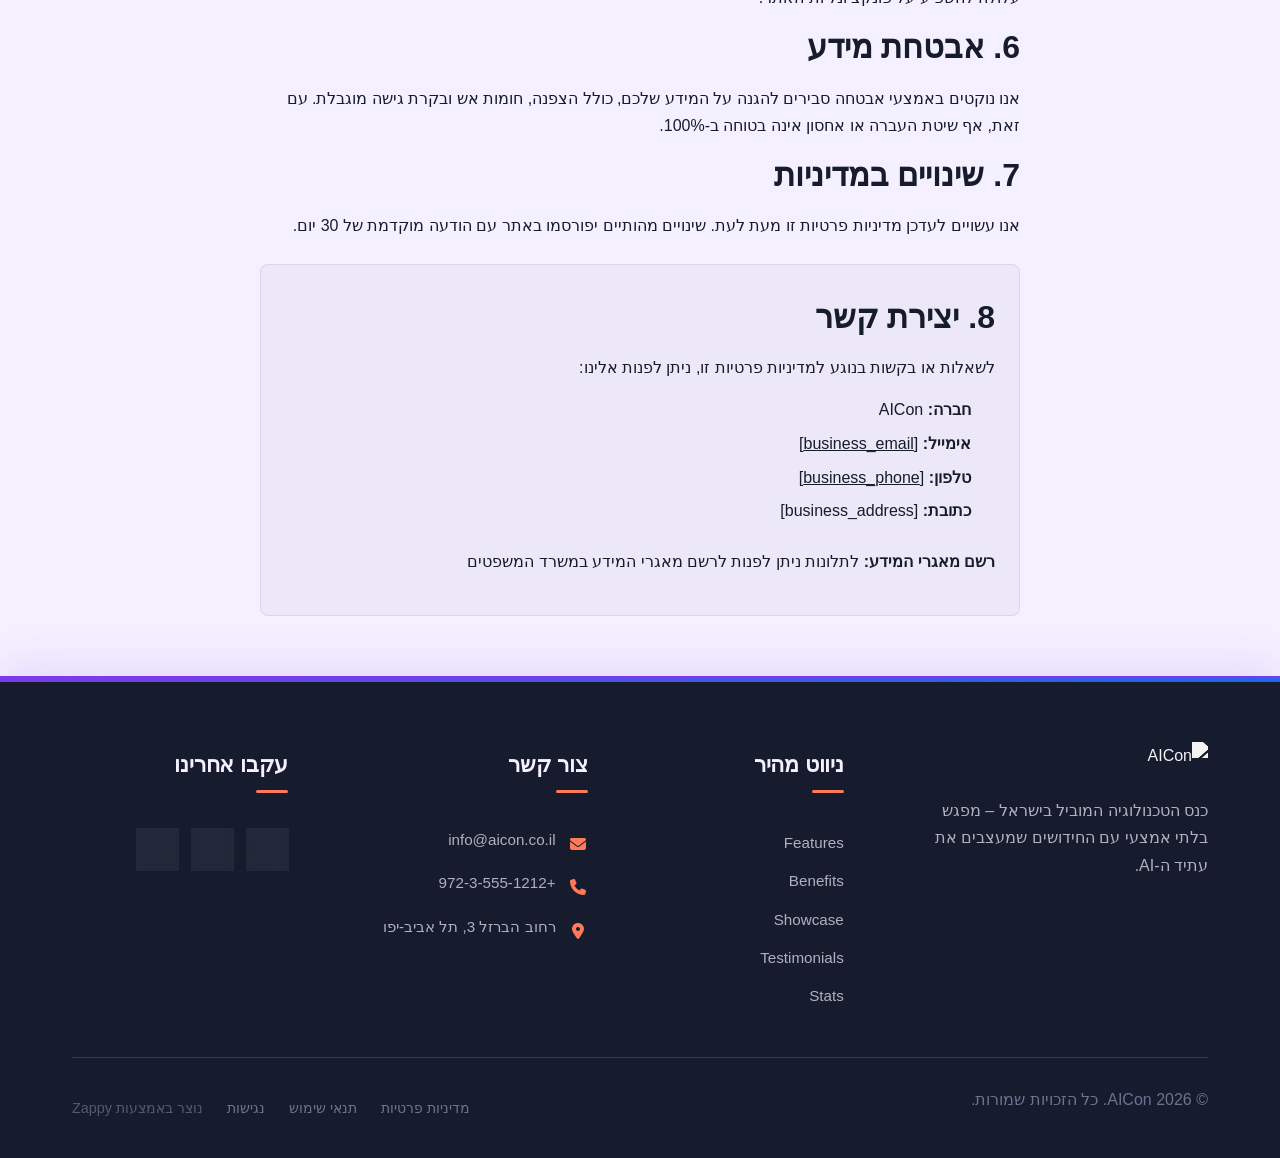
==== commit ba32705a: "Background sync: Progressive GitHub Sync" ====
--- a/public/privacy/index.html
+++ b/public/privacy/index.html
@@ -1 +1 @@
-<!doctype html><html dir="rtl" lang="he"><head><meta charset="UTF-8"><meta content="width=device-width,initial-scale=1" name="viewport"><meta content="index, follow" name="robots"><title>מדיניות פרטיות</title><meta content="מדיניות הפרטיות שלנו - כיצד אנו אוספים, משתמשים ומגנים על המידע שלכם" name="description"><meta content="" name="keywords"><link href="/assets/favicon.ico" rel="icon" type="image/x-icon"><link href="/assets/favicon-16x16.png" rel="icon" type="image/png" sizes="16x16"><link href="/assets/favicon-32x32.png" rel="icon" type="image/png" sizes="32x32"><link href="/assets/favicon-48x48.png" rel="icon" type="image/png" sizes="48x48"><link href="/assets/favicon-192x192.png" rel="icon" type="image/png" sizes="192x192"><link href="/assets/favicon-512x512.png" rel="icon" type="image/png" sizes="512x512"><link href="/assets/apple-touch-icon.png" rel="apple-touch-icon"><script>!function(){"use strict";var t="1331c68e-2763-42e7-b8f4-d55910412711",e="https://qaapi.zappy5.com/api/analytics/track",a=18e5,n=2592e6,o=!0,i=!0,r=!0;var s=function(){var e="zappy_visitor_"+t,a=null;try{if(a=localStorage.getItem(e)){var o=JSON.parse(a),i=Date.now();if(i-o.created<n)return o.lastSeen=i,localStorage.setItem(e,JSON.stringify(o)),o.id}}catch(t){console.warn("Zappy Analytics: LocalStorage not available")}var r="zv_"+Date.now()+"_"+Math.random().toString(36).substr(2,9);try{localStorage.setItem(e,JSON.stringify({id:r,created:Date.now(),lastSeen:Date.now()}))}catch(t){}return r}(),c=function(){var e="zappy_session_"+t,n=null;try{if(n=sessionStorage.getItem(e)){var o=JSON.parse(n),i=Date.now();if(i-o.timestamp<a)return o.timestamp=i,sessionStorage.setItem(e,JSON.stringify(o)),o.id}}catch(t){console.warn("Zappy Analytics: SessionStorage not available")}var r="zs_"+Date.now()+"_"+Math.random().toString(36).substr(2,9);try{sessionStorage.setItem(e,JSON.stringify({id:r,timestamp:Date.now()}))}catch(t){}return r}();function l(a,n){n=n||{};var o={website_id:t,event_type:a,page_path:window.location.pathname,referrer:document.referrer||"direct",visitor_id:s,session_id:c,metadata:n};if(navigator.sendBeacon){var i=new Blob([JSON.stringify(o)],{type:"application/json"});navigator.sendBeacon(e,i)}else fetch(e,{method:"POST",headers:{"Content-Type":"application/json"},body:JSON.stringify(o),keepalive:!0}).catch(function(t){console.warn("Zappy Analytics: Failed to track event",t)})}o&&l("pageview",{title:document.title,url:window.location.href}),i&&document.addEventListener("click",function(t){var e=t.target;if("BUTTON"===e.tagName||e.closest("button")){var a="BUTTON"===e.tagName?e:e.closest("button");l("click",{element:"button",text:a.textContent.trim().substring(0,100),id:a.id||null,class:a.className||null})}else if("A"===e.tagName||e.closest("a")){var n="A"===e.tagName?e:e.closest("a");l("navigation",{element:"link",text:n.textContent.trim().substring(0,100),href:n.href,external:n.hostname!==window.location.hostname})}},!0),r&&document.addEventListener("submit",function(t){var e=t.target;l("form_submit",{form_id:e.id||null,form_name:e.name||null,form_action:e.action||null,form_method:e.method||"GET"})},!0);var d=Date.now();window.addEventListener("beforeunload",function(){l("page_unload",{time_on_page:Math.floor((Date.now()-d)/1e3),page_path:window.location.pathname})}),window.zappyAnalytics={track:l,getVisitorId:function(){return s},getSessionId:function(){return c}}}()</script><meta content="מדיניות פרטיות" property="og:title"><meta content="מדיניות הפרטיות שלנו - כיצד אנו אוספים, משתמשים ומגנים על המידע שלכם" property="og:description"><meta content="summary_large_image" name="twitter:card"><meta content="מדיניות פרטיות" name="twitter:title"><meta content="מדיניות הפרטיות שלנו - כיצד אנו אוספים, משתמשים ומגנים על המידע שלכם" name="twitter:description"><link href="https://cdnjs.cloudflare.com/ajax/libs/font-awesome/6.5.1/css/all.min.css" rel="stylesheet"><link href="https://cdnjs.cloudflare.com/ajax/libs/font-awesome/6.4.0/css/all.min.css" rel="stylesheet"><style>.skip-link{position:absolute;top:0;left:0;transform:translateY(-200%);padding:12px 18px;background:var(--bg-dark,#1a1a1a);color:var(--text-light,#fff);font-weight:600;border-radius:0 0 8px 0;z-index:10000}.skip-link:focus{transform:none;outline:2px solid var(--ring,#fff);outline-offset:2px}:focus-visible{outline:2px solid var(--ring,currentColor);outline-offset:3px}</style><link href="https://cdn.jsdelivr.net/npm/vanilla-cookieconsent@3/dist/cookieconsent.css" rel="stylesheet"><script src="https://cdn.jsdelivr.net/npm/vanilla-cookieconsent@3/dist/cookieconsent.umd.js"></script><script src="https://cdn.jsdelivr.net/gh/mickidum/acc_toolbar/acctoolbar/acctoolbar.min.js"></script><link href="/styles.css" rel="stylesheet"><script>window.ZAPPY_WEBSITE_ID="1331c68e-2763-42e7-b8f4-d55910412711",window.ZAPPY_API_BASE="https://qaapi.zappy5.com"</script><style id="zappy-dropdown-submenu-styles">#navMenu li:has(.sub-menu),.nav-menu li:has(.sub-menu),.navbar li:has(.sub-menu),nav li:has(.sub-menu){position:relative}#navMenu .sub-menu,.nav-menu .sub-menu,.navbar .sub-menu,nav .sub-menu{display:block!important;position:absolute!important;top:100%;left:0;min-width:220px;background:#fff;border-radius:8px;box-shadow:0 8px 25px rgba(0,0,0,.15);padding:8px 0;opacity:0;visibility:hidden;transform:translateY(10px);transition:all .3s ease;z-index:1000;list-style:none;pointer-events:none}#navMenu li:hover>.sub-menu,.nav-menu li:hover>.sub-menu,.navbar li:hover>.sub-menu,nav li:hover>.sub-menu{opacity:1!important;visibility:visible!important;transform:translateY(0)!important;pointer-events:auto!important}.sub-menu li{list-style:none;margin:0;padding:0}.sub-menu a{display:block!important;padding:10px 16px!important;color:var(--text-dark,#333)!important;font-weight:500;text-decoration:none;white-space:nowrap;transition:background-color .2s}.sub-menu .zappy-nav-child>a{padding-left:28px!important;font-size:.9em!important;opacity:.85!important}[dir=rtl] .sub-menu .zappy-nav-child>a,html[lang=ar] .sub-menu .zappy-nav-child>a,html[lang=he] .sub-menu .zappy-nav-child>a{padding-left:10px!important;padding-right:28px!important}.sub-menu .zappy-nav-parent>a{font-weight:600!important}.sub-menu a:hover{background-color:#f5f5f5}[dir=rtl] .nav-menu .sub-menu,[dir=rtl] .navbar .sub-menu,[dir=rtl] nav .sub-menu,html[lang=ar] .nav-menu .sub-menu,html[lang=ar] .navbar .sub-menu,html[lang=ar] nav .sub-menu,html[lang=he] .nav-menu .sub-menu,html[lang=he] .navbar .sub-menu,html[lang=he] nav .sub-menu{left:auto!important;right:0!important}.sub-menu:empty,.sub-menu:not(:has(li)):not(:has(> a)),.sub-menu:not(:has(li:not(.zappy-hidden-menu-item))):not(:has(> a)){display:none!important;opacity:0!important;visibility:hidden!important;pointer-events:none!important}li:has(.menu-group-title):hover>.sub-menu{opacity:1!important;visibility:visible!important;transform:translateY(0)!important;pointer-events:auto!important}#navMenu>li>.menu-group-title,.nav-menu>li>.menu-group-title{display:inline-block;padding:.5rem 1rem;cursor:default;user-select:none}@media (max-width:768px){#navMenu .sub-menu,.nav-menu .sub-menu,.navbar .sub-menu,nav .sub-menu{position:static!important;transform:none!important;box-shadow:none!important;background:0 0!important;max-height:0;overflow:hidden;opacity:0;visibility:hidden;transition:max-height .3s ease,opacity .3s ease;padding:0!important;border-radius:0!important}#navMenu .sub-menu.mobile-expanded,.nav-menu .sub-menu.mobile-expanded,.navbar .sub-menu.mobile-expanded{max-height:none!important;overflow-y:visible!important;opacity:1!important;visibility:visible!important;padding:8px 0 8px 16px!important}[dir=rtl] .sub-menu.mobile-expanded,html[lang=he] .sub-menu.mobile-expanded{padding:8px 16px 8px 0!important}#navMenu li:hover>.sub-menu,.nav-menu li:hover>.sub-menu,.navbar li:hover>.sub-menu,nav li:hover>.sub-menu{opacity:0;visibility:hidden;pointer-events:none}#navMenu li>.sub-menu.mobile-expanded,.nav-menu li>.sub-menu.mobile-expanded,.navbar li>.sub-menu.mobile-expanded,nav li>.sub-menu.mobile-expanded{opacity:1!important;visibility:visible!important;pointer-events:auto!important}#navMenu li:has(.sub-menu),.nav-menu li:has(.sub-menu),.navbar li:has(.sub-menu),nav li:has(.sub-menu){display:flex!important;flex-wrap:wrap!important;align-items:center!important;position:relative!important;min-height:44px!important}#navMenu li:has(.sub-menu)>a,.nav-menu li:has(.sub-menu)>a,.navbar li:has(.sub-menu)>a,nav li:has(.sub-menu)>a{flex:1!important;min-width:0!important}#navMenu li:has(.sub-menu)>.menu-group-title,.nav-menu li:has(.sub-menu)>.menu-group-title,.navbar li:has(.sub-menu)>.menu-group-title,nav li:has(.sub-menu)>.menu-group-title{flex:1!important;min-width:0!important;padding:0!important;line-height:inherit!important}#navMenu li:has(.sub-menu)>.sub-menu,.nav-menu li:has(.sub-menu)>.sub-menu,.navbar li:has(.sub-menu)>.sub-menu,nav li:has(.sub-menu)>.sub-menu{flex-basis:100%!important;width:100%!important}#navMenu li:has(.sub-menu)>a [class*=arrow],#navMenu li:has(.sub-menu)>a [class*=chevron],.nav-menu li:has(.sub-menu)>a .fa-angle-down,.nav-menu li:has(.sub-menu)>a .fa-chevron-down,.nav-menu li:has(.sub-menu)>a [class*=arrow],.nav-menu li:has(.sub-menu)>a [class*=chevron],nav li:has(.sub-menu)>a [class*=arrow],nav li:has(.sub-menu)>a [class*=chevron]{display:none!important;visibility:hidden!important}.mobile-submenu-toggle{display:flex!important;align-items:center!important;justify-content:center!important;width:44px!important;height:auto!important;background:0 0!important;border:none!important;cursor:pointer!important;color:var(--text-light)!important;position:static!important;flex-shrink:0!important;align-self:stretch!important;z-index:2!important;padding:0!important;margin:0!important}.mobile-submenu-toggle::after{content:''!important;width:0!important;height:0!important;border-left:6px solid transparent!important;border-right:6px solid transparent!important;border-top:7px solid currentColor!important;transition:transform .3s ease!important}.mobile-submenu-toggle.expanded::after{transform:rotate(180deg)!important}.sub-menu a{padding:10px 0!important;display:block!important;color:var(--text-light)!important;white-space:normal!important}.sub-menu .zappy-nav-child>a{padding-left:28px!important;font-size:.9em!important;opacity:.85!important}[dir=rtl] .sub-menu .zappy-nav-child>a,html[lang=ar] .sub-menu .zappy-nav-child>a,html[lang=he] .sub-menu .zappy-nav-child>a{padding-left:0!important;padding-right:28px!important}.sub-menu .zappy-nav-parent>a{font-weight:600!important}#navMenu.active,.nav-menu.active{max-width:100vw!important;overflow-x:hidden!important;box-sizing:border-box!important}.navbar .sub-menu li a,.zappy-products-dropdown .sub-menu a,nav.navbar .sub-menu li a{color:var(--text-light)!important}}@media (min-width:769px){.mobile-submenu-toggle{display:none!important}}</style><style id="zappy-widget-visibility">html[dir=rtl] .whatsapp-float{right:20px!important;left:auto!important}html:not([dir]) .whatsapp-float,html[dir=ltr] .whatsapp-float{left:20px!important;right:auto!important}html[dir=rtl] #mic-access-tool-general-button,html[dir=rtl] #mic-init-access-tool #mic-access-tool-general-button,html[dir=rtl] #mic-init-access-tool .mic-access-tool-general-button,html[dir=rtl] ._access-icon,html[dir=rtl] .mic-access-tool-general-button{left:20px!important;right:auto!important}html:not([dir]) #mic-access-tool-general-button,html:not([dir]) #mic-init-access-tool #mic-access-tool-general-button,html:not([dir]) #mic-init-access-tool .mic-access-tool-general-button,html:not([dir]) ._access-icon,html:not([dir]) .mic-access-tool-general-button,html[dir=ltr] #mic-access-tool-general-button,html[dir=ltr] #mic-init-access-tool #mic-access-tool-general-button,html[dir=ltr] #mic-init-access-tool .mic-access-tool-general-button,html[dir=ltr] ._access-icon,html[dir=ltr] .mic-access-tool-general-button{right:20px!important;left:auto!important}@media (max-width:768px){.whatsapp-float{display:flex!important}}@media (min-width:769px){.whatsapp-float{display:flex!important}}@media (max-width:768px){#mic-access-tool-general-button,#mic-init-access-tool #mic-access-tool-general-button,#mic-init-access-tool .mic-access-tool-general-button,._access-icon,.mic-access-tool-general-button{display:flex!important;visibility:visible!important;opacity:1!important;pointer-events:auto!important}#mic-access-tool-box.opened-mic-access-tool,#mic-init-access-tool #mic-access-tool-box.opened-mic-access-tool,.mic-access-tool-box.opened-mic-access-tool{visibility:visible!important;opacity:1!important;pointer-events:auto!important}}@media (min-width:769px){#mic-access-tool-general-button,#mic-init-access-tool #mic-access-tool-general-button,#mic-init-access-tool .mic-access-tool-general-button,._access-icon,.mic-access-tool-general-button{display:flex!important;visibility:visible!important;opacity:1!important;pointer-events:auto!important}#mic-access-tool-box.opened-mic-access-tool,#mic-init-access-tool #mic-access-tool-box.opened-mic-access-tool,.mic-access-tool-box.opened-mic-access-tool{visibility:visible!important;opacity:1!important;pointer-events:auto!important}}</style></head><body><header class="index-features-section__intro"><h2 class="index-features-section__title">מה הופך את חוויית AICon לחד-פעמית?</h2><p class="index-features-section__subtitle">כנס הבינה המלאכותית המוביל בישראל מפגיש את מיטב המומחים, הסטארטאפים והטכנולוגיות שמובילות את העתיד. שלושה ימים של תוכן מעשי, נטוורקינג איכותי והצצה אמיתית אל מאחורי הקלעים של המהפכה התעשייתית הבאה.</p></header><a href="#main" class="skip-link">דלג לתוכן הראשי</a><nav class="navbar" dir="rtl"><button aria-label="Menu" class="mobile-toggle" id="mobileToggle"><svg fill="none" height="24" viewBox="0 0 24 24" width="24" class="hamburger-icon"><path d="M3 12h18M3 6h18M3 18h18" stroke="currentColor" stroke-linecap="round" stroke-width="2"></path></svg> <svg fill="none" height="24" viewBox="0 0 24 24" width="24" class="close-icon" style="display:none"><path d="M18 6L6 18M6 6l12 12" stroke="currentColor" stroke-linecap="round" stroke-width="2"></path></svg></button> <button aria-label="Call" class="phone-header-btn" data-phone="[business_phone]"><svg fill="currentColor" height="20" viewBox="0 0 24 24" width="20"><path d="M22 16.92v3a2 2 0 0 1-2.18 2 19.79 19.79 0 0 1-8.63-3.07 19.5 19.5 0 0 1-6-6 19.79 19.79 0 0 1-3.07-8.67A2 2 0 0 1 4.11 2h3a2 2 0 0 1 2 1.72 12.84 12.84 0 0 0 .7 2.81 2 2 0 0 1-.45 2.11L8.09 9.91a16 16 0 0 0 6 6l1.27-1.27a2 2 0 0 1 2.11-.45 12.84 12.84 0 0 0 2.81.7A2 2 0 0 1 22 16.92z"></path></svg></button><div class="nav-container"><div class="nav-right-group"><div class="nav-brand"><a href="/" class="logo-link"><img alt="AICon" class="logo" src="/assets/site-----image-1.webp"></a></div><ul class="nav-menu" id="navMenu"><li><a href="#features">תכונות</a></li><li><a href="#benefits">יתרונות</a></li><li><a href="#showcase">הצגה</a></li><li><a href="#testimonials">המלצות</a></li><li><a href="#stats">נתונים</a></li></ul></div><div class="nav-cta-container"><a href="#contact" class="nav-cta-btn">צור קשר</a></div></div></nav><script>window.addEventListener("load",function(){const e=document.querySelector(".navbar, nav, header");if(!e)return void console.log("[Navbar] Navbar element not found");let t=document.getElementById("mobileToggle")||document.querySelector(".mobile-toggle")||document.querySelector(".hamburger")||document.querySelector(".hamburger-menu")||document.querySelector(".menu-toggle")||document.querySelector(".burger-menu")||document.querySelector('[aria-label="Menu"]')||document.querySelector('[aria-label="תפריט"]');const n=document.querySelector(".phone-header-btn"),o=window.getComputedStyle(e);let r=o.backgroundColor;if(console.log("[Navbar] Initial navbar background:",r),"transparent"===r||"rgba(0, 0, 0, 0)"===r||r.startsWith("rgba")&&r.includes(", 0)")){const e=o.backgroundImage;if(e&&"none"!==e)console.log("[Navbar] Navbar has background image/gradient, using dark text"),r="rgb(240, 240, 240)";else{const e=window.getComputedStyle(document.body).backgroundColor;console.log("[Navbar] Navbar transparent, using body background:",e),r=e}}const a=r.match(/\d+/g);if(a&&a.length>=3){const e=(.299*parseInt(a[0])+.587*parseInt(a[1])+.114*parseInt(a[2]))/255;console.log("[Navbar] Mobile button colors preserved from Claude CSS (luminance:",e.toFixed(2)+")");const o=document.createElement("style");o.id="zappy-mobile-nav-fix";document.documentElement.lang;document.documentElement.dir,o.textContent='\n        /* Hide mobile buttons on desktop, show only on mobile */\n        @media (min-width: 769px) {\n          .mobile-toggle,\n          .phone-header-btn {\n            display: none !important;\n          }\n        }\n        \n        /* Show and position mobile buttons correctly on mobile */\n        @media (max-width: 768px) {\n          .navbar,\n          nav.navbar {\n            min-height: 70px !important;\n          }\n\n          .mobile-toggle,\n          .phone-header-btn {\n            position: absolute !important;\n            top: 0 !important;\n            bottom: 0 !important;\n            margin-top: auto !important;\n            margin-bottom: auto !important;\n            transform: none !important;\n            z-index: 1001 !important;\n            display: flex !important;\n            align-items: center !important;\n            justify-content: center !important;\n            width: 36px !important;\n            height: 36px !important;\n            border-radius: 50% !important;\n            border: none !important;\n            cursor: pointer !important;\n            padding: 6px !important;\n            background: none !important;\n            color: var(--nav-text, var(--text-light)) !important;\n            touch-action: manipulation !important;\n            -webkit-tap-highlight-color: transparent !important;\n          }\n\n          html[data-zappy-site-type="ecommerce"] .phone-header-btn,\n          body[data-zappy-site-type="ecommerce"] .phone-header-btn,\n          html[data-zappy-site-type="ecommerce"] header .phone-header-btn,\n          html[data-zappy-site-type="ecommerce"] nav .phone-header-btn {\n            display: none !important;\n            visibility: hidden !important;\n            width: 0 !important;\n            height: 0 !important;\n            min-width: 0 !important;\n            overflow: hidden !important;\n          }\n          \n          /* LTR positioning (default): hamburger LEFT, phone RIGHT */\n          html:not([dir="rtl"]):not([lang="he"]):not([lang="ar"]) .mobile-toggle,\n          html[dir="ltr"] .mobile-toggle {\n            left: 12px !important;\n            right: auto !important;\n          }\n          html:not([dir="rtl"]):not([lang="he"]):not([lang="ar"]) .phone-header-btn,\n          html[dir="ltr"] .phone-header-btn {\n            right: 12px !important;\n            left: auto !important;\n          }\n          \n          /* RTL positioning: hamburger RIGHT, phone LEFT */\n          html[dir="rtl"] .mobile-toggle,\n          html[lang="he"] .mobile-toggle,\n          html[lang="ar"] .mobile-toggle {\n            right: 12px !important;\n            left: auto !important;\n          }\n          html[dir="rtl"] .phone-header-btn,\n          html[lang="he"] .phone-header-btn,\n          html[lang="ar"] .phone-header-btn {\n            left: 12px !important;\n            right: auto !important;\n          }\n          \n          /* CRITICAL: Ensure nav-container has min-height on mobile */\n          /* All children are positioned absolutely/fixed on mobile, so height:auto collapses to 0 */\n          .nav-container {\n            min-height: 70px !important;\n            position: relative !important;\n          }\n          \n          /* Ensure SVG icons are properly sized and inherit color */\n          .mobile-toggle svg,\n          .phone-header-btn svg {\n            width: 24px !important;\n            height: 24px !important;\n            /* Don\'t force display - let JavaScript control hamburger/close toggle */\n          }\n          \n          /* Reset nav-cta-container on mobile - remove desktop box-shadow/padding */\n          /* that creates a visible ghost box when CTA button is hidden */\n          .nav-cta-container {\n            box-shadow: none !important;\n            padding: 0 !important;\n          }\n          \n          /* Hide nav-cta-container entirely on mobile when there\'s no lang-switcher */\n          /* (only the CTA button is inside, and it\'s hidden on mobile) */\n          .nav-cta-container:not(:has(.lang-switcher)) {\n            display: none !important;\n          }\n          \n          /* CRITICAL: Prevent hero image fade gradient from bleeding over headline text */\n          /* The .image-fade-gradient has bottom: -30px (extends below parent) */\n          /* On mobile stacked layout, this overlaps the h1 text below the image */\n          .hero-image-column {\n            overflow: hidden !important;\n          }\n          .image-fade-gradient {\n            bottom: 0 !important;\n          }\n          \n          /* Hide desktop language switcher on mobile - hamburger menu handles it */\n          /* High specificity to override stored CSS */\n          .lang-switcher,\n          .nav-cta-container .lang-switcher,\n          .nav-container .lang-switcher,\n          .navbar .lang-switcher,\n          .navbar .nav-cta-container .lang-switcher {\n            display: none !important;\n          }\n        }\n      ';const r=document.getElementById("zappy-mobile-nav-fix");r&&r.remove(),document.head.appendChild(o),console.log("[Navbar] Critical CSS injected for mobile nav positioning");const i=window.innerWidth<=768;if(t){const e=t.querySelector(".hamburger-icon"),n=t.querySelector(".close-icon");e&&(e.style.setProperty("width","24px","important"),e.style.setProperty("height","24px","important"),e.style.setProperty("display","block","important")),n&&(n.style.setProperty("width","24px","important"),n.style.setProperty("height","24px","important"),n.style.setProperty("display","none","important")),i?(t.style.setProperty("position","absolute","important"),t.style.setProperty("top","0","important"),t.style.setProperty("bottom","0","important"),t.style.setProperty("margin-top","auto","important"),t.style.setProperty("margin-bottom","auto","important"),t.style.setProperty("transform","none","important"),t.style.setProperty("z-index","1001","important"),t.style.removeProperty("left"),t.style.removeProperty("right"),console.log("[Navbar] Mobile toggle positioning applied (mobile viewport)")):(t.style.removeProperty("position"),t.style.removeProperty("top"),t.style.removeProperty("transform"),t.style.removeProperty("z-index"),t.style.removeProperty("left"),t.style.removeProperty("right"),console.log("[Navbar] Desktop viewport - cleared mobile toggle inline positioning"))}if(n){const e=n.querySelector("svg");e&&(e.style.width="24px",e.style.height="24px",e.setAttribute("width","24"),e.setAttribute("height","24")),i?(n.style.setProperty("position","absolute","important"),n.style.setProperty("top","0","important"),n.style.setProperty("bottom","0","important"),n.style.setProperty("margin-top","auto","important"),n.style.setProperty("margin-bottom","auto","important"),n.style.setProperty("transform","none","important"),n.style.setProperty("z-index","1001","important"),n.style.removeProperty("left"),n.style.removeProperty("right"),console.log("[Navbar] Phone button positioning applied (mobile viewport)")):(n.style.removeProperty("position"),n.style.removeProperty("top"),n.style.removeProperty("transform"),n.style.removeProperty("z-index"),n.style.removeProperty("left"),n.style.removeProperty("right"),console.log("[Navbar] Desktop viewport - cleared phone button inline positioning"))}}else console.log("[Navbar] Could not parse background color:",r);t=document.getElementById("mobileToggle")||document.querySelector(".mobile-toggle")||document.querySelector(".hamburger")||document.querySelector(".hamburger-menu")||document.querySelector(".menu-toggle")||document.querySelector(".burger-menu")||document.querySelector('[aria-label="Menu"]')||document.querySelector('[aria-label="תפריט"]');const i=document.getElementById("navMenu")||document.querySelector(".nav-menu")||document.querySelector(".nav-links")||document.querySelector("nav ul:not(.submenu)");if(!t||!i)return void console.log("[Navbar] Mobile toggle or menu not found:",{toggle:!!t,menu:!!i});i.id||(i.id="navMenu"),console.log("[Navbar] Initializing mobile menu...");const l=t.cloneNode(!0);t.parentNode.replaceChild(l,t);var s=0;function p(e){var t=Date.now();t-s<300||(s=t,function(e){e.preventDefault(),e.stopPropagation();const t=l.querySelector(".hamburger-icon"),n=l.querySelector(".close-icon");i.classList.contains("active")?(i.classList.remove("active"),t&&t.style.setProperty("display","block","important"),n&&n.style.setProperty("display","none","important"),document.body.style.overflow="",console.log("[Navbar] Menu closed")):(i.classList.add("active"),t&&t.style.setProperty("display","none","important"),n&&n.style.setProperty("display","block","important"),document.body.style.overflow="hidden",console.log("[Navbar] Menu opened"))}(e))}l.addEventListener("click",p),l.addEventListener("touchend",p),i.querySelectorAll("a").forEach(function(e){e.addEventListener("click",function(){if("#"===this.getAttribute("href"))return;const e=l.querySelector(".hamburger-icon"),t=l.querySelector(".close-icon");i.classList.remove("active"),e&&e.style.setProperty("display","block","important"),t&&t.style.setProperty("display","none","important"),document.body.style.overflow="",console.log("[Navbar] Menu closed (link clicked)")})});var m=i.querySelectorAll(".dropdown-toggle");m.forEach(function(e){e.addEventListener("click",function(e){e.preventDefault(),e.stopPropagation();var t=this.closest(".nav-dropdown");t&&(t.parentNode.querySelectorAll(".nav-dropdown.open").forEach(function(e){e!==t&&e.classList.remove("open")}),t.classList.toggle("open"),console.log("[Navbar] Dropdown toggled:",t.classList.contains("open")?"open":"closed"))})}),document.addEventListener("click",function(e){e.target.closest(".nav-dropdown")||document.querySelectorAll(".nav-dropdown.open").forEach(function(e){e.classList.remove("open")})}),console.log("[Navbar] Dropdown handlers initialized for "+m.length+" dropdowns"),n&&n.addEventListener("click",function(){const e=document.querySelectorAll('a[href^="tel:"]'),t=e.length>0?e[0].getAttribute("href").replace("tel:",""):"[business_phone]";window.location.href="tel:"+t,console.log("[Navbar] Phone button clicked")}),console.log("[Navbar] Mobile menu initialized successfully")})</script><main><section class="legal-page-content privacy-policy"><div class="container"><h1>מדיניות פרטיות</h1><div class="last-updated"><strong>עדכון אחרון:</strong> 1.6.2026</div><p>AICon ("החברה", "אנו", "שלנו") מחויבת להגן על פרטיותכם. מדיניות פרטיות זו מסבירה כיצד אנו אוספים, משתמשים ומגינים על המידע שלכם בעת השימוש באתר [business_website] ("השירות").</p><h2>1. איסוף מידע</h2><p>אנו עשויים לאסוף את סוגי המידע הבאים:</p><ul><li><strong>מידע אישי:</strong> שם, כתובת אימייל, מספר טלפון וכתובת</li><li><strong>מידע טכני:</strong> כתובת IP, סוג דפדפן, מערכת הפעלה ונתוני שימוש באתר</li><li><strong>עוגיות:</strong> מידע הנשמר במחשבכם לשיפור חוויית השימוש</li></ul><h2>2. שימוש במידע</h2><p>אנו משתמשים במידע שנאסף למטרות הבאות:</p><ul><li>מתן השירותים המבוקשים</li><li>שיפור השירות וחוויית המשתמש</li><li>יצירת קשר עמכם בנוגע לשירותינו</li><li>עמידה בדרישות חוקיות</li></ul><h2>3. שיתוף מידע</h2><p>אנו לא נמכור, נחכיר או נשתף את המידע האישי שלכם עם צדדים שלישיים, למעט במקרים הבאים:</p><ul><li>בהסכמתכם המפורשת</li><li>כאשר נדרש על פי חוק</li><li>להגנה על זכויותינו או בטחון משתמשינו</li><li>עם ספקי שירות המסייעים בהפעלת השירות (תחת הסכמי סודיות)</li></ul><h2>4. זכויות המשתמש</h2><p>בהתאם לחוק הגנת הפרטיות התשמ"א-1981, יש לכם הזכויות הבאות:</p><ul><li>זכות עיון במידע האישי השמור עליכם</li><li>זכות לתיקון מידע שגוי או לא מדויק</li><li>זכות למחיקת מידע אישי בנסיבות מסוימות</li><li>זכות להתנגד לעיבוד מידע למטרות שיווק</li><li>זכות להגשת תלונה לרשם מאגרי המידע</li></ul><h2>5. עוגיות (Cookies)</h2><p>אתרנו משתמש בעוגיות לשיפור חוויית השימוש. ניתן לנהל את העוגיות דרך הגדרות הדפדפן שלכם. השבתת עוגיות עלולה להשפיע על פונקציונליות האתר.</p><h2>6. אבטחת מידע</h2><p>אנו נוקטים באמצעי אבטחה סבירים להגנה על המידע שלכם, כולל הצפנה, חומות אש ובקרת גישה מוגבלת. עם זאת, אף שיטת העברה או אחסון אינה בטוחה ב-100%.</p><h2>7. שינויים במדיניות</h2><p>אנו עשויים לעדכן מדיניות פרטיות זו מעת לעת. שינויים מהותיים יפורסמו באתר עם הודעה מוקדמת של 30 יום.</p><div class="contact-info"><h2>8. יצירת קשר</h2><p>לשאלות או בקשות בנוגע למדיניות פרטיות זו, ניתן לפנות אלינו:</p><ul><li><strong>חברה:</strong> AICon</li><li><strong>אימייל:</strong> <a href="mailto:[business_email]">[business_email]</a></li><li><strong>טלפון:</strong> <a href="tel:[business_phone]">[business_phone]</a></li><li><strong>כתובת:</strong> [business_address]</li></ul><p><strong>רשם מאגרי המידע:</strong> לתלונות ניתן לפנות לרשם מאגרי המידע במשרד המשפטים</p></div></div></section></main><footer class="site-footer" dir="rtl"><div class="footer-container"><div class="footer-top"><div class="footer-col footer-about"><img alt="AICon" class="logo" src="/assets/aicon-technology-conference-logo.webp"><p class="footer-tagline">כנס הטכנולוגיה המוביל בישראל – מפגש בלתי אמצעי עם החידושים שמעצבים את עתיד ה-AI.</p></div><div class="footer-col footer-links"><h3 class="footer-heading">ניווט מהיר</h3><ul><li><a href="#features">Features</a></li><li><a href="#benefits">Benefits</a></li><li><a href="#showcase">Showcase</a></li><li><a href="#testimonials">Testimonials</a></li><li><a href="#stats">Stats</a></li></ul></div><div class="footer-col footer-contact-col"><h3 class="footer-heading">צור קשר</h3><ul class="footer-contact"><li><span class="contact-icon"><i class="fas fa-envelope"></i></span> <span class="contact-text"><a href="mailto:info@aicon.co.il">info@aicon.co.il</a></span></li><li><span class="contact-icon"><i class="fas fa-phone"></i></span> <span class="contact-text"><a href="tel:+972-3-555-1212">+972-3-555-1212</a></span></li><li><a href="/"><span class="contact-icon"><i class="fas fa-map-marker-alt"></i></span> <span class="contact-text">רחוב הברזל 3, תל אביב-יפו</span></a></li></ul></div><div class="footer-col footer-social"><h3 class="footer-heading">עקבו אחרינו</h3><div class="social-links"><a href="https://facebook.com/aicon" aria-label="Facebook"><i class="fab fa-facebook-f"></i></a> <a href="https://instagram.com/aicon" aria-label="Instagram"><i class="fab fa-instagram"></i></a> <a href="https://wa.me/97235551212" aria-label="WhatsApp"><i class="fab fa-whatsapp"></i></a></div></div></div><div class="footer-bottom"><div class="footer-copyright"><p>© 2026 AICon. כל הזכויות שמורות.</p></div><div class="footer-legal"><a href="/privacy">מדיניות פרטיות</a> <a href="/terms">תנאי שימוש</a> <a href="/accessibility">נגישות</a> <a href="https://zappy5.com" class="zappy-attribution" target="_blank">נוצר באמצעות Zappy</a></div></div></div></footer><div data-integration="accessibility:toolbar"></div><a href="https://wa.me/[whatsapp_handle]" class="whatsapp-float" target="_blank" aria-label="WhatsApp" rel="noopener noreferrer"><svg fill="currentColor" height="24" viewBox="0 0 24 24" width="24" xmlns="http://www.w3.org/2000/svg"><path d="M17.472 14.382c-.297-.149-1.758-.867-2.03-.967-.273-.099-.471-.148-.67.15-.197.297-.767.966-.94 1.164-.173.199-.347.223-.644.075-.297-.15-1.255-.463-2.39-1.475-.883-.788-1.48-1.761-1.653-2.059-.173-.297-.018-.458.13-.606.134-.133.298-.347.446-.52.149-.174.198-.298.298-.497.099-.198.05-.371-.025-.52-.075-.149-.669-1.612-.916-2.207-.242-.579-.487-.5-.669-.51-.173-.008-.371-.01-.57-.01-.198 0-.52.074-.792.372-.272.297-1.04 1.016-1.04 2.479 0 1.462 1.065 2.875 1.213 3.074.149.198 2.096 3.2 5.077 4.487.709.306 1.262.489 1.694.625.712.227 1.36.195 1.871.118.571-.085 1.758-.719 2.006-1.413.248-.694.248-1.289.173-1.413-.074-.124-.272-.198-.57-.347m-5.421 7.403h-.004a9.87 9.87 0 01-5.031-1.378l-.361-.214-3.741.982.998-3.648-.235-.374a9.86 9.86 0 01-1.51-5.26c.001-5.45 4.436-9.884 9.888-9.884 2.64 0 5.122 1.03 6.988 2.898a9.825 9.825 0 012.893 6.994c-.003 5.45-4.437 9.884-9.885 9.884m8.413-18.297A11.815 11.815 0 0012.05 0C5.495 0 .16 5.335.157 11.892c0 2.096.547 4.142 1.588 5.945L.057 24l6.305-1.654a11.882 11.882 0 005.683 1.448h.005c6.554 0 11.89-5.335 11.893-11.893a11.821 11.821 0 00-3.48-8.413z"></path></svg></a><script src="/script.js"></script><script id="zappy-mobile-submenu-script">!function(){function e(){if(window.innerWidth>768)return document.querySelectorAll(".mobile-submenu-toggle").forEach(function(e){e.remove()}),void document.querySelectorAll(".sub-menu.mobile-expanded").forEach(function(e){e.classList.remove("mobile-expanded")});document.querySelectorAll(".nav-menu li:has(.sub-menu), nav li:has(.sub-menu), .navbar li:has(.sub-menu), #navMenu li:has(.sub-menu)").forEach(function(e){if(!e.querySelector(".mobile-submenu-toggle")){var t=e.querySelector(".sub-menu"),n=e.querySelector(":scope > a");if(t&&n){var o=document.createElement("button");o.className="mobile-submenu-toggle",o.setAttribute("aria-label","Toggle submenu"),o.setAttribute("type","button"),n.insertAdjacentElement("afterend",o),o.addEventListener("click",function(e){e.preventDefault(),e.stopPropagation(),document.querySelectorAll(".sub-menu.mobile-expanded").forEach(function(e){if(e!==t){e.classList.remove("mobile-expanded");var n=e.parentElement.querySelector(".mobile-submenu-toggle");n&&n.classList.remove("expanded")}}),t.classList.toggle("mobile-expanded"),o.classList.toggle("expanded")})}}})}var t;"loading"===document.readyState?document.addEventListener("DOMContentLoaded",e):e(),window.addEventListener("resize",function(){clearTimeout(t),t=setTimeout(e,250)});var n=new MutationObserver(function(t){t.forEach(function(t){if("attributes"===t.type){var n=t.target;n.classList&&(n.classList.contains("active")||n.classList.contains("open"))&&setTimeout(e,100)}})});setTimeout(function(){document.querySelectorAll(".mobile-menu, .nav-menu, #navMenu, nav").forEach(function(e){n.observe(e,{attributes:!0,attributeFilter:["class","style"]})})},500)}()</script><script id="zappy-navbar-scroll-effect">!function(){var e=document.querySelector("nav.navbar,.navbar:not(.zappy-catalog-menu)"),t=document.querySelector(".zappy-catalog-menu,#zappy-catalog-menu");if(e){var r="rgba(244,240,255,0.85)",o=getComputedStyle(document.documentElement),a=o.getPropertyValue("--text-dark").trim()||"#1a1a1a",s=(o.getPropertyValue("--text-light").trim(),a);e.style.transition="background 0.3s ease,backdrop-filter 0.3s ease,-webkit-backdrop-filter 0.3s ease,box-shadow 0.3s ease",t&&(t.style.transition="background 0.3s ease,backdrop-filter 0.3s ease,-webkit-backdrop-filter 0.3s ease");var n="a,.navbar-brand,.navbar-brand a,.dropdown-toggle,.mobile-toggle,.phone-header-btn,.mobile-hamburger-btn,.mobile-close-btn,.mobile-submenu-toggle,.nav-link",l=["cart-link","login-link","nav-search-toggle","search-toggle"];window.addEventListener("scroll",f,{passive:!0}),window.addEventListener("resize",f,{passive:!0}),f();var i=document.querySelector('section[class*="hero"],[data-hero-type],main:not(.courses-page-main)>section:first-child'),d=!1;if(i){var p=getComputedStyle(i),c=p.backgroundImage;if(c&&"none"!==c)if(-1!==c.indexOf("url(")){var b=p.backgroundColor.match(/\d+/g);d=!(b&&b.length>=3)||h(parseInt(b[0]),parseInt(b[1]),parseInt(b[2]))<.4}else if(-1!==c.indexOf("gradient")){var y=c.match(/rgba?\(\s*(\d+)\s*,\s*(\d+)\s*,\s*(\d+)/g);if(y&&y.length>0){for(var g=0,m=0;m<y.length;m++){var u=y[m].match(/\d+/g);g+=h(parseInt(u[0]),parseInt(u[1]),parseInt(u[2]))}d=g/y.length<.4}else d=!0}else d=!0;else{var k=p.backgroundColor.match(/\d+/g);k&&k.length>=3&&(d=h(parseInt(k[0]),parseInt(k[1]),parseInt(k[2]))<.4)}}d||(window.removeEventListener("scroll",f),window.removeEventListener("resize",f),e.classList.add("scrolled"),window.innerWidth>768&&(e.style.setProperty("--frosted-text",s),e.style.setProperty("background-image","none","important"),e.style.setProperty("background-color",r,"important"),e.style.backdropFilter="blur(12px)",e.style.webkitBackdropFilter="blur(12px)",e.style.boxShadow="0 2px 16px rgba(0,0,0,0.12)",w(e,s)),t&&(t.classList.add("scrolled"),window.innerWidth>768&&(t.style.setProperty("background",r,"important"),t.style.setProperty("backdrop-filter","blur(12px)","important"),t.style.setProperty("-webkit-backdrop-filter","blur(12px)","important"),w(t,s))),window._zappyNavNoDarkHero=!0)}function w(e,t){for(var r=e.querySelectorAll(n),o=0;o<r.length;o++){var a=!1;(r[o].closest(".sub-menu")||r[o].closest(".dropdown-menu"))&&(a=!0);for(var s=0;s<l.length;s++)if(r[o].classList.contains(l[s])){a=!0;break}a||r[o].style.setProperty("color",t,"important")}}function v(e){for(var t=e.querySelectorAll(n),r=0;r<t.length;r++)t[r].closest(".sub-menu")||t[r].closest(".dropdown-menu")||t[r].style.removeProperty("color")}function f(){if(!window._zappyNavNoDarkHero){if(window.innerWidth<=768)return e.classList.remove("scrolled"),v(e),void(t&&(t.classList.remove("scrolled"),v(t)));(window.scrollY||window.pageYOffset)>60?(e.classList.add("scrolled"),e.style.setProperty("background-color",r,"important"),e.style.setProperty("background-image","none","important"),e.style.setProperty("--frosted-text",s),e.style.backdropFilter="blur(12px)",e.style.webkitBackdropFilter="blur(12px)",e.style.boxShadow="0 2px 16px rgba(0,0,0,0.12)",w(e,s),t&&(t.classList.add("scrolled"),t.style.setProperty("background",r,"important"),t.style.setProperty("backdrop-filter","blur(12px)","important"),t.style.setProperty("-webkit-backdrop-filter","blur(12px)","important"),w(t,s))):(e.classList.remove("scrolled"),e.style.setProperty("background-color","transparent","important"),e.style.removeProperty("background-image"),e.style.removeProperty("--frosted-text"),e.style.backdropFilter="none",e.style.webkitBackdropFilter="none",e.style.boxShadow="none",v(e),t&&(t.classList.remove("scrolled"),t.style.setProperty("background","transparent","important"),t.style.setProperty("backdrop-filter","none","important"),t.style.setProperty("-webkit-backdrop-filter","none","important"),v(t)))}}function h(e,t,r){return t/=255,r/=255,.2126*(e=(e/=255)<=.03928?e/12.92:Math.pow((e+.055)/1.055,2.4))+.7152*(t=t<=.03928?t/12.92:Math.pow((t+.055)/1.055,2.4))+.0722*(r=r<=.03928?r/12.92:Math.pow((r+.055)/1.055,2.4))}}()</script></body></html>+<!doctype html><html dir="rtl" lang="he"><head><meta charset="UTF-8"><meta content="width=device-width,initial-scale=1" name="viewport"><meta content="index, follow" name="robots"><title>מדיניות פרטיות</title><meta content="מדיניות הפרטיות שלנו - כיצד אנו אוספים, משתמשים ומגנים על המידע שלכם" name="description"><meta content="" name="keywords"><link href="/assets/favicon.ico" rel="icon" type="image/x-icon"><link href="/assets/favicon-16x16.png" rel="icon" type="image/png" sizes="16x16"><link href="/assets/favicon-32x32.png" rel="icon" type="image/png" sizes="32x32"><link href="/assets/favicon-48x48.png" rel="icon" type="image/png" sizes="48x48"><link href="/assets/favicon-192x192.png" rel="icon" type="image/png" sizes="192x192"><link href="/assets/favicon-512x512.png" rel="icon" type="image/png" sizes="512x512"><link href="/assets/apple-touch-icon.png" rel="apple-touch-icon"><script>!function(){"use strict";var t="1331c68e-2763-42e7-b8f4-d55910412711",e="https://qaapi.zappy5.com/api/analytics/track",a=18e5,n=2592e6,o=!0,i=!0,r=!0;var s=function(){var e="zappy_visitor_"+t,a=null;try{if(a=localStorage.getItem(e)){var o=JSON.parse(a),i=Date.now();if(i-o.created<n)return o.lastSeen=i,localStorage.setItem(e,JSON.stringify(o)),o.id}}catch(t){console.warn("Zappy Analytics: LocalStorage not available")}var r="zv_"+Date.now()+"_"+Math.random().toString(36).substr(2,9);try{localStorage.setItem(e,JSON.stringify({id:r,created:Date.now(),lastSeen:Date.now()}))}catch(t){}return r}(),c=function(){var e="zappy_session_"+t,n=null;try{if(n=sessionStorage.getItem(e)){var o=JSON.parse(n),i=Date.now();if(i-o.timestamp<a)return o.timestamp=i,sessionStorage.setItem(e,JSON.stringify(o)),o.id}}catch(t){console.warn("Zappy Analytics: SessionStorage not available")}var r="zs_"+Date.now()+"_"+Math.random().toString(36).substr(2,9);try{sessionStorage.setItem(e,JSON.stringify({id:r,timestamp:Date.now()}))}catch(t){}return r}();function l(a,n){n=n||{};var o={website_id:t,event_type:a,page_path:window.location.pathname,referrer:document.referrer||"direct",visitor_id:s,session_id:c,metadata:n};if(navigator.sendBeacon){var i=new Blob([JSON.stringify(o)],{type:"application/json"});navigator.sendBeacon(e,i)}else fetch(e,{method:"POST",headers:{"Content-Type":"application/json"},body:JSON.stringify(o),keepalive:!0}).catch(function(t){console.warn("Zappy Analytics: Failed to track event",t)})}o&&l("pageview",{title:document.title,url:window.location.href}),i&&document.addEventListener("click",function(t){var e=t.target;if("BUTTON"===e.tagName||e.closest("button")){var a="BUTTON"===e.tagName?e:e.closest("button");l("click",{element:"button",text:a.textContent.trim().substring(0,100),id:a.id||null,class:a.className||null})}else if("A"===e.tagName||e.closest("a")){var n="A"===e.tagName?e:e.closest("a");l("navigation",{element:"link",text:n.textContent.trim().substring(0,100),href:n.href,external:n.hostname!==window.location.hostname})}},!0),r&&document.addEventListener("submit",function(t){var e=t.target;l("form_submit",{form_id:e.id||null,form_name:e.name||null,form_action:e.action||null,form_method:e.method||"GET"})},!0);var d=Date.now();window.addEventListener("beforeunload",function(){l("page_unload",{time_on_page:Math.floor((Date.now()-d)/1e3),page_path:window.location.pathname})}),window.zappyAnalytics={track:l,getVisitorId:function(){return s},getSessionId:function(){return c}}}()</script><meta content="מדיניות פרטיות" property="og:title"><meta content="מדיניות הפרטיות שלנו - כיצד אנו אוספים, משתמשים ומגנים על המידע שלכם" property="og:description"><meta content="summary_large_image" name="twitter:card"><meta content="מדיניות פרטיות" name="twitter:title"><meta content="מדיניות הפרטיות שלנו - כיצד אנו אוספים, משתמשים ומגנים על המידע שלכם" name="twitter:description"><link href="https://cdnjs.cloudflare.com/ajax/libs/font-awesome/6.5.1/css/all.min.css" rel="stylesheet"><link href="https://cdnjs.cloudflare.com/ajax/libs/font-awesome/6.4.0/css/all.min.css" rel="stylesheet"><style>.skip-link{position:absolute;top:0;left:0;transform:translateY(-200%);padding:12px 18px;background:var(--bg-dark,#1a1a1a);color:var(--text-light,#fff);font-weight:600;border-radius:0 0 8px 0;z-index:10000}.skip-link:focus{transform:none;outline:2px solid var(--ring,#fff);outline-offset:2px}:focus-visible{outline:2px solid var(--ring,currentColor);outline-offset:3px}</style><link href="https://cdn.jsdelivr.net/npm/vanilla-cookieconsent@3/dist/cookieconsent.css" rel="stylesheet"><script src="https://cdn.jsdelivr.net/npm/vanilla-cookieconsent@3/dist/cookieconsent.umd.js"></script><script src="https://cdn.jsdelivr.net/gh/mickidum/acc_toolbar/acctoolbar/acctoolbar.min.js"></script><link href="/styles.css" rel="stylesheet"><script>window.ZAPPY_WEBSITE_ID="1331c68e-2763-42e7-b8f4-d55910412711",window.ZAPPY_API_BASE="https://qaapi.zappy5.com"</script><style id="zappy-dropdown-submenu-styles">#navMenu li:has(.sub-menu),.nav-menu li:has(.sub-menu),.navbar li:has(.sub-menu),nav li:has(.sub-menu){position:relative}#navMenu .sub-menu,.nav-menu .sub-menu,.navbar .sub-menu,nav .sub-menu{display:block!important;position:absolute!important;top:100%;left:0;min-width:220px;background:#fff;border-radius:8px;box-shadow:0 8px 25px rgba(0,0,0,.15);padding:8px 0;opacity:0;visibility:hidden;transform:translateY(10px);transition:all .3s ease;z-index:1000;list-style:none;pointer-events:none}#navMenu li:hover>.sub-menu,.nav-menu li:hover>.sub-menu,.navbar li:hover>.sub-menu,nav li:hover>.sub-menu{opacity:1!important;visibility:visible!important;transform:translateY(0)!important;pointer-events:auto!important}.sub-menu li{list-style:none;margin:0;padding:0}.sub-menu a{display:block!important;padding:10px 16px!important;color:var(--text-dark,#333)!important;font-weight:500;text-decoration:none;white-space:nowrap;transition:background-color .2s}.sub-menu .zappy-nav-child>a{padding-left:28px!important;font-size:.9em!important;opacity:.85!important}[dir=rtl] .sub-menu .zappy-nav-child>a,html[lang=ar] .sub-menu .zappy-nav-child>a,html[lang=he] .sub-menu .zappy-nav-child>a{padding-left:10px!important;padding-right:28px!important}.sub-menu .zappy-nav-parent>a{font-weight:600!important}.sub-menu a:hover{background-color:#f5f5f5}[dir=rtl] .nav-menu .sub-menu,[dir=rtl] .navbar .sub-menu,[dir=rtl] nav .sub-menu,html[lang=ar] .nav-menu .sub-menu,html[lang=ar] .navbar .sub-menu,html[lang=ar] nav .sub-menu,html[lang=he] .nav-menu .sub-menu,html[lang=he] .navbar .sub-menu,html[lang=he] nav .sub-menu{left:auto!important;right:0!important}.sub-menu:empty,.sub-menu:not(:has(li)):not(:has(> a)),.sub-menu:not(:has(li:not(.zappy-hidden-menu-item))):not(:has(> a)){display:none!important;opacity:0!important;visibility:hidden!important;pointer-events:none!important}li:has(.menu-group-title):hover>.sub-menu{opacity:1!important;visibility:visible!important;transform:translateY(0)!important;pointer-events:auto!important}#navMenu>li>.menu-group-title,.nav-menu>li>.menu-group-title{display:inline-block;padding:.5rem 1rem;cursor:default;user-select:none}@media (max-width:768px){#navMenu .sub-menu,.nav-menu .sub-menu,.navbar .sub-menu,nav .sub-menu{position:static!important;transform:none!important;box-shadow:none!important;background:0 0!important;max-height:0;overflow:hidden;opacity:0;visibility:hidden;transition:max-height .3s ease,opacity .3s ease;padding:0!important;border-radius:0!important}#navMenu .sub-menu.mobile-expanded,.nav-menu .sub-menu.mobile-expanded,.navbar .sub-menu.mobile-expanded{max-height:none!important;overflow-y:visible!important;opacity:1!important;visibility:visible!important;padding:8px 0 8px 16px!important}[dir=rtl] .sub-menu.mobile-expanded,html[lang=he] .sub-menu.mobile-expanded{padding:8px 16px 8px 0!important}#navMenu li:hover>.sub-menu,.nav-menu li:hover>.sub-menu,.navbar li:hover>.sub-menu,nav li:hover>.sub-menu{opacity:0;visibility:hidden;pointer-events:none}#navMenu li>.sub-menu.mobile-expanded,.nav-menu li>.sub-menu.mobile-expanded,.navbar li>.sub-menu.mobile-expanded,nav li>.sub-menu.mobile-expanded{opacity:1!important;visibility:visible!important;pointer-events:auto!important}#navMenu li:has(.sub-menu),.nav-menu li:has(.sub-menu),.navbar li:has(.sub-menu),nav li:has(.sub-menu){display:flex!important;flex-wrap:wrap!important;align-items:center!important;position:relative!important;min-height:44px!important}#navMenu li:has(.sub-menu)>a,.nav-menu li:has(.sub-menu)>a,.navbar li:has(.sub-menu)>a,nav li:has(.sub-menu)>a{flex:1!important;min-width:0!important}#navMenu li:has(.sub-menu)>.menu-group-title,.nav-menu li:has(.sub-menu)>.menu-group-title,.navbar li:has(.sub-menu)>.menu-group-title,nav li:has(.sub-menu)>.menu-group-title{flex:1!important;min-width:0!important;padding:0!important;line-height:inherit!important}#navMenu li:has(.sub-menu)>.sub-menu,.nav-menu li:has(.sub-menu)>.sub-menu,.navbar li:has(.sub-menu)>.sub-menu,nav li:has(.sub-menu)>.sub-menu{flex-basis:100%!important;width:100%!important}#navMenu li:has(.sub-menu)>a [class*=arrow],#navMenu li:has(.sub-menu)>a [class*=chevron],.nav-menu li:has(.sub-menu)>a .fa-angle-down,.nav-menu li:has(.sub-menu)>a .fa-chevron-down,.nav-menu li:has(.sub-menu)>a [class*=arrow],.nav-menu li:has(.sub-menu)>a [class*=chevron],nav li:has(.sub-menu)>a [class*=arrow],nav li:has(.sub-menu)>a [class*=chevron]{display:none!important;visibility:hidden!important}.mobile-submenu-toggle{display:flex!important;align-items:center!important;justify-content:center!important;width:44px!important;height:auto!important;background:0 0!important;border:none!important;cursor:pointer!important;color:var(--text-light)!important;position:static!important;flex-shrink:0!important;align-self:stretch!important;z-index:2!important;padding:0!important;margin:0!important}.mobile-submenu-toggle::after{content:''!important;width:0!important;height:0!important;border-left:6px solid transparent!important;border-right:6px solid transparent!important;border-top:7px solid currentColor!important;transition:transform .3s ease!important}.mobile-submenu-toggle.expanded::after{transform:rotate(180deg)!important}.sub-menu a{padding:10px 0!important;display:block!important;color:var(--text-light)!important;white-space:normal!important}.sub-menu .zappy-nav-child>a{padding-left:28px!important;font-size:.9em!important;opacity:.85!important}[dir=rtl] .sub-menu .zappy-nav-child>a,html[lang=ar] .sub-menu .zappy-nav-child>a,html[lang=he] .sub-menu .zappy-nav-child>a{padding-left:0!important;padding-right:28px!important}.sub-menu .zappy-nav-parent>a{font-weight:600!important}#navMenu.active,.nav-menu.active{max-width:100vw!important;overflow-x:hidden!important;box-sizing:border-box!important}.navbar .sub-menu li a,.zappy-products-dropdown .sub-menu a,nav.navbar .sub-menu li a{color:var(--text-light)!important}}@media (min-width:769px){.mobile-submenu-toggle{display:none!important}}</style><style id="zappy-widget-visibility">html[dir=rtl] .whatsapp-float{right:20px!important;left:auto!important}html:not([dir]) .whatsapp-float,html[dir=ltr] .whatsapp-float{left:20px!important;right:auto!important}html[dir=rtl] #mic-access-tool-general-button,html[dir=rtl] #mic-init-access-tool #mic-access-tool-general-button,html[dir=rtl] #mic-init-access-tool .mic-access-tool-general-button,html[dir=rtl] ._access-icon,html[dir=rtl] .mic-access-tool-general-button{left:20px!important;right:auto!important}html:not([dir]) #mic-access-tool-general-button,html:not([dir]) #mic-init-access-tool #mic-access-tool-general-button,html:not([dir]) #mic-init-access-tool .mic-access-tool-general-button,html:not([dir]) ._access-icon,html:not([dir]) .mic-access-tool-general-button,html[dir=ltr] #mic-access-tool-general-button,html[dir=ltr] #mic-init-access-tool #mic-access-tool-general-button,html[dir=ltr] #mic-init-access-tool .mic-access-tool-general-button,html[dir=ltr] ._access-icon,html[dir=ltr] .mic-access-tool-general-button{right:20px!important;left:auto!important}@media (max-width:768px){.whatsapp-float{display:flex!important}}@media (min-width:769px){.whatsapp-float{display:flex!important}}@media (max-width:768px){#mic-access-tool-general-button,#mic-init-access-tool #mic-access-tool-general-button,#mic-init-access-tool .mic-access-tool-general-button,._access-icon,.mic-access-tool-general-button{display:flex!important;visibility:visible!important;opacity:1!important;pointer-events:auto!important}#mic-access-tool-box.opened-mic-access-tool,#mic-init-access-tool #mic-access-tool-box.opened-mic-access-tool,.mic-access-tool-box.opened-mic-access-tool{visibility:visible!important;opacity:1!important;pointer-events:auto!important}}@media (min-width:769px){#mic-access-tool-general-button,#mic-init-access-tool #mic-access-tool-general-button,#mic-init-access-tool .mic-access-tool-general-button,._access-icon,.mic-access-tool-general-button{display:flex!important;visibility:visible!important;opacity:1!important;pointer-events:auto!important}#mic-access-tool-box.opened-mic-access-tool,#mic-init-access-tool #mic-access-tool-box.opened-mic-access-tool,.mic-access-tool-box.opened-mic-access-tool{visibility:visible!important;opacity:1!important;pointer-events:auto!important}}</style></head><body><header class="index-features-section__intro"><h2 class="index-features-section__title">מה הופך את חוויית AICon לחד-פעמית?</h2><p class="index-features-section__subtitle">כנס הבינה המלאכותית המוביל בישראל מפגיש את מיטב המומחים, הסטארטאפים והטכנולוגיות שמובילות את העתיד. שלושה ימים של תוכן מעשי, נטוורקינג איכותי והצצה אמיתית אל מאחורי הקלעים של המהפכה התעשייתית הבאה.</p></header><a href="/#main" class="skip-link">דלג לתוכן הראשי</a><nav class="navbar" dir="rtl"><button aria-label="Menu" class="mobile-toggle" id="mobileToggle"><svg fill="none" height="24" viewBox="0 0 24 24" width="24" class="hamburger-icon"><path d="M3 12h18M3 6h18M3 18h18" stroke="currentColor" stroke-linecap="round" stroke-width="2"></path></svg> <svg fill="none" height="24" viewBox="0 0 24 24" width="24" class="close-icon" style="display:none"><path d="M18 6L6 18M6 6l12 12" stroke="currentColor" stroke-linecap="round" stroke-width="2"></path></svg></button> <button aria-label="Call" class="phone-header-btn" data-phone="[business_phone]"><svg fill="currentColor" height="20" viewBox="0 0 24 24" width="20"><path d="M22 16.92v3a2 2 0 0 1-2.18 2 19.79 19.79 0 0 1-8.63-3.07 19.5 19.5 0 0 1-6-6 19.79 19.79 0 0 1-3.07-8.67A2 2 0 0 1 4.11 2h3a2 2 0 0 1 2 1.72 12.84 12.84 0 0 0 .7 2.81 2 2 0 0 1-.45 2.11L8.09 9.91a16 16 0 0 0 6 6l1.27-1.27a2 2 0 0 1 2.11-.45 12.84 12.84 0 0 0 2.81.7A2 2 0 0 1 22 16.92z"></path></svg></button><div class="nav-container"><div class="nav-right-group"><div class="nav-brand"><a href="/" class="logo-link"><img alt="AICon" class="logo" src="/assets/site-----image-1.webp"></a></div><ul class="nav-menu" id="navMenu"><li><a href="/#features">תכונות</a></li><li><a href="/#benefits">יתרונות</a></li><li><a href="/#showcase">הצגה</a></li><li><a href="/#testimonials">המלצות</a></li><li><a href="/#stats">נתונים</a></li></ul></div><div class="nav-cta-container"><a href="/#contact" class="nav-cta-btn">צור קשר</a></div></div></nav><script>window.addEventListener("load",function(){const e=document.querySelector(".navbar, nav, header");if(!e)return void console.log("[Navbar] Navbar element not found");let t=document.getElementById("mobileToggle")||document.querySelector(".mobile-toggle")||document.querySelector(".hamburger")||document.querySelector(".hamburger-menu")||document.querySelector(".menu-toggle")||document.querySelector(".burger-menu")||document.querySelector('[aria-label="Menu"]')||document.querySelector('[aria-label="תפריט"]');const n=document.querySelector(".phone-header-btn"),o=window.getComputedStyle(e);let r=o.backgroundColor;if(console.log("[Navbar] Initial navbar background:",r),"transparent"===r||"rgba(0, 0, 0, 0)"===r||r.startsWith("rgba")&&r.includes(", 0)")){const e=o.backgroundImage;if(e&&"none"!==e)console.log("[Navbar] Navbar has background image/gradient, using dark text"),r="rgb(240, 240, 240)";else{const e=window.getComputedStyle(document.body).backgroundColor;console.log("[Navbar] Navbar transparent, using body background:",e),r=e}}const a=r.match(/\d+/g);if(a&&a.length>=3){const e=(.299*parseInt(a[0])+.587*parseInt(a[1])+.114*parseInt(a[2]))/255;console.log("[Navbar] Mobile button colors preserved from Claude CSS (luminance:",e.toFixed(2)+")");const o=document.createElement("style");o.id="zappy-mobile-nav-fix";document.documentElement.lang;document.documentElement.dir,o.textContent='\n        /* Hide mobile buttons on desktop, show only on mobile */\n        @media (min-width: 769px) {\n          .mobile-toggle,\n          .phone-header-btn {\n            display: none !important;\n          }\n        }\n        \n        /* Show and position mobile buttons correctly on mobile */\n        @media (max-width: 768px) {\n          .navbar,\n          nav.navbar {\n            min-height: 70px !important;\n          }\n\n          .mobile-toggle,\n          .phone-header-btn {\n            position: absolute !important;\n            top: 0 !important;\n            bottom: 0 !important;\n            margin-top: auto !important;\n            margin-bottom: auto !important;\n            transform: none !important;\n            z-index: 1001 !important;\n            display: flex !important;\n            align-items: center !important;\n            justify-content: center !important;\n            width: 36px !important;\n            height: 36px !important;\n            border-radius: 50% !important;\n            border: none !important;\n            cursor: pointer !important;\n            padding: 6px !important;\n            background: none !important;\n            color: var(--nav-text, var(--text-light)) !important;\n            touch-action: manipulation !important;\n            -webkit-tap-highlight-color: transparent !important;\n          }\n\n          html[data-zappy-site-type="ecommerce"] .phone-header-btn,\n          body[data-zappy-site-type="ecommerce"] .phone-header-btn,\n          html[data-zappy-site-type="ecommerce"] header .phone-header-btn,\n          html[data-zappy-site-type="ecommerce"] nav .phone-header-btn {\n            display: none !important;\n            visibility: hidden !important;\n            width: 0 !important;\n            height: 0 !important;\n            min-width: 0 !important;\n            overflow: hidden !important;\n          }\n          \n          /* LTR positioning (default): hamburger LEFT, phone RIGHT */\n          html:not([dir="rtl"]):not([lang="he"]):not([lang="ar"]) .mobile-toggle,\n          html[dir="ltr"] .mobile-toggle {\n            left: 12px !important;\n            right: auto !important;\n          }\n          html:not([dir="rtl"]):not([lang="he"]):not([lang="ar"]) .phone-header-btn,\n          html[dir="ltr"] .phone-header-btn {\n            right: 12px !important;\n            left: auto !important;\n          }\n          \n          /* RTL positioning: hamburger RIGHT, phone LEFT */\n          html[dir="rtl"] .mobile-toggle,\n          html[lang="he"] .mobile-toggle,\n          html[lang="ar"] .mobile-toggle {\n            right: 12px !important;\n            left: auto !important;\n          }\n          html[dir="rtl"] .phone-header-btn,\n          html[lang="he"] .phone-header-btn,\n          html[lang="ar"] .phone-header-btn {\n            left: 12px !important;\n            right: auto !important;\n          }\n          \n          /* CRITICAL: Ensure nav-container has min-height on mobile */\n          /* All children are positioned absolutely/fixed on mobile, so height:auto collapses to 0 */\n          .nav-container {\n            min-height: 70px !important;\n            position: relative !important;\n          }\n          \n          /* Ensure SVG icons are properly sized and inherit color */\n          .mobile-toggle svg,\n          .phone-header-btn svg {\n            width: 24px !important;\n            height: 24px !important;\n            /* Don\'t force display - let JavaScript control hamburger/close toggle */\n          }\n          \n          /* Reset nav-cta-container on mobile - remove desktop box-shadow/padding */\n          /* that creates a visible ghost box when CTA button is hidden */\n          .nav-cta-container {\n            box-shadow: none !important;\n            padding: 0 !important;\n          }\n          \n          /* Hide nav-cta-container entirely on mobile when there\'s no lang-switcher */\n          /* (only the CTA button is inside, and it\'s hidden on mobile) */\n          .nav-cta-container:not(:has(.lang-switcher)) {\n            display: none !important;\n          }\n          \n          /* CRITICAL: Prevent hero image fade gradient from bleeding over headline text */\n          /* The .image-fade-gradient has bottom: -30px (extends below parent) */\n          /* On mobile stacked layout, this overlaps the h1 text below the image */\n          .hero-image-column {\n            overflow: hidden !important;\n          }\n          .image-fade-gradient {\n            bottom: 0 !important;\n          }\n          \n          /* Hide desktop language switcher on mobile - hamburger menu handles it */\n          /* High specificity to override stored CSS */\n          .lang-switcher,\n          .nav-cta-container .lang-switcher,\n          .nav-container .lang-switcher,\n          .navbar .lang-switcher,\n          .navbar .nav-cta-container .lang-switcher {\n            display: none !important;\n          }\n        }\n      ';const r=document.getElementById("zappy-mobile-nav-fix");r&&r.remove(),document.head.appendChild(o),console.log("[Navbar] Critical CSS injected for mobile nav positioning");const i=window.innerWidth<=768;if(t){const e=t.querySelector(".hamburger-icon"),n=t.querySelector(".close-icon");e&&(e.style.setProperty("width","24px","important"),e.style.setProperty("height","24px","important"),e.style.setProperty("display","block","important")),n&&(n.style.setProperty("width","24px","important"),n.style.setProperty("height","24px","important"),n.style.setProperty("display","none","important")),i?(t.style.setProperty("position","absolute","important"),t.style.setProperty("top","0","important"),t.style.setProperty("bottom","0","important"),t.style.setProperty("margin-top","auto","important"),t.style.setProperty("margin-bottom","auto","important"),t.style.setProperty("transform","none","important"),t.style.setProperty("z-index","1001","important"),t.style.removeProperty("left"),t.style.removeProperty("right"),console.log("[Navbar] Mobile toggle positioning applied (mobile viewport)")):(t.style.removeProperty("position"),t.style.removeProperty("top"),t.style.removeProperty("transform"),t.style.removeProperty("z-index"),t.style.removeProperty("left"),t.style.removeProperty("right"),console.log("[Navbar] Desktop viewport - cleared mobile toggle inline positioning"))}if(n){const e=n.querySelector("svg");e&&(e.style.width="24px",e.style.height="24px",e.setAttribute("width","24"),e.setAttribute("height","24")),i?(n.style.setProperty("position","absolute","important"),n.style.setProperty("top","0","important"),n.style.setProperty("bottom","0","important"),n.style.setProperty("margin-top","auto","important"),n.style.setProperty("margin-bottom","auto","important"),n.style.setProperty("transform","none","important"),n.style.setProperty("z-index","1001","important"),n.style.removeProperty("left"),n.style.removeProperty("right"),console.log("[Navbar] Phone button positioning applied (mobile viewport)")):(n.style.removeProperty("position"),n.style.removeProperty("top"),n.style.removeProperty("transform"),n.style.removeProperty("z-index"),n.style.removeProperty("left"),n.style.removeProperty("right"),console.log("[Navbar] Desktop viewport - cleared phone button inline positioning"))}}else console.log("[Navbar] Could not parse background color:",r);t=document.getElementById("mobileToggle")||document.querySelector(".mobile-toggle")||document.querySelector(".hamburger")||document.querySelector(".hamburger-menu")||document.querySelector(".menu-toggle")||document.querySelector(".burger-menu")||document.querySelector('[aria-label="Menu"]')||document.querySelector('[aria-label="תפריט"]');const i=document.getElementById("navMenu")||document.querySelector(".nav-menu")||document.querySelector(".nav-links")||document.querySelector("nav ul:not(.submenu)");if(!t||!i)return void console.log("[Navbar] Mobile toggle or menu not found:",{toggle:!!t,menu:!!i});i.id||(i.id="navMenu"),console.log("[Navbar] Initializing mobile menu...");const l=t.cloneNode(!0);t.parentNode.replaceChild(l,t);var s=0;function p(e){var t=Date.now();t-s<300||(s=t,function(e){e.preventDefault(),e.stopPropagation();const t=l.querySelector(".hamburger-icon"),n=l.querySelector(".close-icon");i.classList.contains("active")?(i.classList.remove("active"),t&&t.style.setProperty("display","block","important"),n&&n.style.setProperty("display","none","important"),document.body.style.overflow="",console.log("[Navbar] Menu closed")):(i.classList.add("active"),t&&t.style.setProperty("display","none","important"),n&&n.style.setProperty("display","block","important"),document.body.style.overflow="hidden",console.log("[Navbar] Menu opened"))}(e))}l.addEventListener("click",p),l.addEventListener("touchend",p),i.querySelectorAll("a").forEach(function(e){e.addEventListener("click",function(){if("#"===this.getAttribute("href"))return;const e=l.querySelector(".hamburger-icon"),t=l.querySelector(".close-icon");i.classList.remove("active"),e&&e.style.setProperty("display","block","important"),t&&t.style.setProperty("display","none","important"),document.body.style.overflow="",console.log("[Navbar] Menu closed (link clicked)")})});var m=i.querySelectorAll(".dropdown-toggle");m.forEach(function(e){e.addEventListener("click",function(e){e.preventDefault(),e.stopPropagation();var t=this.closest(".nav-dropdown");t&&(t.parentNode.querySelectorAll(".nav-dropdown.open").forEach(function(e){e!==t&&e.classList.remove("open")}),t.classList.toggle("open"),console.log("[Navbar] Dropdown toggled:",t.classList.contains("open")?"open":"closed"))})}),document.addEventListener("click",function(e){e.target.closest(".nav-dropdown")||document.querySelectorAll(".nav-dropdown.open").forEach(function(e){e.classList.remove("open")})}),console.log("[Navbar] Dropdown handlers initialized for "+m.length+" dropdowns"),n&&n.addEventListener("click",function(){const e=document.querySelectorAll('a[href^="tel:"]'),t=e.length>0?e[0].getAttribute("href").replace("tel:",""):"[business_phone]";window.location.href="tel:"+t,console.log("[Navbar] Phone button clicked")}),console.log("[Navbar] Mobile menu initialized successfully")})</script><main><section class="legal-page-content privacy-policy"><div class="container"><h1>מדיניות פרטיות</h1><div class="last-updated"><strong>עדכון אחרון:</strong> 1.6.2026</div><p>AICon ("החברה", "אנו", "שלנו") מחויבת להגן על פרטיותכם. מדיניות פרטיות זו מסבירה כיצד אנו אוספים, משתמשים ומגינים על המידע שלכם בעת השימוש באתר [business_website] ("השירות").</p><h2>1. איסוף מידע</h2><p>אנו עשויים לאסוף את סוגי המידע הבאים:</p><ul><li><strong>מידע אישי:</strong> שם, כתובת אימייל, מספר טלפון וכתובת</li><li><strong>מידע טכני:</strong> כתובת IP, סוג דפדפן, מערכת הפעלה ונתוני שימוש באתר</li><li><strong>עוגיות:</strong> מידע הנשמר במחשבכם לשיפור חוויית השימוש</li></ul><h2>2. שימוש במידע</h2><p>אנו משתמשים במידע שנאסף למטרות הבאות:</p><ul><li>מתן השירותים המבוקשים</li><li>שיפור השירות וחוויית המשתמש</li><li>יצירת קשר עמכם בנוגע לשירותינו</li><li>עמידה בדרישות חוקיות</li></ul><h2>3. שיתוף מידע</h2><p>אנו לא נמכור, נחכיר או נשתף את המידע האישי שלכם עם צדדים שלישיים, למעט במקרים הבאים:</p><ul><li>בהסכמתכם המפורשת</li><li>כאשר נדרש על פי חוק</li><li>להגנה על זכויותינו או בטחון משתמשינו</li><li>עם ספקי שירות המסייעים בהפעלת השירות (תחת הסכמי סודיות)</li></ul><h2>4. זכויות המשתמש</h2><p>בהתאם לחוק הגנת הפרטיות התשמ"א-1981, יש לכם הזכויות הבאות:</p><ul><li>זכות עיון במידע האישי השמור עליכם</li><li>זכות לתיקון מידע שגוי או לא מדויק</li><li>זכות למחיקת מידע אישי בנסיבות מסוימות</li><li>זכות להתנגד לעיבוד מידע למטרות שיווק</li><li>זכות להגשת תלונה לרשם מאגרי המידע</li></ul><h2>5. עוגיות (Cookies)</h2><p>אתרנו משתמש בעוגיות לשיפור חוויית השימוש. ניתן לנהל את העוגיות דרך הגדרות הדפדפן שלכם. השבתת עוגיות עלולה להשפיע על פונקציונליות האתר.</p><h2>6. אבטחת מידע</h2><p>אנו נוקטים באמצעי אבטחה סבירים להגנה על המידע שלכם, כולל הצפנה, חומות אש ובקרת גישה מוגבלת. עם זאת, אף שיטת העברה או אחסון אינה בטוחה ב-100%.</p><h2>7. שינויים במדיניות</h2><p>אנו עשויים לעדכן מדיניות פרטיות זו מעת לעת. שינויים מהותיים יפורסמו באתר עם הודעה מוקדמת של 30 יום.</p><div class="contact-info"><h2>8. יצירת קשר</h2><p>לשאלות או בקשות בנוגע למדיניות פרטיות זו, ניתן לפנות אלינו:</p><ul><li><strong>חברה:</strong> AICon</li><li><strong>אימייל:</strong> <a href="mailto:[business_email]">[business_email]</a></li><li><strong>טלפון:</strong> <a href="tel:[business_phone]">[business_phone]</a></li><li><strong>כתובת:</strong> [business_address]</li></ul><p><strong>רשם מאגרי המידע:</strong> לתלונות ניתן לפנות לרשם מאגרי המידע במשרד המשפטים</p></div></div></section></main><footer class="site-footer" dir="rtl"><div class="footer-container"><div class="footer-top"><div class="footer-col footer-about"><img alt="AICon" class="logo" src="/assets/aicon-technology-conference-logo.webp"><p class="footer-tagline">כנס הטכנולוגיה המוביל בישראל – מפגש בלתי אמצעי עם החידושים שמעצבים את עתיד ה-AI.</p></div><div class="footer-col footer-links"><h3 class="footer-heading">ניווט מהיר</h3><ul><li><a href="/#features">Features</a></li><li><a href="/#benefits">Benefits</a></li><li><a href="/#showcase">Showcase</a></li><li><a href="/#testimonials">Testimonials</a></li><li><a href="/#stats">Stats</a></li></ul></div><div class="footer-col footer-contact-col"><h3 class="footer-heading">צור קשר</h3><ul class="footer-contact"><li><span class="contact-icon"><i class="fas fa-envelope"></i></span> <span class="contact-text"><a href="mailto:info@aicon.co.il">info@aicon.co.il</a></span></li><li><span class="contact-icon"><i class="fas fa-phone"></i></span> <span class="contact-text"><a href="tel:+972-3-555-1212">+972-3-555-1212</a></span></li><li><a href="/"><span class="contact-icon"><i class="fas fa-map-marker-alt"></i></span> <span class="contact-text">רחוב הברזל 3, תל אביב-יפו</span></a></li></ul></div><div class="footer-col footer-social"><h3 class="footer-heading">עקבו אחרינו</h3><div class="social-links"><a href="https://facebook.com/aicon" aria-label="Facebook"><i class="fab fa-facebook-f"></i></a> <a href="https://instagram.com/aicon" aria-label="Instagram"><i class="fab fa-instagram"></i></a> <a href="https://wa.me/97235551212" aria-label="WhatsApp"><i class="fab fa-whatsapp"></i></a></div></div></div><div class="footer-bottom"><div class="footer-copyright"><p>© 2026 AICon. כל הזכויות שמורות.</p></div><div class="footer-legal"><a href="/privacy">מדיניות פרטיות</a> <a href="/terms">תנאי שימוש</a> <a href="/accessibility">נגישות</a> <a href="https://zappy5.com" class="zappy-attribution" target="_blank">נוצר באמצעות Zappy</a></div></div></div></footer><div data-integration="accessibility:toolbar"></div><a href="https://wa.me/[whatsapp_handle]" class="whatsapp-float" target="_blank" aria-label="WhatsApp" rel="noopener noreferrer"><svg fill="currentColor" height="24" viewBox="0 0 24 24" width="24" xmlns="http://www.w3.org/2000/svg"><path d="M17.472 14.382c-.297-.149-1.758-.867-2.03-.967-.273-.099-.471-.148-.67.15-.197.297-.767.966-.94 1.164-.173.199-.347.223-.644.075-.297-.15-1.255-.463-2.39-1.475-.883-.788-1.48-1.761-1.653-2.059-.173-.297-.018-.458.13-.606.134-.133.298-.347.446-.52.149-.174.198-.298.298-.497.099-.198.05-.371-.025-.52-.075-.149-.669-1.612-.916-2.207-.242-.579-.487-.5-.669-.51-.173-.008-.371-.01-.57-.01-.198 0-.52.074-.792.372-.272.297-1.04 1.016-1.04 2.479 0 1.462 1.065 2.875 1.213 3.074.149.198 2.096 3.2 5.077 4.487.709.306 1.262.489 1.694.625.712.227 1.36.195 1.871.118.571-.085 1.758-.719 2.006-1.413.248-.694.248-1.289.173-1.413-.074-.124-.272-.198-.57-.347m-5.421 7.403h-.004a9.87 9.87 0 01-5.031-1.378l-.361-.214-3.741.982.998-3.648-.235-.374a9.86 9.86 0 01-1.51-5.26c.001-5.45 4.436-9.884 9.888-9.884 2.64 0 5.122 1.03 6.988 2.898a9.825 9.825 0 012.893 6.994c-.003 5.45-4.437 9.884-9.885 9.884m8.413-18.297A11.815 11.815 0 0012.05 0C5.495 0 .16 5.335.157 11.892c0 2.096.547 4.142 1.588 5.945L.057 24l6.305-1.654a11.882 11.882 0 005.683 1.448h.005c6.554 0 11.89-5.335 11.893-11.893a11.821 11.821 0 00-3.48-8.413z"></path></svg></a><script src="/script.js"></script><script id="zappy-mobile-submenu-script">!function(){function e(){if(window.innerWidth>768)return document.querySelectorAll(".mobile-submenu-toggle").forEach(function(e){e.remove()}),void document.querySelectorAll(".sub-menu.mobile-expanded").forEach(function(e){e.classList.remove("mobile-expanded")});document.querySelectorAll(".nav-menu li:has(.sub-menu), nav li:has(.sub-menu), .navbar li:has(.sub-menu), #navMenu li:has(.sub-menu)").forEach(function(e){if(!e.querySelector(".mobile-submenu-toggle")){var t=e.querySelector(".sub-menu"),n=e.querySelector(":scope > a");if(t&&n){var o=document.createElement("button");o.className="mobile-submenu-toggle",o.setAttribute("aria-label","Toggle submenu"),o.setAttribute("type","button"),n.insertAdjacentElement("afterend",o),o.addEventListener("click",function(e){e.preventDefault(),e.stopPropagation(),document.querySelectorAll(".sub-menu.mobile-expanded").forEach(function(e){if(e!==t){e.classList.remove("mobile-expanded");var n=e.parentElement.querySelector(".mobile-submenu-toggle");n&&n.classList.remove("expanded")}}),t.classList.toggle("mobile-expanded"),o.classList.toggle("expanded")})}}})}var t;"loading"===document.readyState?document.addEventListener("DOMContentLoaded",e):e(),window.addEventListener("resize",function(){clearTimeout(t),t=setTimeout(e,250)});var n=new MutationObserver(function(t){t.forEach(function(t){if("attributes"===t.type){var n=t.target;n.classList&&(n.classList.contains("active")||n.classList.contains("open"))&&setTimeout(e,100)}})});setTimeout(function(){document.querySelectorAll(".mobile-menu, .nav-menu, #navMenu, nav").forEach(function(e){n.observe(e,{attributes:!0,attributeFilter:["class","style"]})})},500)}()</script><script id="zappy-navbar-scroll-effect">!function(){var e=document.querySelector("nav.navbar,.navbar:not(.zappy-catalog-menu)"),t=document.querySelector(".zappy-catalog-menu,#zappy-catalog-menu");if(e){var r="rgba(244,240,255,0.85)",o=getComputedStyle(document.documentElement),a=o.getPropertyValue("--text-dark").trim()||"#1a1a1a",s=(o.getPropertyValue("--text-light").trim(),a);e.style.transition="background 0.3s ease,backdrop-filter 0.3s ease,-webkit-backdrop-filter 0.3s ease,box-shadow 0.3s ease",t&&(t.style.transition="background 0.3s ease,backdrop-filter 0.3s ease,-webkit-backdrop-filter 0.3s ease");var n="a,.navbar-brand,.navbar-brand a,.dropdown-toggle,.mobile-toggle,.phone-header-btn,.mobile-hamburger-btn,.mobile-close-btn,.mobile-submenu-toggle,.nav-link",l=["cart-link","login-link","nav-search-toggle","search-toggle"];window.addEventListener("scroll",f,{passive:!0}),window.addEventListener("resize",f,{passive:!0}),f();var i=document.querySelector('section[class*="hero"],[data-hero-type],main:not(.courses-page-main)>section:first-child'),d=!1;if(i){var p=getComputedStyle(i),c=p.backgroundImage;if(c&&"none"!==c)if(-1!==c.indexOf("url(")){var b=p.backgroundColor.match(/\d+/g);d=!(b&&b.length>=3)||h(parseInt(b[0]),parseInt(b[1]),parseInt(b[2]))<.4}else if(-1!==c.indexOf("gradient")){var y=c.match(/rgba?\(\s*(\d+)\s*,\s*(\d+)\s*,\s*(\d+)/g);if(y&&y.length>0){for(var g=0,m=0;m<y.length;m++){var u=y[m].match(/\d+/g);g+=h(parseInt(u[0]),parseInt(u[1]),parseInt(u[2]))}d=g/y.length<.4}else d=!0}else d=!0;else{var k=p.backgroundColor.match(/\d+/g);k&&k.length>=3&&(d=h(parseInt(k[0]),parseInt(k[1]),parseInt(k[2]))<.4)}}d||(window.removeEventListener("scroll",f),window.removeEventListener("resize",f),e.classList.add("scrolled"),window.innerWidth>768&&(e.style.setProperty("--frosted-text",s),e.style.setProperty("background-image","none","important"),e.style.setProperty("background-color",r,"important"),e.style.backdropFilter="blur(12px)",e.style.webkitBackdropFilter="blur(12px)",e.style.boxShadow="0 2px 16px rgba(0,0,0,0.12)",w(e,s)),t&&(t.classList.add("scrolled"),window.innerWidth>768&&(t.style.setProperty("background",r,"important"),t.style.setProperty("backdrop-filter","blur(12px)","important"),t.style.setProperty("-webkit-backdrop-filter","blur(12px)","important"),w(t,s))),window._zappyNavNoDarkHero=!0)}function w(e,t){for(var r=e.querySelectorAll(n),o=0;o<r.length;o++){var a=!1;(r[o].closest(".sub-menu")||r[o].closest(".dropdown-menu"))&&(a=!0);for(var s=0;s<l.length;s++)if(r[o].classList.contains(l[s])){a=!0;break}a||r[o].style.setProperty("color",t,"important")}}function v(e){for(var t=e.querySelectorAll(n),r=0;r<t.length;r++)t[r].closest(".sub-menu")||t[r].closest(".dropdown-menu")||t[r].style.removeProperty("color")}function f(){if(!window._zappyNavNoDarkHero){if(window.innerWidth<=768)return e.classList.remove("scrolled"),v(e),void(t&&(t.classList.remove("scrolled"),v(t)));(window.scrollY||window.pageYOffset)>60?(e.classList.add("scrolled"),e.style.setProperty("background-color",r,"important"),e.style.setProperty("background-image","none","important"),e.style.setProperty("--frosted-text",s),e.style.backdropFilter="blur(12px)",e.style.webkitBackdropFilter="blur(12px)",e.style.boxShadow="0 2px 16px rgba(0,0,0,0.12)",w(e,s),t&&(t.classList.add("scrolled"),t.style.setProperty("background",r,"important"),t.style.setProperty("backdrop-filter","blur(12px)","important"),t.style.setProperty("-webkit-backdrop-filter","blur(12px)","important"),w(t,s))):(e.classList.remove("scrolled"),e.style.setProperty("background-color","transparent","important"),e.style.removeProperty("background-image"),e.style.removeProperty("--frosted-text"),e.style.backdropFilter="none",e.style.webkitBackdropFilter="none",e.style.boxShadow="none",v(e),t&&(t.classList.remove("scrolled"),t.style.setProperty("background","transparent","important"),t.style.setProperty("backdrop-filter","none","important"),t.style.setProperty("-webkit-backdrop-filter","none","important"),v(t)))}}function h(e,t,r){return t/=255,r/=255,.2126*(e=(e/=255)<=.03928?e/12.92:Math.pow((e+.055)/1.055,2.4))+.7152*(t=t<=.03928?t/12.92:Math.pow((t+.055)/1.055,2.4))+.0722*(r=r<=.03928?r/12.92:Math.pow((r+.055)/1.055,2.4))}}()</script></body></html>
